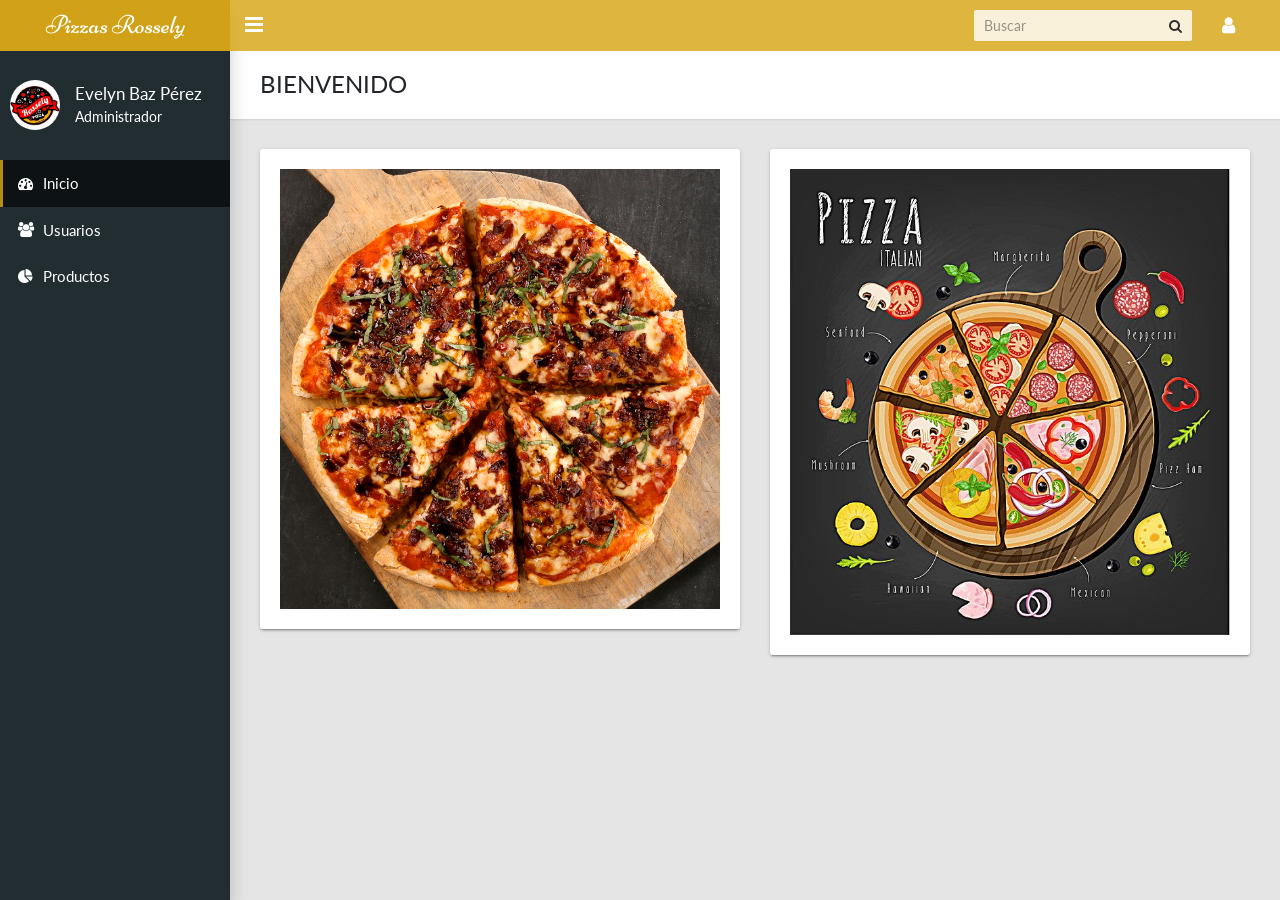
==== dashboard.html @ 7cd82986 "Se agregaron las carpetas de jsdash y src, las cuales contienen los estilos y animaciones para el Da" ====
<!DOCTYPE html>
<html lang="es">
  <head>
    <meta name="description" content="Vali is a responsive and free admin theme built with Bootstrap 4, SASS and PUG.js. It's fully customizable and modular.">
    <!-- Twitter meta-->
    <meta property="twitter:card" content="summary_large_image">
    <meta property="twitter:site" content="@pratikborsadiya">
    <meta property="twitter:creator" content="@pratikborsadiya">
    <!-- Open Graph Meta-->
    <meta property="og:type" content="website">
    <meta property="og:site_name" content="Vali Admin">
    <meta property="og:title" content="Vali - Free Bootstrap 4 admin theme">
    <meta property="og:url" content="http://pratikborsadiya.in/blog/vali-admin">
    <meta property="og:image" content="http://pratikborsadiya.in/blog/vali-admin/hero-social.png">
    <meta property="og:description" content="Vali is a responsive and free admin theme built with Bootstrap 4, SASS and PUG.js. It's fully customizable and modular.">
    <title>Project-3</title>
    <meta charset="utf-8">
    <meta http-equiv="X-UA-Compatible" content="IE=edge">
    <meta name="viewport" content="width=device-width, initial-scale=1">
    <link rel="stylesheet" type="text/css" href="css/maindash.css">
    <link rel="stylesheet" type="text/css" href="https://maxcdn.bootstrapcdn.com/font-awesome/4.7.0/css/font-awesome.min.css">
  </head>
  <body class="app sidebar-mini rtl">
    <header class="app-header">
        <a class="app-header__logo" href="dashboard.html">Pizzas Rossely</a>
      <a class="app-sidebar__toggle" href="#" data-toggle="sidebar" aria-label="Hide Sidebar"></a>
      <ul class="app-nav">
        <li class="app-search">
          <input class="app-search__input" type="search" placeholder="Buscar">
          <button class="app-search__button"><i class="fa fa-search"></i></button>
        </li>
        <!-- User Menu-->
        <li class="dropdown"><a class="app-nav__item" href="#" data-toggle="dropdown" aria-label="Open Profile Menu"><i class="fa fa-user fa-lg"></i></a>
          <ul class="dropdown-menu settings-menu dropdown-menu-right">
            <li><a class="dropdown-item" href="login.html"><i class="fa fa-sign-out fa-lg"></i>Cerrar Sesión</a></li>
          </ul>
        </li>
      </ul>
    </header>
    <!-- Sidebar menu-->
    <div class="app-sidebar__overlay" data-toggle="sidebar"></div>
    <aside class="app-sidebar">
        <div class="app-sidebar__user">
            <img class="app-sidebar__user-avatar" src="images/Pizza.png">
            <div>
                <p class="app-sidebar__user-name">Evelyn Baz Pérez</p>
                <p class="app-sidebar__user-designation">Administrador</p>
            </div>
        </div>
        <ul class="app-menu">
            <li><a class="app-menu__item active" href="dashboard.html"><i class="app-menu__icon fa fa-dashboard"></i><span class="app-menu__label">Inicio</span></a></li>
            <li><a class="app-menu__item" href="users.html"><i class="app-menu__icon icon fa fa-users"></i><span class="app-menu__label">Usuarios</span></a></li>
            <li><a class="app-menu__item" href="product.html"><i class="app-menu__icon fa fa-pie-chart"></i><span class="app-menu__label">Productos</span></a></li>
        </ul>
        </li>
      </ul>
    </aside>
    <main class="app-content">
      <div class="app-title">
        <div >
          <h1 >BIENVENIDO</h1>
        </div>
      </div>
      <div class="row">
        <div class="col-md-6">
          <div class="tile">
            <img class="image" src="images/fondod.jpg">
          </div>
        </div>
        <div class="col-md-6">
          <div class="tile">
            <img class="image" src="images/fondod2.jpg">
          </div>
        </div>
      </div>
      </div>
    </main>
    <!-- Essential javascripts for application to work-->
    <script src="jsdash/jquery-3.2.1.min.js"></script>
    <script src="jsdash/popper.min.js"></script>
    <script src="jsdash/bootstrap.min.js"></script>
    <script src="jsdash/main.js"></script>
    <!-- The javascript plugin to display page loading on top-->
    <script src="jsdash/plugins/pace.min.js"></script>
    
  </body>
</html>
---- css/maindash.css ----
@charset "UTF-8";
/*!
 * Vali Admin
 * Author: Pratik Borsadiya
 * ================================*/
@import url(https://fonts.googleapis.com/css?family=Lato:300,400,400i,700);
@import url(https://fonts.googleapis.com/css?family=Niconne);
/*!
 * Bootstrap v4.1.1 (https://getbootstrap.com/)
 * Copyright 2011-2018 The Bootstrap Authors
 * Copyright 2011-2018 Twitter, Inc.
 * Licensed under MIT (https://github.com/twbs/bootstrap/blob/master/LICENSE)
 */
:root {
  --blue: #007bff;
  --indigo: #6610f2;
  --purple: #6f42c1;
  --pink: #e83e8c;
  --red: #dc3545;
  --orange: #fd7e14;
  --yellow: #ffc107;
  --green: #28a745;
  --teal: rgba(214, 166, 25, 0.83);
  --cyan: #17a2b8;
  --white: #FFF;
  --gray: #6c757d;
  --gray-dark: #343a40;
  --primary: rgba(214, 166, 25, 0.83);
  --secondary: #6c757d;
  --success: #28a745;
  --info: #17a2b8;
  --warning: #ffc107;
  --danger: #dc3545;
  --light: #f8f9fa;
  --dark: #343a40;
  --breakpoint-xs: 0;
  --breakpoint-sm: 576px;
  --breakpoint-md: 768px;
  --breakpoint-lg: 992px;
  --breakpoint-xl: 1200px;
  --font-family-sans-serif: "Lato", -apple-system, BlinkMacSystemFont, "Segoe UI", Roboto, "Helvetica Neue", Arial, sans-serif;
  --font-family-monospace: SFMono-Regular, Menlo, Monaco, Consolas, "Liberation Mono", "Courier New", monospace;
}

*,
*::before,
*::after {
  -webkit-box-sizing: border-box;
          box-sizing: border-box;
}

html {
  font-family: sans-serif;
  line-height: 1.15;
  -webkit-text-size-adjust: 100%;
  -ms-text-size-adjust: 100%;
  -ms-overflow-style: scrollbar;
  -webkit-tap-highlight-color: rgba(0, 0, 0, 0);
}

@-ms-viewport {
  width: device-width;
}

article, aside, figcaption, figure, footer, header, hgroup, main, nav, section {
  display: block;
}

body {
  margin: 0;
  font-family: "Lato", -apple-system, BlinkMacSystemFont, "Segoe UI", Roboto, "Helvetica Neue", Arial, sans-serif;
  font-size: 0.875rem;
  font-weight: 400;
  line-height: 1.5;
  color: #212529;
  text-align: left;
  background-color: #FFF;
}

[tabindex="-1"]:focus {
  outline: 0 !important;
}

hr {
  -webkit-box-sizing: content-box;
          box-sizing: content-box;
  height: 0;
  overflow: visible;
}

h1, h2, h3, h4, h5, h6 {
  margin-top: 0;
  margin-bottom: 0.5rem;
}

p {
  margin-top: 0;
  margin-bottom: 1rem;
}

abbr[title],
abbr[data-original-title] {
  text-decoration: underline;
  -webkit-text-decoration: underline dotted;
          text-decoration: underline dotted;
  cursor: help;
  border-bottom: 0;
}

address {
  margin-bottom: 1rem;
  font-style: normal;
  line-height: inherit;
}

ol,
ul,
dl {
  margin-top: 0;
  margin-bottom: 1rem;
}

ol ol,
ul ul,
ol ul,
ul ol {
  margin-bottom: 0;
}

dt {
  font-weight: 700;
}

dd {
  margin-bottom: .5rem;
  margin-left: 0;
}

blockquote {
  margin: 0 0 1rem;
}

dfn {
  font-style: italic;
}

b,
strong {
  font-weight: bolder;
}

small {
  font-size: 80%;
}

sub,
sup {
  position: relative;
  font-size: 75%;
  line-height: 0;
  vertical-align: baseline;
}

sub {
  bottom: -.25em;
}

sup {
  top: -.5em;
}

a {
  color: rgba(214, 166, 25, 0.83);
  text-decoration: none;
  background-color: transparent;
  -webkit-text-decoration-skip: objects;
}

a:hover {
  color: rgba(214, 166, 25, 0.83);
  text-decoration: underline;
}

a:not([href]):not([tabindex]) {
  color: inherit;
  text-decoration: none;
}

a:not([href]):not([tabindex]):hover, a:not([href]):not([tabindex]):focus {
  color: inherit;
  text-decoration: none;
}

a:not([href]):not([tabindex]):focus {
  outline: 0;
}

pre,
code,
kbd,
samp {
  font-family: SFMono-Regular, Menlo, Monaco, Consolas, "Liberation Mono", "Courier New", monospace;
  font-size: 1em;
}

.image{
  width: 100%;
  height: 70%;
}

pre {
  margin-top: 0;
  margin-bottom: 1rem;
  overflow: auto;
  -ms-overflow-style: scrollbar;
}

figure {
  margin: 0 0 1rem;
}

img {
  height: 50px;
  width: 50px;
  vertical-align: middle;
  border-style: none;
}

svg:not(:root) {
  overflow: hidden;
}

table {
  border-collapse: collapse;
}

caption {
  padding-top: 0.75rem;
  padding-bottom: 0.75rem;
  color: #6c757d;
  text-align: left;
  caption-side: bottom;
}

th {
  text-align: inherit;
}

label {
  display: inline-block;
  margin-bottom: 0.5rem;
}

button {
  border-radius: 0;
}

button:focus {
  outline: 1px dotted;
  outline: 5px auto -webkit-focus-ring-color;
}

input,
button,
select,
optgroup,
textarea {
  margin: 0;
  font-family: inherit;
  font-size: inherit;
  line-height: inherit;
}

button,
input {
  overflow: visible;
}

button,
select {
  text-transform: none;
}

button,
html [type="button"],
[type="reset"],
[type="submit"] {
  -webkit-appearance: button;
}

button::-moz-focus-inner,
[type="button"]::-moz-focus-inner,
[type="reset"]::-moz-focus-inner,
[type="submit"]::-moz-focus-inner {
  padding: 0;
  border-style: none;
}

input[type="radio"],
input[type="checkbox"] {
  -webkit-box-sizing: border-box;
          box-sizing: border-box;
  padding: 0;
}

input[type="date"],
input[type="time"],
input[type="datetime-local"],
input[type="month"] {
  -webkit-appearance: listbox;
}

textarea {
  overflow: auto;
  resize: vertical;
}

fieldset {
  min-width: 0;
  padding: 0;
  margin: 0;
  border: 0;
}

legend {
  display: block;
  width: 100%;
  max-width: 100%;
  padding: 0;
  margin-bottom: .5rem;
  font-size: 1.5rem;
  line-height: inherit;
  color: inherit;
  white-space: normal;
}

progress {
  vertical-align: baseline;
}

[type="number"]::-webkit-inner-spin-button,
[type="number"]::-webkit-outer-spin-button {
  height: auto;
}

[type="search"] {
  outline-offset: -2px;
  -webkit-appearance: none;
}

[type="search"]::-webkit-search-cancel-button,
[type="search"]::-webkit-search-decoration {
  -webkit-appearance: none;
}

::-webkit-file-upload-button {
  font: inherit;
  -webkit-appearance: button;
}

output {
  display: inline-block;
}

summary {
  display: list-item;
  cursor: pointer;
}

template {
  display: none;
}

[hidden] {
  display: none !important;
}

h1, h2, h3, h4, h5, h6,
.h1, .h2, .h3, .h4, .h5, .h6 {
  margin-bottom: 0.5rem;
  font-family: inherit;
  font-weight: bold;
  line-height: 1.2;
  color: inherit;
}

h1, .h1 {
  font-size: 2.1875rem;
}

h2, .h2 {
  font-size: 1.75rem;
}

h3, .h3 {
  font-size: 1.53125rem;
}

h4, .h4 {
  font-size: 1.3125rem;
}

h5, .h5 {
  font-size: 1.09375rem;
}

h6, .h6 {
  font-size: 0.875rem;
}

.lead {
  font-size: 1.09375rem;
  font-weight: 300;
}

.display-1 {
  font-size: 6rem;
  font-weight: 300;
  line-height: 1.2;
}

.display-2 {
  font-size: 5.5rem;
  font-weight: 300;
  line-height: 1.2;
}

.display-3 {
  font-size: 4.5rem;
  font-weight: 300;
  line-height: 1.2;
}

.display-4 {
  font-size: 3.5rem;
  font-weight: 300;
  line-height: 1.2;
}

hr {
  margin-top: 1rem;
  margin-bottom: 1rem;
  border: 0;
  border-top: 1px solid rgba(0, 0, 0, 0.1);
}

small,
.small {
  font-size: 80%;
  font-weight: 400;
}

mark,
.mark {
  padding: 0.2em;
  background-color: #fcf8e3;
}

.list-unstyled, .app-nav, .app-menu, .treeview-menu {
  padding-left: 0;
  list-style: none;
}

.list-inline {
  padding-left: 0;
  list-style: none;
}

.list-inline-item {
  display: inline-block;
}

.list-inline-item:not(:last-child) {
  margin-right: 0.5rem;
}

.initialism {
  font-size: 90%;
  text-transform: uppercase;
}

.blockquote {
  margin-bottom: 1rem;
  font-size: 1.09375rem;
}

.blockquote-footer {
  display: block;
  font-size: 80%;
  color: #6c757d;
}

.blockquote-footer::before {
  content: "\2014 \00A0";
}

.img-fluid {
  max-width: 100%;
  height: auto;
}

.img-thumbnail {
  padding: 0.25rem;
  background-color: #FFF;
  border: 1px solid #dee2e6;
  border-radius: 0.25rem;
  max-width: 100%;
  height: auto;
}

.figure {
  display: inline-block;
}

.figure-img {
  margin-bottom: 0.5rem;
  line-height: 1;
}

a > code {
  color: inherit;
}

kbd {
  padding: 0.2rem 0.4rem;
  font-size: 87.5%;
  color: #FFF;
  background-color: #212529;
  border-radius: 0.2rem;
}

kbd kbd {
  padding: 0;
  font-size: 100%;
  font-weight: 700;
}

pre {
  display: block;
  font-size: 87.5%;
  color: #212529;
}

pre code {
  font-size: inherit;
  color: inherit;
  word-break: normal;
}

.pre-scrollable {
  max-height: 340px;
  overflow-y: scroll;
}

.container {
  width: 100%;
  padding-right: 15px;
  padding-left: 15px;
  margin-right: auto;
  margin-left: auto;
}

@media (min-width: 576px) {
  .container {
    max-width: 540px;
  }
}

@media (min-width: 768px) {
  .container {
    max-width: 720px;
  }
}

@media (min-width: 992px) {
  .container {
    max-width: 960px;
  }
}

@media (min-width: 1200px) {
  .container {
    max-width: 1140px;
  }
}

.container-fluid {
  width: 100%;
  padding-right: 15px;
  padding-left: 15px;
  margin-right: auto;
  margin-left: auto;
}

.row {
  display: -webkit-box;
  display: -ms-flexbox;
  display: flex;
  -ms-flex-wrap: wrap;
      flex-wrap: wrap;
  margin-right: -15px;
  margin-left: -15px;
}

.no-gutters {
  margin-right: 0;
  margin-left: 0;
}

.no-gutters > .col,
.no-gutters > [class*="col-"] {
  padding-right: 0;
  padding-left: 0;
}

.col-1, .col-2, .col-3, .col-4, .col-5, .col-6, .col-7, .col-8, .col-9, .col-10, .col-11, .col-12, .col,
.col-auto, .col-sm-1, .col-sm-2, .col-sm-3, .col-sm-4, .col-sm-5, .col-sm-6, .col-sm-7, .col-sm-8, .col-sm-9, .col-sm-10, .col-sm-11, .col-sm-12, .col-sm,
.col-sm-auto, .col-md-1, .col-md-2, .col-md-3, .col-md-4, .col-md-5, .col-md-6, .col-md-7, .col-md-8, .col-md-9, .col-md-10, .col-md-11, .col-md-12, .col-md,
.col-md-auto, .col-lg-1, .col-lg-2, .col-lg-3, .col-lg-4, .col-lg-5, .col-lg-6, .col-lg-7, .col-lg-8, .col-lg-9, .col-lg-10, .col-lg-11, .col-lg-12, .col-lg,
.col-lg-auto, .col-xl-1, .col-xl-2, .col-xl-3, .col-xl-4, .col-xl-5, .col-xl-6, .col-xl-7, .col-xl-8, .col-xl-9, .col-xl-10, .col-xl-11, .col-xl-12, .col-xl,
.col-xl-auto {
  position: relative;
  width: 100%;
  min-height: 1px;
  padding-right: 15px;
  padding-left: 15px;
}

.col {
  -ms-flex-preferred-size: 0;
      flex-basis: 0;
  -webkit-box-flex: 1;
      -ms-flex-positive: 1;
          flex-grow: 1;
  max-width: 100%;
}

.col-auto {
  -webkit-box-flex: 0;
      -ms-flex: 0 0 auto;
          flex: 0 0 auto;
  width: auto;
  max-width: none;
}

.col-1 {
  -webkit-box-flex: 0;
      -ms-flex: 0 0 8.3333333333%;
          flex: 0 0 8.3333333333%;
  max-width: 8.3333333333%;
}

.col-2 {
  -webkit-box-flex: 0;
      -ms-flex: 0 0 16.6666666667%;
          flex: 0 0 16.6666666667%;
  max-width: 16.6666666667%;
}

.col-3 {
  -webkit-box-flex: 0;
      -ms-flex: 0 0 25%;
          flex: 0 0 25%;
  max-width: 25%;
}

.col-4 {
  -webkit-box-flex: 0;
      -ms-flex: 0 0 33.3333333333%;
          flex: 0 0 33.3333333333%;
  max-width: 33.3333333333%;
}

.col-5 {
  -webkit-box-flex: 0;
      -ms-flex: 0 0 41.6666666667%;
          flex: 0 0 41.6666666667%;
  max-width: 41.6666666667%;
}

.col-6 {
  -webkit-box-flex: 0;
      -ms-flex: 0 0 50%;
          flex: 0 0 50%;
  max-width: 50%;
}

.col-7 {
  -webkit-box-flex: 0;
      -ms-flex: 0 0 58.3333333333%;
          flex: 0 0 58.3333333333%;
  max-width: 58.3333333333%;
}

.col-8 {
  -webkit-box-flex: 0;
      -ms-flex: 0 0 66.6666666667%;
          flex: 0 0 66.6666666667%;
  max-width: 66.6666666667%;
}

.col-9 {
  -webkit-box-flex: 0;
      -ms-flex: 0 0 75%;
          flex: 0 0 75%;
  max-width: 75%;
}

.col-10 {
  -webkit-box-flex: 0;
      -ms-flex: 0 0 83.3333333333%;
          flex: 0 0 83.3333333333%;
  max-width: 83.3333333333%;
}

.col-11 {
  -webkit-box-flex: 0;
      -ms-flex: 0 0 91.6666666667%;
          flex: 0 0 91.6666666667%;
  max-width: 91.6666666667%;
}

.col-12 {
  -webkit-box-flex: 0;
      -ms-flex: 0 0 100%;
          flex: 0 0 100%;
  max-width: 100%;
}

.order-first {
  -webkit-box-ordinal-group: 0;
      -ms-flex-order: -1;
          order: -1;
}

.order-last {
  -webkit-box-ordinal-group: 14;
      -ms-flex-order: 13;
          order: 13;
}

.order-0 {
  -webkit-box-ordinal-group: 1;
      -ms-flex-order: 0;
          order: 0;
}

.order-1 {
  -webkit-box-ordinal-group: 2;
      -ms-flex-order: 1;
          order: 1;
}

.order-2 {
  -webkit-box-ordinal-group: 3;
      -ms-flex-order: 2;
          order: 2;
}

.order-3 {
  -webkit-box-ordinal-group: 4;
      -ms-flex-order: 3;
          order: 3;
}

.order-4 {
  -webkit-box-ordinal-group: 5;
      -ms-flex-order: 4;
          order: 4;
}

.order-5 {
  -webkit-box-ordinal-group: 6;
      -ms-flex-order: 5;
          order: 5;
}

.order-6 {
  -webkit-box-ordinal-group: 7;
      -ms-flex-order: 6;
          order: 6;
}

.order-7 {
  -webkit-box-ordinal-group: 8;
      -ms-flex-order: 7;
          order: 7;
}

.order-8 {
  -webkit-box-ordinal-group: 9;
      -ms-flex-order: 8;
          order: 8;
}

.order-9 {
  -webkit-box-ordinal-group: 10;
      -ms-flex-order: 9;
          order: 9;
}

.order-10 {
  -webkit-box-ordinal-group: 11;
      -ms-flex-order: 10;
          order: 10;
}

.order-11 {
  -webkit-box-ordinal-group: 12;
      -ms-flex-order: 11;
          order: 11;
}

.order-12 {
  -webkit-box-ordinal-group: 13;
      -ms-flex-order: 12;
          order: 12;
}

.offset-1 {
  margin-left: 8.3333333333%;
}

.offset-2 {
  margin-left: 16.6666666667%;
}

.offset-3 {
  margin-left: 25%;
}

.offset-4 {
  margin-left: 33.3333333333%;
}

.offset-5 {
  margin-left: 41.6666666667%;
}

.offset-6 {
  margin-left: 50%;
}

.offset-7 {
  margin-left: 58.3333333333%;
}

.offset-8 {
  margin-left: 66.6666666667%;
}

.offset-9 {
  margin-left: 75%;
}

.offset-10 {
  margin-left: 83.3333333333%;
}

.offset-11 {
  margin-left: 91.6666666667%;
}

@media (min-width: 576px) {
  .col-sm {
    -ms-flex-preferred-size: 0;
        flex-basis: 0;
    -webkit-box-flex: 1;
        -ms-flex-positive: 1;
            flex-grow: 1;
    max-width: 100%;
  }
  .col-sm-auto {
    -webkit-box-flex: 0;
        -ms-flex: 0 0 auto;
            flex: 0 0 auto;
    width: auto;
    max-width: none;
  }
  .col-sm-1 {
    -webkit-box-flex: 0;
        -ms-flex: 0 0 8.3333333333%;
            flex: 0 0 8.3333333333%;
    max-width: 8.3333333333%;
  }
  .col-sm-2 {
    -webkit-box-flex: 0;
        -ms-flex: 0 0 16.6666666667%;
            flex: 0 0 16.6666666667%;
    max-width: 16.6666666667%;
  }
  .col-sm-3 {
    -webkit-box-flex: 0;
        -ms-flex: 0 0 25%;
            flex: 0 0 25%;
    max-width: 25%;
  }
  .col-sm-4 {
    -webkit-box-flex: 0;
        -ms-flex: 0 0 33.3333333333%;
            flex: 0 0 33.3333333333%;
    max-width: 33.3333333333%;
  }
  .col-sm-5 {
    -webkit-box-flex: 0;
        -ms-flex: 0 0 41.6666666667%;
            flex: 0 0 41.6666666667%;
    max-width: 41.6666666667%;
  }
  .col-sm-6 {
    -webkit-box-flex: 0;
        -ms-flex: 0 0 50%;
            flex: 0 0 50%;
    max-width: 50%;
  }
  .col-sm-7 {
    -webkit-box-flex: 0;
        -ms-flex: 0 0 58.3333333333%;
            flex: 0 0 58.3333333333%;
    max-width: 58.3333333333%;
  }
  .col-sm-8 {
    -webkit-box-flex: 0;
        -ms-flex: 0 0 66.6666666667%;
            flex: 0 0 66.6666666667%;
    max-width: 66.6666666667%;
  }
  .col-sm-9 {
    -webkit-box-flex: 0;
        -ms-flex: 0 0 75%;
            flex: 0 0 75%;
    max-width: 75%;
  }
  .col-sm-10 {
    -webkit-box-flex: 0;
        -ms-flex: 0 0 83.3333333333%;
            flex: 0 0 83.3333333333%;
    max-width: 83.3333333333%;
  }
  .col-sm-11 {
    -webkit-box-flex: 0;
        -ms-flex: 0 0 91.6666666667%;
            flex: 0 0 91.6666666667%;
    max-width: 91.6666666667%;
  }
  .col-sm-12 {
    -webkit-box-flex: 0;
        -ms-flex: 0 0 100%;
            flex: 0 0 100%;
    max-width: 100%;
  }
  .order-sm-first {
    -webkit-box-ordinal-group: 0;
        -ms-flex-order: -1;
            order: -1;
  }
  .order-sm-last {
    -webkit-box-ordinal-group: 14;
        -ms-flex-order: 13;
            order: 13;
  }
  .order-sm-0 {
    -webkit-box-ordinal-group: 1;
        -ms-flex-order: 0;
            order: 0;
  }
  .order-sm-1 {
    -webkit-box-ordinal-group: 2;
        -ms-flex-order: 1;
            order: 1;
  }
  .order-sm-2 {
    -webkit-box-ordinal-group: 3;
        -ms-flex-order: 2;
            order: 2;
  }
  .order-sm-3 {
    -webkit-box-ordinal-group: 4;
        -ms-flex-order: 3;
            order: 3;
  }
  .order-sm-4 {
    -webkit-box-ordinal-group: 5;
        -ms-flex-order: 4;
            order: 4;
  }
  .order-sm-5 {
    -webkit-box-ordinal-group: 6;
        -ms-flex-order: 5;
            order: 5;
  }
  .order-sm-6 {
    -webkit-box-ordinal-group: 7;
        -ms-flex-order: 6;
            order: 6;
  }
  .order-sm-7 {
    -webkit-box-ordinal-group: 8;
        -ms-flex-order: 7;
            order: 7;
  }
  .order-sm-8 {
    -webkit-box-ordinal-group: 9;
        -ms-flex-order: 8;
            order: 8;
  }
  .order-sm-9 {
    -webkit-box-ordinal-group: 10;
        -ms-flex-order: 9;
            order: 9;
  }
  .order-sm-10 {
    -webkit-box-ordinal-group: 11;
        -ms-flex-order: 10;
            order: 10;
  }
  .order-sm-11 {
    -webkit-box-ordinal-group: 12;
        -ms-flex-order: 11;
            order: 11;
  }
  .order-sm-12 {
    -webkit-box-ordinal-group: 13;
        -ms-flex-order: 12;
            order: 12;
  }
  .offset-sm-0 {
    margin-left: 0;
  }
  .offset-sm-1 {
    margin-left: 8.3333333333%;
  }
  .offset-sm-2 {
    margin-left: 16.6666666667%;
  }
  .offset-sm-3 {
    margin-left: 25%;
  }
  .offset-sm-4 {
    margin-left: 33.3333333333%;
  }
  .offset-sm-5 {
    margin-left: 41.6666666667%;
  }
  .offset-sm-6 {
    margin-left: 50%;
  }
  .offset-sm-7 {
    margin-left: 58.3333333333%;
  }
  .offset-sm-8 {
    margin-left: 66.6666666667%;
  }
  .offset-sm-9 {
    margin-left: 75%;
  }
  .offset-sm-10 {
    margin-left: 83.3333333333%;
  }
  .offset-sm-11 {
    margin-left: 91.6666666667%;
  }
}

@media (min-width: 768px) {
  .col-md {
    -ms-flex-preferred-size: 0;
        flex-basis: 0;
    -webkit-box-flex: 1;
        -ms-flex-positive: 1;
            flex-grow: 1;
    max-width: 100%;
  }
  .col-md-auto {
    -webkit-box-flex: 0;
        -ms-flex: 0 0 auto;
            flex: 0 0 auto;
    width: auto;
    max-width: none;
  }
  .col-md-1 {
    -webkit-box-flex: 0;
        -ms-flex: 0 0 8.3333333333%;
            flex: 0 0 8.3333333333%;
    max-width: 8.3333333333%;
  }
  .col-md-2 {
    -webkit-box-flex: 0;
        -ms-flex: 0 0 16.6666666667%;
            flex: 0 0 16.6666666667%;
    max-width: 16.6666666667%;
  }
  .col-md-3 {
    -webkit-box-flex: 0;
        -ms-flex: 0 0 25%;
            flex: 0 0 25%;
    max-width: 25%;
  }
  .col-md-4 {
    -webkit-box-flex: 0;
        -ms-flex: 0 0 33.3333333333%;
            flex: 0 0 33.3333333333%;
    max-width: 33.3333333333%;
  }
  .col-md-5 {
    -webkit-box-flex: 0;
        -ms-flex: 0 0 41.6666666667%;
            flex: 0 0 41.6666666667%;
    max-width: 41.6666666667%;
  }
  .col-md-6 {
    -webkit-box-flex: 0;
        -ms-flex: 0 0 50%;
            flex: 0 0 50%;
    max-width: 50%;
  }
  .col-md-7 {
    -webkit-box-flex: 0;
        -ms-flex: 0 0 58.3333333333%;
            flex: 0 0 58.3333333333%;
    max-width: 58.3333333333%;
  }
  .col-md-8 {
    -webkit-box-flex: 0;
        -ms-flex: 0 0 66.6666666667%;
            flex: 0 0 66.6666666667%;
    max-width: 66.6666666667%;
  }
  .col-md-9 {
    -webkit-box-flex: 0;
        -ms-flex: 0 0 75%;
            flex: 0 0 75%;
    max-width: 75%;
  }
  .col-md-10 {
    -webkit-box-flex: 0;
        -ms-flex: 0 0 83.3333333333%;
            flex: 0 0 83.3333333333%;
    max-width: 83.3333333333%;
  }
  .col-md-11 {
    -webkit-box-flex: 0;
        -ms-flex: 0 0 91.6666666667%;
            flex: 0 0 91.6666666667%;
    max-width: 91.6666666667%;
  }
  .col-md-12 {
    -webkit-box-flex: 0;
        -ms-flex: 0 0 100%;
            flex: 0 0 100%;
    max-width: 100%;
  }
  .order-md-first {
    -webkit-box-ordinal-group: 0;
        -ms-flex-order: -1;
            order: -1;
  }
  .order-md-last {
    -webkit-box-ordinal-group: 14;
        -ms-flex-order: 13;
            order: 13;
  }
  .order-md-0 {
    -webkit-box-ordinal-group: 1;
        -ms-flex-order: 0;
            order: 0;
  }
  .order-md-1 {
    -webkit-box-ordinal-group: 2;
        -ms-flex-order: 1;
            order: 1;
  }
  .order-md-2 {
    -webkit-box-ordinal-group: 3;
        -ms-flex-order: 2;
            order: 2;
  }
  .order-md-3 {
    -webkit-box-ordinal-group: 4;
        -ms-flex-order: 3;
            order: 3;
  }
  .order-md-4 {
    -webkit-box-ordinal-group: 5;
        -ms-flex-order: 4;
            order: 4;
  }
  .order-md-5 {
    -webkit-box-ordinal-group: 6;
        -ms-flex-order: 5;
            order: 5;
  }
  .order-md-6 {
    -webkit-box-ordinal-group: 7;
        -ms-flex-order: 6;
            order: 6;
  }
  .order-md-7 {
    -webkit-box-ordinal-group: 8;
        -ms-flex-order: 7;
            order: 7;
  }
  .order-md-8 {
    -webkit-box-ordinal-group: 9;
        -ms-flex-order: 8;
            order: 8;
  }
  .order-md-9 {
    -webkit-box-ordinal-group: 10;
        -ms-flex-order: 9;
            order: 9;
  }
  .order-md-10 {
    -webkit-box-ordinal-group: 11;
        -ms-flex-order: 10;
            order: 10;
  }
  .order-md-11 {
    -webkit-box-ordinal-group: 12;
        -ms-flex-order: 11;
            order: 11;
  }
  .order-md-12 {
    -webkit-box-ordinal-group: 13;
        -ms-flex-order: 12;
            order: 12;
  }
  .offset-md-0 {
    margin-left: 0;
  }
  .offset-md-1 {
    margin-left: 8.3333333333%;
  }
  .offset-md-2 {
    margin-left: 16.6666666667%;
  }
  .offset-md-3 {
    margin-left: 25%;
  }
  .offset-md-4 {
    margin-left: 33.3333333333%;
  }
  .offset-md-5 {
    margin-left: 41.6666666667%;
  }
  .offset-md-6 {
    margin-left: 50%;
  }
  .offset-md-7 {
    margin-left: 58.3333333333%;
  }
  .offset-md-8 {
    margin-left: 66.6666666667%;
  }
  .offset-md-9 {
    margin-left: 75%;
  }
  .offset-md-10 {
    margin-left: 83.3333333333%;
  }
  .offset-md-11 {
    margin-left: 91.6666666667%;
  }
}

@media (min-width: 992px) {
  .col-lg {
    -ms-flex-preferred-size: 0;
        flex-basis: 0;
    -webkit-box-flex: 1;
        -ms-flex-positive: 1;
            flex-grow: 1;
    max-width: 100%;
  }
  .col-lg-auto {
    -webkit-box-flex: 0;
        -ms-flex: 0 0 auto;
            flex: 0 0 auto;
    width: auto;
    max-width: none;
  }
  .col-lg-1 {
    -webkit-box-flex: 0;
        -ms-flex: 0 0 8.3333333333%;
            flex: 0 0 8.3333333333%;
    max-width: 8.3333333333%;
  }
  .col-lg-2 {
    -webkit-box-flex: 0;
        -ms-flex: 0 0 16.6666666667%;
            flex: 0 0 16.6666666667%;
    max-width: 16.6666666667%;
  }
  .col-lg-3 {
    -webkit-box-flex: 0;
        -ms-flex: 0 0 25%;
            flex: 0 0 25%;
    max-width: 25%;
  }
  .col-lg-4 {
    -webkit-box-flex: 0;
        -ms-flex: 0 0 33.3333333333%;
            flex: 0 0 33.3333333333%;
    max-width: 33.3333333333%;
  }
  .col-lg-5 {
    -webkit-box-flex: 0;
        -ms-flex: 0 0 41.6666666667%;
            flex: 0 0 41.6666666667%;
    max-width: 41.6666666667%;
  }
  .col-lg-6 {
    -webkit-box-flex: 0;
        -ms-flex: 0 0 50%;
            flex: 0 0 50%;
    max-width: 50%;
  }
  .col-lg-7 {
    -webkit-box-flex: 0;
        -ms-flex: 0 0 58.3333333333%;
            flex: 0 0 58.3333333333%;
    max-width: 58.3333333333%;
  }
  .col-lg-8 {
    -webkit-box-flex: 0;
        -ms-flex: 0 0 66.6666666667%;
            flex: 0 0 66.6666666667%;
    max-width: 66.6666666667%;
  }
  .col-lg-9 {
    -webkit-box-flex: 0;
        -ms-flex: 0 0 75%;
            flex: 0 0 75%;
    max-width: 75%;
  }
  .col-lg-10 {
    -webkit-box-flex: 0;
        -ms-flex: 0 0 83.3333333333%;
            flex: 0 0 83.3333333333%;
    max-width: 83.3333333333%;
  }
  .col-lg-11 {
    -webkit-box-flex: 0;
        -ms-flex: 0 0 91.6666666667%;
            flex: 0 0 91.6666666667%;
    max-width: 91.6666666667%;
  }
  .col-lg-12 {
    -webkit-box-flex: 0;
        -ms-flex: 0 0 100%;
            flex: 0 0 100%;
    max-width: 100%;
  }
  .order-lg-first {
    -webkit-box-ordinal-group: 0;
        -ms-flex-order: -1;
            order: -1;
  }
  .order-lg-last {
    -webkit-box-ordinal-group: 14;
        -ms-flex-order: 13;
            order: 13;
  }
  .order-lg-0 {
    -webkit-box-ordinal-group: 1;
        -ms-flex-order: 0;
            order: 0;
  }
  .order-lg-1 {
    -webkit-box-ordinal-group: 2;
        -ms-flex-order: 1;
            order: 1;
  }
  .order-lg-2 {
    -webkit-box-ordinal-group: 3;
        -ms-flex-order: 2;
            order: 2;
  }
  .order-lg-3 {
    -webkit-box-ordinal-group: 4;
        -ms-flex-order: 3;
            order: 3;
  }
  .order-lg-4 {
    -webkit-box-ordinal-group: 5;
        -ms-flex-order: 4;
            order: 4;
  }
  .order-lg-5 {
    -webkit-box-ordinal-group: 6;
        -ms-flex-order: 5;
            order: 5;
  }
  .order-lg-6 {
    -webkit-box-ordinal-group: 7;
        -ms-flex-order: 6;
            order: 6;
  }
  .order-lg-7 {
    -webkit-box-ordinal-group: 8;
        -ms-flex-order: 7;
            order: 7;
  }
  .order-lg-8 {
    -webkit-box-ordinal-group: 9;
        -ms-flex-order: 8;
            order: 8;
  }
  .order-lg-9 {
    -webkit-box-ordinal-group: 10;
        -ms-flex-order: 9;
            order: 9;
  }
  .order-lg-10 {
    -webkit-box-ordinal-group: 11;
        -ms-flex-order: 10;
            order: 10;
  }
  .order-lg-11 {
    -webkit-box-ordinal-group: 12;
        -ms-flex-order: 11;
            order: 11;
  }
  .order-lg-12 {
    -webkit-box-ordinal-group: 13;
        -ms-flex-order: 12;
            order: 12;
  }
  .offset-lg-0 {
    margin-left: 0;
  }
  .offset-lg-1 {
    margin-left: 8.3333333333%;
  }
  .offset-lg-2 {
    margin-left: 16.6666666667%;
  }
  .offset-lg-3 {
    margin-left: 25%;
  }
  .offset-lg-4 {
    margin-left: 33.3333333333%;
  }
  .offset-lg-5 {
    margin-left: 41.6666666667%;
  }
  .offset-lg-6 {
    margin-left: 50%;
  }
  .offset-lg-7 {
    margin-left: 58.3333333333%;
  }
  .offset-lg-8 {
    margin-left: 66.6666666667%;
  }
  .offset-lg-9 {
    margin-left: 75%;
  }
  .offset-lg-10 {
    margin-left: 83.3333333333%;
  }
  .offset-lg-11 {
    margin-left: 91.6666666667%;
  }
}

@media (min-width: 1200px) {
  .col-xl {
    -ms-flex-preferred-size: 0;
        flex-basis: 0;
    -webkit-box-flex: 1;
        -ms-flex-positive: 1;
            flex-grow: 1;
    max-width: 100%;
  }
  .col-xl-auto {
    -webkit-box-flex: 0;
        -ms-flex: 0 0 auto;
            flex: 0 0 auto;
    width: auto;
    max-width: none;
  }
  .col-xl-1 {
    -webkit-box-flex: 0;
        -ms-flex: 0 0 8.3333333333%;
            flex: 0 0 8.3333333333%;
    max-width: 8.3333333333%;
  }
  .col-xl-2 {
    -webkit-box-flex: 0;
        -ms-flex: 0 0 16.6666666667%;
            flex: 0 0 16.6666666667%;
    max-width: 16.6666666667%;
  }
  .col-xl-3 {
    -webkit-box-flex: 0;
        -ms-flex: 0 0 25%;
            flex: 0 0 25%;
    max-width: 25%;
  }
  .col-xl-4 {
    -webkit-box-flex: 0;
        -ms-flex: 0 0 33.3333333333%;
            flex: 0 0 33.3333333333%;
    max-width: 33.3333333333%;
  }
  .col-xl-5 {
    -webkit-box-flex: 0;
        -ms-flex: 0 0 41.6666666667%;
            flex: 0 0 41.6666666667%;
    max-width: 41.6666666667%;
  }
  .col-xl-6 {
    -webkit-box-flex: 0;
        -ms-flex: 0 0 50%;
            flex: 0 0 50%;
    max-width: 50%;
  }
  .col-xl-7 {
    -webkit-box-flex: 0;
        -ms-flex: 0 0 58.3333333333%;
            flex: 0 0 58.3333333333%;
    max-width: 58.3333333333%;
  }
  .col-xl-8 {
    -webkit-box-flex: 0;
        -ms-flex: 0 0 66.6666666667%;
            flex: 0 0 66.6666666667%;
    max-width: 66.6666666667%;
  }
  .col-xl-9 {
    -webkit-box-flex: 0;
        -ms-flex: 0 0 75%;
            flex: 0 0 75%;
    max-width: 75%;
  }
  .col-xl-10 {
    -webkit-box-flex: 0;
        -ms-flex: 0 0 83.3333333333%;
            flex: 0 0 83.3333333333%;
    max-width: 83.3333333333%;
  }
  .col-xl-11 {
    -webkit-box-flex: 0;
        -ms-flex: 0 0 91.6666666667%;
            flex: 0 0 91.6666666667%;
    max-width: 91.6666666667%;
  }
  .col-xl-12 {
    -webkit-box-flex: 0;
        -ms-flex: 0 0 100%;
            flex: 0 0 100%;
    max-width: 100%;
  }
  .order-xl-first {
    -webkit-box-ordinal-group: 0;
        -ms-flex-order: -1;
            order: -1;
  }
  .order-xl-last {
    -webkit-box-ordinal-group: 14;
        -ms-flex-order: 13;
            order: 13;
  }
  .order-xl-0 {
    -webkit-box-ordinal-group: 1;
        -ms-flex-order: 0;
            order: 0;
  }
  .order-xl-1 {
    -webkit-box-ordinal-group: 2;
        -ms-flex-order: 1;
            order: 1;
  }
  .order-xl-2 {
    -webkit-box-ordinal-group: 3;
        -ms-flex-order: 2;
            order: 2;
  }
  .order-xl-3 {
    -webkit-box-ordinal-group: 4;
        -ms-flex-order: 3;
            order: 3;
  }
  .order-xl-4 {
    -webkit-box-ordinal-group: 5;
        -ms-flex-order: 4;
            order: 4;
  }
  .order-xl-5 {
    -webkit-box-ordinal-group: 6;
        -ms-flex-order: 5;
            order: 5;
  }
  .order-xl-6 {
    -webkit-box-ordinal-group: 7;
        -ms-flex-order: 6;
            order: 6;
  }
  .order-xl-7 {
    -webkit-box-ordinal-group: 8;
        -ms-flex-order: 7;
            order: 7;
  }
  .order-xl-8 {
    -webkit-box-ordinal-group: 9;
        -ms-flex-order: 8;
            order: 8;
  }
  .order-xl-9 {
    -webkit-box-ordinal-group: 10;
        -ms-flex-order: 9;
            order: 9;
  }
  .order-xl-10 {
    -webkit-box-ordinal-group: 11;
        -ms-flex-order: 10;
            order: 10;
  }
  .order-xl-11 {
    -webkit-box-ordinal-group: 12;
        -ms-flex-order: 11;
            order: 11;
  }
  .order-xl-12 {
    -webkit-box-ordinal-group: 13;
        -ms-flex-order: 12;
            order: 12;
  }
  .offset-xl-0 {
    margin-left: 0;
  }
  .offset-xl-1 {
    margin-left: 8.3333333333%;
  }
  .offset-xl-2 {
    margin-left: 16.6666666667%;
  }
  .offset-xl-3 {
    margin-left: 25%;
  }
  .offset-xl-4 {
    margin-left: 33.3333333333%;
  }
  .offset-xl-5 {
    margin-left: 41.6666666667%;
  }
  .offset-xl-6 {
    margin-left: 50%;
  }
  .offset-xl-7 {
    margin-left: 58.3333333333%;
  }
  .offset-xl-8 {
    margin-left: 66.6666666667%;
  }
  .offset-xl-9 {
    margin-left: 75%;
  }
  .offset-xl-10 {
    margin-left: 83.3333333333%;
  }
  .offset-xl-11 {
    margin-left: 91.6666666667%;
  }
}

.col-form-label {
  padding-top: calc(0.375rem + 2px);
  padding-bottom: calc(0.375rem + 2px);
  margin-bottom: 0;
  font-size: inherit;
  line-height: 1.5;
}

.col-form-label-lg {
  padding-top: calc(0.5rem + 2px);
  padding-bottom: calc(0.5rem + 2px);
  font-size: 1.09375rem;
  line-height: 1.5;
}

.col-form-label-sm {
  padding-top: calc(0.25rem + 2px);
  padding-bottom: calc(0.25rem + 2px);
  font-size: 0.765625rem;
  line-height: 1.5;
}

.form-control-plaintext {
  display: block;
  width: 100%;
  padding-top: 0.375rem;
  padding-bottom: 0.375rem;
  margin-bottom: 0;
  line-height: 1.5;
  color: #212529;
  background-color: transparent;
  border: solid transparent;
  border-width: 2px 0;
}

.form-control-plaintext.form-control-sm, .input-group-sm > .form-control-plaintext.form-control,
.input-group-sm > .input-group-prepend > .form-control-plaintext.input-group-text,
.input-group-sm > .input-group-append > .form-control-plaintext.input-group-text,
.input-group-sm > .input-group-prepend > .form-control-plaintext.btn,
.input-group-sm > .input-group-append > .form-control-plaintext.btn, .form-control-plaintext.form-control-lg, .input-group-lg > .form-control-plaintext.form-control,
.input-group-lg > .input-group-prepend > .form-control-plaintext.input-group-text,
.input-group-lg > .input-group-append > .form-control-plaintext.input-group-text,
.input-group-lg > .input-group-prepend > .form-control-plaintext.btn,
.input-group-lg > .input-group-append > .form-control-plaintext.btn {
  padding-right: 0;
  padding-left: 0;
}

.form-control-sm, .input-group-sm > .form-control,
.input-group-sm > .input-group-prepend > .input-group-text,
.input-group-sm > .input-group-append > .input-group-text,
.input-group-sm > .input-group-prepend > .btn,
.input-group-sm > .input-group-append > .btn {
  padding: 0.25rem 0.5rem;
  font-size: 0.765625rem;
  line-height: 1.5;
  border-radius: 4px;
}

select.form-control-sm:not([size]):not([multiple]), .input-group-sm > select.form-control:not([size]):not([multiple]),
.input-group-sm > .input-group-prepend > select.input-group-text:not([size]):not([multiple]),
.input-group-sm > .input-group-append > select.input-group-text:not([size]):not([multiple]),
.input-group-sm > .input-group-prepend > select.btn:not([size]):not([multiple]),
.input-group-sm > .input-group-append > select.btn:not([size]):not([multiple]) {
  height: calc(1.6484375rem + 4px);
}

.form-control-lg, .input-group-lg > .form-control,
.input-group-lg > .input-group-prepend > .input-group-text,
.input-group-lg > .input-group-append > .input-group-text,
.input-group-lg > .input-group-prepend > .btn,
.input-group-lg > .input-group-append > .btn {
  padding: 0.5rem 1rem;
  font-size: 1.09375rem;
  line-height: 1.5;
  border-radius: 4px;
}

select.form-control-lg:not([size]):not([multiple]), .input-group-lg > select.form-control:not([size]):not([multiple]),
.input-group-lg > .input-group-prepend > select.input-group-text:not([size]):not([multiple]),
.input-group-lg > .input-group-append > select.input-group-text:not([size]):not([multiple]),
.input-group-lg > .input-group-prepend > select.btn:not([size]):not([multiple]),
.input-group-lg > .input-group-append > select.btn:not([size]):not([multiple]) {
  height: calc(2.640625rem + 4px);
}

.form-group {
  margin-bottom: 1rem;
}

.form-text {
  display: block;
  margin-top: 0.25rem;
}

.form-row {
  display: -webkit-box;
  display: -ms-flexbox;
  display: flex;
  -ms-flex-wrap: wrap;
      flex-wrap: wrap;
  margin-right: -5px;
  margin-left: -5px;
}

.form-row > .col,
.form-row > [class*="col-"] {
  padding-right: 5px;
  padding-left: 5px;
}

.form-check {
  position: relative;
  display: block;
  padding-left: 1.25rem;
}

.form-check-input {
  position: absolute;
  margin-top: 0.3rem;
  margin-left: -1.25rem;
}

.form-check-input:disabled ~ .form-check-label {
  color: #6c757d;
}

.form-check-label {
  margin-bottom: 0;
}

.form-check-inline {
  display: -webkit-inline-box;
  display: -ms-inline-flexbox;
  display: inline-flex;
  -webkit-box-align: center;
      -ms-flex-align: center;
          align-items: center;
  padding-left: 0;
  margin-right: 0.75rem;
}

.form-check-inline .form-check-input {
  position: static;
  margin-top: 0;
  margin-right: 0.3125rem;
  margin-left: 0;
}

.valid-feedback {
  display: none;
  width: 100%;
  margin-top: 0.25rem;
  font-size: 80%;
  color: #28a745;
}

.valid-tooltip {
  position: absolute;
  top: 100%;
  z-index: 5;
  display: none;
  max-width: 100%;
  padding: .5rem;
  margin-top: .1rem;
  font-size: .875rem;
  line-height: 1;
  color: #FFF;
  background-color: rgba(40, 167, 69, 0.8);
  border-radius: .2rem;
}

.was-validated .form-control:valid, .form-control.is-valid, .was-validated
.custom-select:valid,
.custom-select.is-valid {
  border-color: #28a745;
}

.was-validated .form-control:valid:focus, .form-control.is-valid:focus, .was-validated
.custom-select:valid:focus,
.custom-select.is-valid:focus {
  border-color: #28a745;
  -webkit-box-shadow: 0 0 0 0 rgba(40, 167, 69, 0.25);
          box-shadow: 0 0 0 0 rgba(40, 167, 69, 0.25);
}

.was-validated .form-control:valid ~ .valid-feedback,
.was-validated .form-control:valid ~ .valid-tooltip, .form-control.is-valid ~ .valid-feedback,
.form-control.is-valid ~ .valid-tooltip, .was-validated
.custom-select:valid ~ .valid-feedback,
.was-validated
.custom-select:valid ~ .valid-tooltip,
.custom-select.is-valid ~ .valid-feedback,
.custom-select.is-valid ~ .valid-tooltip {
  display: block;
}

.was-validated .form-control-file:valid ~ .valid-feedback,
.was-validated .form-control-file:valid ~ .valid-tooltip, .form-control-file.is-valid ~ .valid-feedback,
.form-control-file.is-valid ~ .valid-tooltip {
  display: block;
}

.was-validated .form-check-input:valid ~ .form-check-label, .form-check-input.is-valid ~ .form-check-label {
  color: #28a745;
}

.was-validated .form-check-input:valid ~ .valid-feedback,
.was-validated .form-check-input:valid ~ .valid-tooltip, .form-check-input.is-valid ~ .valid-feedback,
.form-check-input.is-valid ~ .valid-tooltip {
  display: block;
}

.was-validated .custom-control-input:valid ~ .custom-control-label, .custom-control-input.is-valid ~ .custom-control-label {
  color: #28a745;
}

.was-validated .custom-control-input:valid ~ .custom-control-label::before, .custom-control-input.is-valid ~ .custom-control-label::before {
  background-color: #71dd8a;
}

.was-validated .custom-control-input:valid ~ .valid-feedback,
.was-validated .custom-control-input:valid ~ .valid-tooltip, .custom-control-input.is-valid ~ .valid-feedback,
.custom-control-input.is-valid ~ .valid-tooltip {
  display: block;
}

.was-validated .custom-control-input:valid:checked ~ .custom-control-label::before, .custom-control-input.is-valid:checked ~ .custom-control-label::before {
  background-color: #34ce57;
}

.was-validated .custom-control-input:valid:focus ~ .custom-control-label::before, .custom-control-input.is-valid:focus ~ .custom-control-label::before {
  -webkit-box-shadow: 0 0 0 1px #FFF, 0 0 0 0 rgba(40, 167, 69, 0.25);
          box-shadow: 0 0 0 1px #FFF, 0 0 0 0 rgba(40, 167, 69, 0.25);
}

.was-validated .custom-file-input:valid ~ .custom-file-label, .custom-file-input.is-valid ~ .custom-file-label {
  border-color: #28a745;
}

.was-validated .custom-file-input:valid ~ .custom-file-label::before, .custom-file-input.is-valid ~ .custom-file-label::before {
  border-color: inherit;
}

.was-validated .custom-file-input:valid ~ .valid-feedback,
.was-validated .custom-file-input:valid ~ .valid-tooltip, .custom-file-input.is-valid ~ .valid-feedback,
.custom-file-input.is-valid ~ .valid-tooltip {
  display: block;
}

.was-validated .custom-file-input:valid:focus ~ .custom-file-label, .custom-file-input.is-valid:focus ~ .custom-file-label {
  -webkit-box-shadow: 0 0 0 0 rgba(40, 167, 69, 0.25);
          box-shadow: 0 0 0 0 rgba(40, 167, 69, 0.25);
}

.invalid-feedback {
  display: none;
  width: 100%;
  margin-top: 0.25rem;
  font-size: 80%;
  color: #dc3545;
}

.invalid-tooltip {
  position: absolute;
  top: 100%;
  z-index: 5;
  display: none;
  max-width: 100%;
  padding: .5rem;
  margin-top: .1rem;
  font-size: .875rem;
  line-height: 1;
  color: #FFF;
  background-color: rgba(220, 53, 69, 0.8);
  border-radius: .2rem;
}

.was-validated .form-control:invalid, .form-control.is-invalid, .was-validated
.custom-select:invalid,
.custom-select.is-invalid {
  border-color: #dc3545;
}

.was-validated .form-control:invalid:focus, .form-control.is-invalid:focus, .was-validated
.custom-select:invalid:focus,
.custom-select.is-invalid:focus {
  border-color: #dc3545;
  -webkit-box-shadow: 0 0 0 0 rgba(220, 53, 69, 0.25);
          box-shadow: 0 0 0 0 rgba(220, 53, 69, 0.25);
}

.was-validated .form-control:invalid ~ .invalid-feedback,
.was-validated .form-control:invalid ~ .invalid-tooltip, .form-control.is-invalid ~ .invalid-feedback,
.form-control.is-invalid ~ .invalid-tooltip, .was-validated
.custom-select:invalid ~ .invalid-feedback,
.was-validated
.custom-select:invalid ~ .invalid-tooltip,
.custom-select.is-invalid ~ .invalid-feedback,
.custom-select.is-invalid ~ .invalid-tooltip {
  display: block;
}

.was-validated .form-control-file:invalid ~ .invalid-feedback,
.was-validated .form-control-file:invalid ~ .invalid-tooltip, .form-control-file.is-invalid ~ .invalid-feedback,
.form-control-file.is-invalid ~ .invalid-tooltip {
  display: block;
}

.was-validated .form-check-input:invalid ~ .form-check-label, .form-check-input.is-invalid ~ .form-check-label {
  color: #dc3545;
}

.was-validated .form-check-input:invalid ~ .invalid-feedback,
.was-validated .form-check-input:invalid ~ .invalid-tooltip, .form-check-input.is-invalid ~ .invalid-feedback,
.form-check-input.is-invalid ~ .invalid-tooltip {
  display: block;
}

.was-validated .custom-control-input:invalid ~ .custom-control-label, .custom-control-input.is-invalid ~ .custom-control-label {
  color: #dc3545;
}

.was-validated .custom-control-input:invalid ~ .custom-control-label::before, .custom-control-input.is-invalid ~ .custom-control-label::before {
  background-color: #efa2a9;
}

.was-validated .custom-control-input:invalid ~ .invalid-feedback,
.was-validated .custom-control-input:invalid ~ .invalid-tooltip, .custom-control-input.is-invalid ~ .invalid-feedback,
.custom-control-input.is-invalid ~ .invalid-tooltip {
  display: block;
}

.was-validated .custom-control-input:invalid:checked ~ .custom-control-label::before, .custom-control-input.is-invalid:checked ~ .custom-control-label::before {
  background-color: #e4606d;
}

.was-validated .custom-control-input:invalid:focus ~ .custom-control-label::before, .custom-control-input.is-invalid:focus ~ .custom-control-label::before {
  -webkit-box-shadow: 0 0 0 1px #FFF, 0 0 0 0 rgba(220, 53, 69, 0.25);
          box-shadow: 0 0 0 1px #FFF, 0 0 0 0 rgba(220, 53, 69, 0.25);
}

.was-validated .custom-file-input:invalid ~ .custom-file-label, .custom-file-input.is-invalid ~ .custom-file-label {
  border-color: #dc3545;
}

.was-validated .custom-file-input:invalid ~ .custom-file-label::before, .custom-file-input.is-invalid ~ .custom-file-label::before {
  border-color: inherit;
}

.was-validated .custom-file-input:invalid ~ .invalid-feedback,
.was-validated .custom-file-input:invalid ~ .invalid-tooltip, .custom-file-input.is-invalid ~ .invalid-feedback,
.custom-file-input.is-invalid ~ .invalid-tooltip {
  display: block;
}

.was-validated .custom-file-input:invalid:focus ~ .custom-file-label, .custom-file-input.is-invalid:focus ~ .custom-file-label {
  -webkit-box-shadow: 0 0 0 0 rgba(220, 53, 69, 0.25);
          box-shadow: 0 0 0 0 rgba(220, 53, 69, 0.25);
}

.form-inline {
  display: -webkit-box;
  display: -ms-flexbox;
  display: flex;
  -webkit-box-orient: horizontal;
  -webkit-box-direction: normal;
      -ms-flex-flow: row wrap;
          flex-flow: row wrap;
  -webkit-box-align: center;
      -ms-flex-align: center;
          align-items: center;
}

.form-inline .form-check {
  width: 100%;
}

@media (min-width: 576px) {
  .form-inline label {
    display: -webkit-box;
    display: -ms-flexbox;
    display: flex;
    -webkit-box-align: center;
        -ms-flex-align: center;
            align-items: center;
    -webkit-box-pack: center;
        -ms-flex-pack: center;
            justify-content: center;
    margin-bottom: 0;
  }
  .form-inline .form-group {
    display: -webkit-box;
    display: -ms-flexbox;
    display: flex;
    -webkit-box-flex: 0;
        -ms-flex: 0 0 auto;
            flex: 0 0 auto;
    -webkit-box-orient: horizontal;
    -webkit-box-direction: normal;
        -ms-flex-flow: row wrap;
            flex-flow: row wrap;
    -webkit-box-align: center;
        -ms-flex-align: center;
            align-items: center;
    margin-bottom: 0;
  }
  .form-inline .form-control {
    display: inline-block;
    width: auto;
    vertical-align: middle;
  }
  .form-inline .form-control-plaintext {
    display: inline-block;
  }
  .form-inline .input-group,
  .form-inline .custom-select {
    width: auto;
  }
  .form-inline .form-check {
    display: -webkit-box;
    display: -ms-flexbox;
    display: flex;
    -webkit-box-align: center;
        -ms-flex-align: center;
            align-items: center;
    -webkit-box-pack: center;
        -ms-flex-pack: center;
            justify-content: center;
    width: auto;
    padding-left: 0;
  }
  .form-inline .form-check-input {
    position: relative;
    margin-top: 0;
    margin-right: 0.25rem;
    margin-left: 0;
  }
  .form-inline .custom-control {
    -webkit-box-align: center;
        -ms-flex-align: center;
            align-items: center;
    -webkit-box-pack: center;
        -ms-flex-pack: center;
            justify-content: center;
  }
  .form-inline .custom-control-label {
    margin-bottom: 0;
  }
}

.btn {
  display: inline-block;
  font-weight: 700;
  text-align: center;
  white-space: nowrap;
  vertical-align: middle;
  -webkit-user-select: none;
     -moz-user-select: none;
      -ms-user-select: none;
          user-select: none;
  border: 2px solid transparent;
  padding: 0.375rem 0.75rem;
  font-size: 0.875rem;
  line-height: 1.5;
  border-radius: 3px;
  -webkit-transition: background-color 0.3s ease-in-out, border-color 0.3s ease-in-out, -webkit-box-shadow 0.3s cubic-bezier(0.35, 0, 0.25, 1), -webkit-transform 0.2s cubic-bezier(0.35, 0, 0.25, 1);
  transition: background-color 0.3s ease-in-out, border-color 0.3s ease-in-out, -webkit-box-shadow 0.3s cubic-bezier(0.35, 0, 0.25, 1), -webkit-transform 0.2s cubic-bezier(0.35, 0, 0.25, 1);
  -o-transition: box-shadow 0.3s cubic-bezier(0.35, 0, 0.25, 1), transform 0.2s cubic-bezier(0.35, 0, 0.25, 1), background-color 0.3s ease-in-out, border-color 0.3s ease-in-out;
  transition: box-shadow 0.3s cubic-bezier(0.35, 0, 0.25, 1), transform 0.2s cubic-bezier(0.35, 0, 0.25, 1), background-color 0.3s ease-in-out, border-color 0.3s ease-in-out;
  transition: box-shadow 0.3s cubic-bezier(0.35, 0, 0.25, 1), transform 0.2s cubic-bezier(0.35, 0, 0.25, 1), background-color 0.3s ease-in-out, border-color 0.3s ease-in-out, -webkit-box-shadow 0.3s cubic-bezier(0.35, 0, 0.25, 1), -webkit-transform 0.2s cubic-bezier(0.35, 0, 0.25, 1);
}

@media screen and (prefers-reduced-motion: reduce) {
  .btn {
    -webkit-transition: none;
    -o-transition: none;
    transition: none;
  }
}

.btn:hover, .btn:focus {
  text-decoration: none;
}

.btn:focus, .btn.focus {
  outline: 0;
  -webkit-box-shadow: none;
          box-shadow: none;
}

.btn.disabled, .btn:disabled {
  opacity: 0.65;
}

.btn:not(:disabled):not(.disabled) {
  cursor: pointer;
}

.btn:not(:disabled):not(.disabled):active, .btn:not(:disabled):not(.disabled).active {
  background-image: none;
}

a.btn.disabled,
fieldset:disabled a.btn {
  pointer-events: none;
}

.btn-primary {
  color: #FFF;
  background-color: rgba(214, 166, 25, 0.83);
  border-color: rgba(214, 166, 25, 0.83);
}

.btn-primary:hover {
  color: #FFF;
  background-color: rgba(214, 166, 25, 0.83);
  border-color: rgba(214, 166, 25, 0.83)
}

.btn-primary:focus, .btn-primary.focus {
  -webkit-box-shadow: 0 0 0 0 rgba(0, 150, 136, 0.5);
          box-shadow: 0 0 0 0 rgba(0, 150, 136, 0.5);
}

.btn-primary.disabled, .btn-primary:disabled {
  color: #FFF;
  background-color: rgba(214, 166, 25, 0.83);
  border-color: #009688;
}

.btn-primary:not(:disabled):not(.disabled):active, .btn-primary:not(:disabled):not(.disabled).active,
.show > .btn-primary.dropdown-toggle {
  color: #FFF;
  background-color: rgba(214, 166, 25, 0.83);
  border-color:rgba(214, 166, 25, 0.83);
}

.btn-primary:not(:disabled):not(.disabled):active:focus, .btn-primary:not(:disabled):not(.disabled).active:focus,
.show > .btn-primary.dropdown-toggle:focus {
  -webkit-box-shadow: 0 0 0 0 rgba(214, 166, 25, 0.83);
          box-shadow: 0 0 0 0 rgba(0, 150, 136, 0.5);
}

.btn-secondary {
  color: #FFF;
  background-color: #6c757d;
  border-color: #6c757d;
}

.btn-secondary:hover {
  color: #FFF;
  background-color: #5a6268;
  border-color: #545b62;
}

.btn-secondary:focus, .btn-secondary.focus {
  -webkit-box-shadow: 0 0 0 0 rgba(108, 117, 125, 0.5);
          box-shadow: 0 0 0 0 rgba(108, 117, 125, 0.5);
}

.btn-secondary.disabled, .btn-secondary:disabled {
  color: #FFF;
  background-color: #6c757d;
  border-color: #6c757d;
}

.btn-secondary:not(:disabled):not(.disabled):active, .btn-secondary:not(:disabled):not(.disabled).active,
.show > .btn-secondary.dropdown-toggle {
  color: #FFF;
  background-color: #545b62;
  border-color: #4e555b;
}

.btn-secondary:not(:disabled):not(.disabled):active:focus, .btn-secondary:not(:disabled):not(.disabled).active:focus,
.show > .btn-secondary.dropdown-toggle:focus {
  -webkit-box-shadow: 0 0 0 0 rgba(108, 117, 125, 0.5);
          box-shadow: 0 0 0 0 rgba(108, 117, 125, 0.5);
}

.btn-success {
  color: #FFF;
  background-color: #28a745;
  border-color: #28a745;
}

.btn-success:hover {
  color: #FFF;
  background-color: #218838;
  border-color: #1e7e34;
}

.btn-success:focus, .btn-success.focus {
  -webkit-box-shadow: 0 0 0 0 rgba(40, 167, 69, 0.5);
          box-shadow: 0 0 0 0 rgba(40, 167, 69, 0.5);
}

.btn-success.disabled, .btn-success:disabled {
  color: #FFF;
  background-color: #28a745;
  border-color: #28a745;
}

.btn-success:not(:disabled):not(.disabled):active, .btn-success:not(:disabled):not(.disabled).active,
.show > .btn-success.dropdown-toggle {
  color: #FFF;
  background-color: #1e7e34;
  border-color: #1c7430;
}

.btn-success:not(:disabled):not(.disabled):active:focus, .btn-success:not(:disabled):not(.disabled).active:focus,
.show > .btn-success.dropdown-toggle:focus {
  -webkit-box-shadow: 0 0 0 0 rgba(40, 167, 69, 0.5);
          box-shadow: 0 0 0 0 rgba(40, 167, 69, 0.5);
}

.btn-info {
  color: #FFF;
  background-color: #17a2b8;
  border-color: #17a2b8;
}

.btn-info:hover {
  color: #FFF;
  background-color: #138496;
  border-color: #117a8b;
}

.btn-info:focus, .btn-info.focus {
  -webkit-box-shadow: 0 0 0 0 rgba(23, 162, 184, 0.5);
          box-shadow: 0 0 0 0 rgba(23, 162, 184, 0.5);
}

.btn-info.disabled, .btn-info:disabled {
  color: #FFF;
  background-color: #17a2b8;
  border-color: #17a2b8;
}

.btn-info:not(:disabled):not(.disabled):active, .btn-info:not(:disabled):not(.disabled).active,
.show > .btn-info.dropdown-toggle {
  color: #FFF;
  background-color: #117a8b;
  border-color: #10707f;
}

.btn-info:not(:disabled):not(.disabled):active:focus, .btn-info:not(:disabled):not(.disabled).active:focus,
.show > .btn-info.dropdown-toggle:focus {
  -webkit-box-shadow: 0 0 0 0 rgba(23, 162, 184, 0.5);
          box-shadow: 0 0 0 0 rgba(23, 162, 184, 0.5);
}

.btn-warning {
  color: #212529;
  background-color: #ffc107;
  border-color: #ffc107;
}

.btn-warning:hover {
  color: #212529;
  background-color: #e0a800;
  border-color: #d39e00;
}

.btn-warning:focus, .btn-warning.focus {
  -webkit-box-shadow: 0 0 0 0 rgba(255, 193, 7, 0.5);
          box-shadow: 0 0 0 0 rgba(255, 193, 7, 0.5);
}

.btn-warning.disabled, .btn-warning:disabled {
  color: #212529;
  background-color: #ffc107;
  border-color: #ffc107;
}

.btn-warning:not(:disabled):not(.disabled):active, .btn-warning:not(:disabled):not(.disabled).active,
.show > .btn-warning.dropdown-toggle {
  color: #212529;
  background-color: #d39e00;
  border-color: #c69500;
}

.btn-warning:not(:disabled):not(.disabled):active:focus, .btn-warning:not(:disabled):not(.disabled).active:focus,
.show > .btn-warning.dropdown-toggle:focus {
  -webkit-box-shadow: 0 0 0 0 rgba(255, 193, 7, 0.5);
          box-shadow: 0 0 0 0 rgba(255, 193, 7, 0.5);
}

.btn-danger {
  color: #FFF;
  background-color: #dc3545;
  border-color: #dc3545;
}

.btn-danger:hover {
  color: #FFF;
  background-color: #c82333;
  border-color: #bd2130;
}

.btn-danger:focus, .btn-danger.focus {
  -webkit-box-shadow: 0 0 0 0 rgba(220, 53, 69, 0.5);
          box-shadow: 0 0 0 0 rgba(220, 53, 69, 0.5);
}

.btn-danger.disabled, .btn-danger:disabled {
  color: #FFF;
  background-color: #dc3545;
  border-color: #dc3545;
}

.btn-danger:not(:disabled):not(.disabled):active, .btn-danger:not(:disabled):not(.disabled).active,
.show > .btn-danger.dropdown-toggle {
  color: #FFF;
  background-color: #bd2130;
  border-color: #b21f2d;
}

.btn-danger:not(:disabled):not(.disabled):active:focus, .btn-danger:not(:disabled):not(.disabled).active:focus,
.show > .btn-danger.dropdown-toggle:focus {
  -webkit-box-shadow: 0 0 0 0 rgba(220, 53, 69, 0.5);
          box-shadow: 0 0 0 0 rgba(220, 53, 69, 0.5);
}

.btn-light {
  color: #212529;
  background-color: #f8f9fa;
  border-color: #f8f9fa;
}

.btn-light:hover {
  color: #212529;
  background-color: #e2e6ea;
  border-color: #dae0e5;
}

.btn-light:focus, .btn-light.focus {
  -webkit-box-shadow: 0 0 0 0 rgba(248, 249, 250, 0.5);
          box-shadow: 0 0 0 0 rgba(248, 249, 250, 0.5);
}

.btn-light.disabled, .btn-light:disabled {
  color: #212529;
  background-color: #f8f9fa;
  border-color: #f8f9fa;
}

.btn-light:not(:disabled):not(.disabled):active, .btn-light:not(:disabled):not(.disabled).active,
.show > .btn-light.dropdown-toggle {
  color: #212529;
  background-color: #dae0e5;
  border-color: #d3d9df;
}

.btn-light:not(:disabled):not(.disabled):active:focus, .btn-light:not(:disabled):not(.disabled).active:focus,
.show > .btn-light.dropdown-toggle:focus {
  -webkit-box-shadow: 0 0 0 0 rgba(248, 249, 250, 0.5);
          box-shadow: 0 0 0 0 rgba(248, 249, 250, 0.5);
}

.btn-dark {
  color: #FFF;
  background-color: #343a40;
  border-color: #343a40;
}

.btn-dark:hover {
  color: #FFF;
  background-color: #23272b;
  border-color: #1d2124;
}

.btn-dark:focus, .btn-dark.focus {
  -webkit-box-shadow: 0 0 0 0 rgba(52, 58, 64, 0.5);
          box-shadow: 0 0 0 0 rgba(52, 58, 64, 0.5);
}

.btn-dark.disabled, .btn-dark:disabled {
  color: #FFF;
  background-color: #343a40;
  border-color: #343a40;
}

.btn-dark:not(:disabled):not(.disabled):active, .btn-dark:not(:disabled):not(.disabled).active,
.show > .btn-dark.dropdown-toggle {
  color: #FFF;
  background-color: #1d2124;
  border-color: #171a1d;
}

.btn-dark:not(:disabled):not(.disabled):active:focus, .btn-dark:not(:disabled):not(.disabled).active:focus,
.show > .btn-dark.dropdown-toggle:focus {
  -webkit-box-shadow: 0 0 0 0 rgba(52, 58, 64, 0.5);
          box-shadow: 0 0 0 0 rgba(52, 58, 64, 0.5);
}

.btn-outline-primary {
  color: #009688;
  background-color: transparent;
  background-image: none;
  border-color: #009688;
}

.btn-outline-primary:hover {
  color: #FFF;
  background-color: #009688;
  border-color: #009688;
}

.btn-outline-primary:focus, .btn-outline-primary.focus {
  -webkit-box-shadow: 0 0 0 0 rgba(0, 150, 136, 0.5);
          box-shadow: 0 0 0 0 rgba(0, 150, 136, 0.5);
}

.btn-outline-primary.disabled, .btn-outline-primary:disabled {
  color: #009688;
  background-color: transparent;
}

.btn-outline-primary:not(:disabled):not(.disabled):active, .btn-outline-primary:not(:disabled):not(.disabled).active,
.show > .btn-outline-primary.dropdown-toggle {
  color: #FFF;
  background-color: #009688;
  border-color: #009688;
}

.btn-outline-primary:not(:disabled):not(.disabled):active:focus, .btn-outline-primary:not(:disabled):not(.disabled).active:focus,
.show > .btn-outline-primary.dropdown-toggle:focus {
  -webkit-box-shadow: 0 0 0 0 rgba(0, 150, 136, 0.5);
          box-shadow: 0 0 0 0 rgba(0, 150, 136, 0.5);
}

.btn-outline-secondary {
  color: #6c757d;
  background-color: transparent;
  background-image: none;
  border-color: #6c757d;
}

.btn-outline-secondary:hover {
  color: #FFF;
  background-color: #6c757d;
  border-color: #6c757d;
}

.btn-outline-secondary:focus, .btn-outline-secondary.focus {
  -webkit-box-shadow: 0 0 0 0 rgba(108, 117, 125, 0.5);
          box-shadow: 0 0 0 0 rgba(108, 117, 125, 0.5);
}

.btn-outline-secondary.disabled, .btn-outline-secondary:disabled {
  color: #6c757d;
  background-color: transparent;
}

.btn-outline-secondary:not(:disabled):not(.disabled):active, .btn-outline-secondary:not(:disabled):not(.disabled).active,
.show > .btn-outline-secondary.dropdown-toggle {
  color: #FFF;
  background-color: #6c757d;
  border-color: #6c757d;
}

.btn-outline-secondary:not(:disabled):not(.disabled):active:focus, .btn-outline-secondary:not(:disabled):not(.disabled).active:focus,
.show > .btn-outline-secondary.dropdown-toggle:focus {
  -webkit-box-shadow: 0 0 0 0 rgba(108, 117, 125, 0.5);
          box-shadow: 0 0 0 0 rgba(108, 117, 125, 0.5);
}

.btn-outline-success {
  color: #28a745;
  background-color: transparent;
  background-image: none;
  border-color: #28a745;
}

.btn-outline-success:hover {
  color: #FFF;
  background-color: #28a745;
  border-color: #28a745;
}

.btn-outline-success:focus, .btn-outline-success.focus {
  -webkit-box-shadow: 0 0 0 0 rgba(40, 167, 69, 0.5);
          box-shadow: 0 0 0 0 rgba(40, 167, 69, 0.5);
}

.btn-outline-success.disabled, .btn-outline-success:disabled {
  color: #28a745;
  background-color: transparent;
}

.btn-outline-success:not(:disabled):not(.disabled):active, .btn-outline-success:not(:disabled):not(.disabled).active,
.show > .btn-outline-success.dropdown-toggle {
  color: #FFF;
  background-color: #28a745;
  border-color: #28a745;
}

.btn-outline-success:not(:disabled):not(.disabled):active:focus, .btn-outline-success:not(:disabled):not(.disabled).active:focus,
.show > .btn-outline-success.dropdown-toggle:focus {
  -webkit-box-shadow: 0 0 0 0 rgba(40, 167, 69, 0.5);
          box-shadow: 0 0 0 0 rgba(40, 167, 69, 0.5);
}

.btn-outline-info {
  color: #17a2b8;
  background-color: transparent;
  background-image: none;
  border-color: #17a2b8;
}

.btn-outline-info:hover {
  color: #FFF;
  background-color: #17a2b8;
  border-color: #17a2b8;
}

.btn-outline-info:focus, .btn-outline-info.focus {
  -webkit-box-shadow: 0 0 0 0 rgba(23, 162, 184, 0.5);
          box-shadow: 0 0 0 0 rgba(23, 162, 184, 0.5);
}

.btn-outline-info.disabled, .btn-outline-info:disabled {
  color: #17a2b8;
  background-color: transparent;
}

.btn-outline-info:not(:disabled):not(.disabled):active, .btn-outline-info:not(:disabled):not(.disabled).active,
.show > .btn-outline-info.dropdown-toggle {
  color: #FFF;
  background-color: #17a2b8;
  border-color: #17a2b8;
}

.btn-outline-info:not(:disabled):not(.disabled):active:focus, .btn-outline-info:not(:disabled):not(.disabled).active:focus,
.show > .btn-outline-info.dropdown-toggle:focus {
  -webkit-box-shadow: 0 0 0 0 rgba(23, 162, 184, 0.5);
          box-shadow: 0 0 0 0 rgba(23, 162, 184, 0.5);
}

.btn-outline-warning {
  color: #ffc107;
  background-color: transparent;
  background-image: none;
  border-color: #ffc107;
}

.btn-outline-warning:hover {
  color: #212529;
  background-color: #ffc107;
  border-color: #ffc107;
}

.btn-outline-warning:focus, .btn-outline-warning.focus {
  -webkit-box-shadow: 0 0 0 0 rgba(255, 193, 7, 0.5);
          box-shadow: 0 0 0 0 rgba(255, 193, 7, 0.5);
}

.btn-outline-warning.disabled, .btn-outline-warning:disabled {
  color: #ffc107;
  background-color: transparent;
}

.btn-outline-warning:not(:disabled):not(.disabled):active, .btn-outline-warning:not(:disabled):not(.disabled).active,
.show > .btn-outline-warning.dropdown-toggle {
  color: #212529;
  background-color: #ffc107;
  border-color: #ffc107;
}

.btn-outline-warning:not(:disabled):not(.disabled):active:focus, .btn-outline-warning:not(:disabled):not(.disabled).active:focus,
.show > .btn-outline-warning.dropdown-toggle:focus {
  -webkit-box-shadow: 0 0 0 0 rgba(255, 193, 7, 0.5);
          box-shadow: 0 0 0 0 rgba(255, 193, 7, 0.5);
}

.btn-outline-danger {
  color: #dc3545;
  background-color: transparent;
  background-image: none;
  border-color: #dc3545;
}

.btn-outline-danger:hover {
  color: #FFF;
  background-color: #dc3545;
  border-color: #dc3545;
}

.btn-outline-danger:focus, .btn-outline-danger.focus {
  -webkit-box-shadow: 0 0 0 0 rgba(220, 53, 69, 0.5);
          box-shadow: 0 0 0 0 rgba(220, 53, 69, 0.5);
}

.btn-outline-danger.disabled, .btn-outline-danger:disabled {
  color: #dc3545;
  background-color: transparent;
}

.btn-outline-danger:not(:disabled):not(.disabled):active, .btn-outline-danger:not(:disabled):not(.disabled).active,
.show > .btn-outline-danger.dropdown-toggle {
  color: #FFF;
  background-color: #dc3545;
  border-color: #dc3545;
}

.btn-outline-danger:not(:disabled):not(.disabled):active:focus, .btn-outline-danger:not(:disabled):not(.disabled).active:focus,
.show > .btn-outline-danger.dropdown-toggle:focus {
  -webkit-box-shadow: 0 0 0 0 rgba(220, 53, 69, 0.5);
          box-shadow: 0 0 0 0 rgba(220, 53, 69, 0.5);
}

.btn-outline-light {
  color: #f8f9fa;
  background-color: transparent;
  background-image: none;
  border-color: #f8f9fa;
}

.btn-outline-light:hover {
  color: #212529;
  background-color: #f8f9fa;
  border-color: #f8f9fa;
}

.btn-outline-light:focus, .btn-outline-light.focus {
  -webkit-box-shadow: 0 0 0 0 rgba(248, 249, 250, 0.5);
          box-shadow: 0 0 0 0 rgba(248, 249, 250, 0.5);
}

.btn-outline-light.disabled, .btn-outline-light:disabled {
  color: #f8f9fa;
  background-color: transparent;
}

.btn-outline-light:not(:disabled):not(.disabled):active, .btn-outline-light:not(:disabled):not(.disabled).active,
.show > .btn-outline-light.dropdown-toggle {
  color: #212529;
  background-color: #f8f9fa;
  border-color: #f8f9fa;
}

.btn-outline-light:not(:disabled):not(.disabled):active:focus, .btn-outline-light:not(:disabled):not(.disabled).active:focus,
.show > .btn-outline-light.dropdown-toggle:focus {
  -webkit-box-shadow: 0 0 0 0 rgba(248, 249, 250, 0.5);
          box-shadow: 0 0 0 0 rgba(248, 249, 250, 0.5);
}

.btn-outline-dark {
  color: #343a40;
  background-color: transparent;
  background-image: none;
  border-color: #343a40;
}

.btn-outline-dark:hover {
  color: #FFF;
  background-color: #343a40;
  border-color: #343a40;
}

.btn-outline-dark:focus, .btn-outline-dark.focus {
  -webkit-box-shadow: 0 0 0 0 rgba(52, 58, 64, 0.5);
          box-shadow: 0 0 0 0 rgba(52, 58, 64, 0.5);
}

.btn-outline-dark.disabled, .btn-outline-dark:disabled {
  color: #343a40;
  background-color: transparent;
}

.btn-outline-dark:not(:disabled):not(.disabled):active, .btn-outline-dark:not(:disabled):not(.disabled).active,
.show > .btn-outline-dark.dropdown-toggle {
  color: #FFF;
  background-color: #343a40;
  border-color: #343a40;
}

.btn-outline-dark:not(:disabled):not(.disabled):active:focus, .btn-outline-dark:not(:disabled):not(.disabled).active:focus,
.show > .btn-outline-dark.dropdown-toggle:focus {
  -webkit-box-shadow: 0 0 0 0 rgba(52, 58, 64, 0.5);
          box-shadow: 0 0 0 0 rgba(52, 58, 64, 0.5);
}

.btn-link {
  font-weight: 400;
  color: #009688;
  background-color: transparent;
}

.btn-link:hover {
  color: rgba(214, 166, 25, 0.83);
  text-decoration: underline;
  background-color: transparent;
  border-color: transparent;
}

.btn-link:focus, .btn-link.focus {
  text-decoration: underline;
  border-color: transparent;
  -webkit-box-shadow: none;
          box-shadow: none;
}

.btn-link:disabled, .btn-link.disabled {
  color: #6c757d;
  pointer-events: none;
}

.btn-lg, .btn-group-lg > .btn {
  padding: 0.5rem 1rem;
  font-size: 1.09375rem;
  line-height: 1.5;
  border-radius: 3px;
}

.btn-sm, .btn-group-sm > .btn {
  padding: 0.25rem 0.5rem;
  font-size: 0.765625rem;
  line-height: 1.5;
  border-radius: 3px;
}

.btn-block {
  display: block;
  width: 100%;
}

.btn-block + .btn-block {
  margin-top: 0.5rem;
}

input[type="submit"].btn-block,
input[type="reset"].btn-block,
input[type="button"].btn-block {
  width: 100%;
}

.fade {
  -webkit-transition: opacity 0.15s linear;
  -o-transition: opacity 0.15s linear;
  transition: opacity 0.15s linear;
}

@media screen and (prefers-reduced-motion: reduce) {
  .fade {
    -webkit-transition: none;
    -o-transition: none;
    transition: none;
  }
}

.fade:not(.show) {
  opacity: 0;
}

.collapse:not(.show) {
  display: none;
}

.collapsing {
  position: relative;
  height: 0;
  overflow: hidden;
  -webkit-transition: height 0.35s ease;
  -o-transition: height 0.35s ease;
  transition: height 0.35s ease;
}

@media screen and (prefers-reduced-motion: reduce) {
  .collapsing {
    -webkit-transition: none;
    -o-transition: none;
    transition: none;
  }
}

.dropup,
.dropright,
.dropdown,
.dropleft {
  position: relative;
}

.dropdown-toggle::after {
  display: inline-block;
  width: 0;
  height: 0;
  margin-left: 0.255em;
  vertical-align: 0.255em;
  content: "";
  border-top: 0.3em solid;
  border-right: 0.3em solid transparent;
  border-bottom: 0;
  border-left: 0.3em solid transparent;
}

.dropdown-toggle:empty::after {
  margin-left: 0;
}

.dropdown-menu {
  position: absolute;
  top: 100%;
  left: 0;
  z-index: 1000;
  display: none;
  float: left;
  min-width: 10rem;
  padding: 0 0;
  margin: 0 0 0;
  font-size: 0.875rem;
  color: #212529;
  text-align: left;
  list-style: none;
  background-color: #FFF;
  background-clip: padding-box;
  border: 0 solid rgba(0, 0, 0, 0.15);
  border-radius: 0.25rem;
}

.dropdown-menu-right {
  right: 0;
  left: auto;
}

.dropup .dropdown-menu {
  top: auto;
  bottom: 100%;
  margin-top: 0;
  margin-bottom: 0;
}

.dropup .dropdown-toggle::after {
  display: inline-block;
  width: 0;
  height: 0;
  margin-left: 0.255em;
  vertical-align: 0.255em;
  content: "";
  border-top: 0;
  border-right: 0.3em solid transparent;
  border-bottom: 0.3em solid;
  border-left: 0.3em solid transparent;
}

.dropup .dropdown-toggle:empty::after {
  margin-left: 0;
}

.dropright .dropdown-menu {
  top: 0;
  right: auto;
  left: 100%;
  margin-top: 0;
  margin-left: 0;
}

.dropright .dropdown-toggle::after {
  display: inline-block;
  width: 0;
  height: 0;
  margin-left: 0.255em;
  vertical-align: 0.255em;
  content: "";
  border-top: 0.3em solid transparent;
  border-right: 0;
  border-bottom: 0.3em solid transparent;
  border-left: 0.3em solid;
}

.dropright .dropdown-toggle:empty::after {
  margin-left: 0;
}

.dropright .dropdown-toggle::after {
  vertical-align: 0;
}

.dropleft .dropdown-menu {
  top: 0;
  right: 100%;
  left: auto;
  margin-top: 0;
  margin-right: 0;
}

.dropleft .dropdown-toggle::after {
  display: inline-block;
  width: 0;
  height: 0;
  margin-left: 0.255em;
  vertical-align: 0.255em;
  content: "";
}

.dropleft .dropdown-toggle::after {
  display: none;
}

.dropleft .dropdown-toggle::before {
  display: inline-block;
  width: 0;
  height: 0;
  margin-right: 0.255em;
  vertical-align: 0.255em;
  content: "";
  border-top: 0.3em solid transparent;
  border-right: 0.3em solid;
  border-bottom: 0.3em solid transparent;
}

.dropleft .dropdown-toggle:empty::after {
  margin-left: 0;
}

.dropleft .dropdown-toggle::before {
  vertical-align: 0;
}

.dropdown-menu[x-placement^="top"], .dropdown-menu[x-placement^="right"], .dropdown-menu[x-placement^="bottom"], .dropdown-menu[x-placement^="left"] {
  right: auto;
  bottom: auto;
}

.dropdown-divider {
  height: 0;
  margin: 0.5rem 0;
  overflow: hidden;
  border-top: 1px solid #e9ecef;
}

.dropdown-item {
  display: block;
  width: 100%;
  padding: 8px 20px;
  clear: both;
  font-weight: 400;
  color: #212529;
  text-align: inherit;
  white-space: nowrap;
  background-color: transparent;
  border: 0;
}

.dropdown-item:hover, .dropdown-item:focus {
  color: #16181b;
  text-decoration: none;
  background-color: #f8f9fa;
}

.dropdown-item.active, .dropdown-item:active {
  color: #FFF;
  text-decoration: none;
  background-color: rgba(214, 166, 25, 0.83)
}

.dropdown-item.disabled, .dropdown-item:disabled {
  color: #6c757d;
  background-color: transparent;
}

.dropdown-menu.show {
  display: block;
}

.dropdown-header {
  display: block;
  padding: 0 20px;
  margin-bottom: 0;
  font-size: 0.765625rem;
  color: #6c757d;
  white-space: nowrap;
}

.dropdown-item-text {
  display: block;
  padding: 8px 20px;
  color: #212529;
}

.btn-group,
.btn-group-vertical {
  position: relative;
  display: -webkit-inline-box;
  display: -ms-inline-flexbox;
  display: inline-flex;
  vertical-align: middle;
}

.btn-group > .btn,
.btn-group-vertical > .btn {
  position: relative;
  -webkit-box-flex: 0;
      -ms-flex: 0 1 auto;
          flex: 0 1 auto;
}

.btn-group > .btn:hover,
.btn-group-vertical > .btn:hover {
  z-index: 1;
}

.btn-group > .btn:focus, .btn-group > .btn:active, .btn-group > .btn.active,
.btn-group-vertical > .btn:focus,
.btn-group-vertical > .btn:active,
.btn-group-vertical > .btn.active {
  z-index: 1;
}

.btn-group .btn + .btn,
.btn-group .btn + .btn-group,
.btn-group .btn-group + .btn,
.btn-group .btn-group + .btn-group,
.btn-group-vertical .btn + .btn,
.btn-group-vertical .btn + .btn-group,
.btn-group-vertical .btn-group + .btn,
.btn-group-vertical .btn-group + .btn-group {
  margin-left: -2px;
}

.btn-toolbar {
  display: -webkit-box;
  display: -ms-flexbox;
  display: flex;
  -ms-flex-wrap: wrap;
      flex-wrap: wrap;
  -webkit-box-pack: start;
      -ms-flex-pack: start;
          justify-content: flex-start;
}

.btn-toolbar .input-group {
  width: auto;
}

.btn-group > .btn:first-child {
  margin-left: 0;
}

.btn-group > .btn:not(:last-child):not(.dropdown-toggle),
.btn-group > .btn-group:not(:last-child) > .btn {
  border-top-right-radius: 0;
  border-bottom-right-radius: 0;
}

.btn-group > .btn:not(:first-child),
.btn-group > .btn-group:not(:first-child) > .btn {
  border-top-left-radius: 0;
  border-bottom-left-radius: 0;
}

.dropdown-toggle-split {
  padding-right: 0.5625rem;
  padding-left: 0.5625rem;
}

.dropdown-toggle-split::after,
.dropup .dropdown-toggle-split::after,
.dropright .dropdown-toggle-split::after {
  margin-left: 0;
}

.dropleft .dropdown-toggle-split::before {
  margin-right: 0;
}

.btn-sm + .dropdown-toggle-split, .btn-group-sm > .btn + .dropdown-toggle-split {
  padding-right: 0.375rem;
  padding-left: 0.375rem;
}

.btn-lg + .dropdown-toggle-split, .btn-group-lg > .btn + .dropdown-toggle-split {
  padding-right: 0.75rem;
  padding-left: 0.75rem;
}

.btn-group-vertical {
  -webkit-box-orient: vertical;
  -webkit-box-direction: normal;
      -ms-flex-direction: column;
          flex-direction: column;
  -webkit-box-align: start;
      -ms-flex-align: start;
          align-items: flex-start;
  -webkit-box-pack: center;
      -ms-flex-pack: center;
          justify-content: center;
}

.btn-group-vertical .btn,
.btn-group-vertical .btn-group {
  width: 100%;
}

.btn-group-vertical > .btn + .btn,
.btn-group-vertical > .btn + .btn-group,
.btn-group-vertical > .btn-group + .btn,
.btn-group-vertical > .btn-group + .btn-group {
  margin-top: -2px;
  margin-left: 0;
}

.btn-group-vertical > .btn:not(:last-child):not(.dropdown-toggle),
.btn-group-vertical > .btn-group:not(:last-child) > .btn {
  border-bottom-right-radius: 0;
  border-bottom-left-radius: 0;
}

.btn-group-vertical > .btn:not(:first-child),
.btn-group-vertical > .btn-group:not(:first-child) > .btn {
  border-top-left-radius: 0;
  border-top-right-radius: 0;
}

.btn-group-toggle > .btn,
.btn-group-toggle > .btn-group > .btn {
  margin-bottom: 0;
}

.btn-group-toggle > .btn input[type="radio"],
.btn-group-toggle > .btn input[type="checkbox"],
.btn-group-toggle > .btn-group > .btn input[type="radio"],
.btn-group-toggle > .btn-group > .btn input[type="checkbox"] {
  position: absolute;
  clip: rect(0, 0, 0, 0);
  pointer-events: none;
}

.input-group {
  position: relative;
  display: -webkit-box;
  display: -ms-flexbox;
  display: flex;
  -ms-flex-wrap: wrap;
      flex-wrap: wrap;
  -webkit-box-align: stretch;
      -ms-flex-align: stretch;
          align-items: stretch;
  width: 100%;
}

.input-group > .form-control,
.input-group > .custom-select,
.input-group > .custom-file {
  position: relative;
  -webkit-box-flex: 1;
      -ms-flex: 1 1 auto;
          flex: 1 1 auto;
  width: 1%;
  margin-bottom: 0;
}

.input-group > .form-control:focus,
.input-group > .custom-select:focus,
.input-group > .custom-file:focus {
  z-index: 3;
}

.input-group > .form-control + .form-control,
.input-group > .form-control + .custom-select,
.input-group > .form-control + .custom-file,
.input-group > .custom-select + .form-control,
.input-group > .custom-select + .custom-select,
.input-group > .custom-select + .custom-file,
.input-group > .custom-file + .form-control,
.input-group > .custom-file + .custom-select,
.input-group > .custom-file + .custom-file {
  margin-left: -2px;
}

.input-group > .form-control:not(:last-child),
.input-group > .custom-select:not(:last-child) {
  border-top-right-radius: 0;
  border-bottom-right-radius: 0;
}

.input-group > .form-control:not(:first-child),
.input-group > .custom-select:not(:first-child) {
  border-top-left-radius: 0;
  border-bottom-left-radius: 0;
}

.input-group > .custom-file {
  display: -webkit-box;
  display: -ms-flexbox;
  display: flex;
  -webkit-box-align: center;
      -ms-flex-align: center;
          align-items: center;
}

.input-group > .custom-file:not(:last-child) .custom-file-label,
.input-group > .custom-file:not(:last-child) .custom-file-label::after {
  border-top-right-radius: 0;
  border-bottom-right-radius: 0;
}

.input-group > .custom-file:not(:first-child) .custom-file-label {
  border-top-left-radius: 0;
  border-bottom-left-radius: 0;
}

.input-group-prepend,
.input-group-append {
  display: -webkit-box;
  display: -ms-flexbox;
  display: flex;
}

.input-group-prepend .btn,
.input-group-append .btn {
  position: relative;
  z-index: 2;
}

.input-group-prepend .btn + .btn,
.input-group-prepend .btn + .input-group-text,
.input-group-prepend .input-group-text + .input-group-text,
.input-group-prepend .input-group-text + .btn,
.input-group-append .btn + .btn,
.input-group-append .btn + .input-group-text,
.input-group-append .input-group-text + .input-group-text,
.input-group-append .input-group-text + .btn {
  margin-left: -2px;
}

.input-group-prepend {
  margin-right: -2px;
}

.input-group-append {
  margin-left: -2px;
}

.input-group-text {
  display: -webkit-box;
  display: -ms-flexbox;
  display: flex;
  -webkit-box-align: center;
      -ms-flex-align: center;
          align-items: center;
  padding: 0.375rem 0.75rem;
  margin-bottom: 0;
  font-size: 0.875rem;
  font-weight: 400;
  line-height: 1.5;
  color: #495057;
  text-align: center;
  white-space: nowrap;
  background-color: #e9ecef;
  border: 2px solid #ced4da;
  border-radius: 4px;
}

.input-group-text input[type="radio"],
.input-group-text input[type="checkbox"] {
  margin-top: 0;
}

.input-group > .input-group-prepend > .btn,
.input-group > .input-group-prepend > .input-group-text,
.input-group > .input-group-append:not(:last-child) > .btn,
.input-group > .input-group-append:not(:last-child) > .input-group-text,
.input-group > .input-group-append:last-child > .btn:not(:last-child):not(.dropdown-toggle),
.input-group > .input-group-append:last-child > .input-group-text:not(:last-child) {
  border-top-right-radius: 0;
  border-bottom-right-radius: 0;
}

.input-group > .input-group-append > .btn,
.input-group > .input-group-append > .input-group-text,
.input-group > .input-group-prepend:not(:first-child) > .btn,
.input-group > .input-group-prepend:not(:first-child) > .input-group-text,
.input-group > .input-group-prepend:first-child > .btn:not(:first-child),
.input-group > .input-group-prepend:first-child > .input-group-text:not(:first-child) {
  border-top-left-radius: 0;
  border-bottom-left-radius: 0;
}

.custom-control {
  position: relative;
  display: block;
  min-height: 1.5rem;
  padding-left: 1.5rem;
}

.custom-control-inline {
  display: -webkit-inline-box;
  display: -ms-inline-flexbox;
  display: inline-flex;
  margin-right: 1rem;
}

.custom-control-input {
  position: absolute;
  z-index: -1;
  opacity: 0;
}

.custom-control-input:checked ~ .custom-control-label::before {
  color: #FFF;
  background-color: rgba(214, 166, 25, 0.83)
}

.custom-control-input:focus ~ .custom-control-label::before {
  -webkit-box-shadow: 0 0 0 1px #FFF, none;
          box-shadow: 0 0 0 1px #FFF, none;
}

.custom-control-input:active ~ .custom-control-label::before {
  color: #FFF;
  background-color: #4affee;
}

.custom-control-input:disabled ~ .custom-control-label {
  color: #6c757d;
}

.custom-control-input:disabled ~ .custom-control-label::before {
  background-color: #e9ecef;
}

.custom-control-label {
  position: relative;
  margin-bottom: 0;
}

.custom-control-label::before {
  position: absolute;
  top: 0.25rem;
  left: -1.5rem;
  display: block;
  width: 1rem;
  height: 1rem;
  pointer-events: none;
  content: "";
  -webkit-user-select: none;
     -moz-user-select: none;
      -ms-user-select: none;
          user-select: none;
  background-color: #dee2e6;
}

.custom-control-label::after {
  position: absolute;
  top: 0.25rem;
  left: -1.5rem;
  display: block;
  width: 1rem;
  height: 1rem;
  content: "";
  background-repeat: no-repeat;
  background-position: center center;
  background-size: 50% 50%;
}

.custom-checkbox .custom-control-label::before {
  border-radius: 0.25rem;
}

.custom-checkbox .custom-control-input:checked ~ .custom-control-label::before {
  background-color: rgba(214, 166, 25, 0.83)
}

.custom-checkbox .custom-control-input:checked ~ .custom-control-label::after {
  background-image: url("data:image/svg+xml;charset=utf8,%3Csvg xmlns='http://www.w3.org/2000/svg' viewBox='0 0 8 8'%3E%3Cpath fill='%23FFF' d='M6.564.75l-3.59 3.612-1.538-1.55L0 4.26 2.974 7.25 8 2.193z'/%3E%3C/svg%3E");
}

.custom-checkbox .custom-control-input:indeterminate ~ .custom-control-label::before {
  background-color: #009688;
}

.custom-checkbox .custom-control-input:indeterminate ~ .custom-control-label::after {
  background-image: url("data:image/svg+xml;charset=utf8,%3Csvg xmlns='http://www.w3.org/2000/svg' viewBox='0 0 4 4'%3E%3Cpath stroke='%23FFF' d='M0 2h4'/%3E%3C/svg%3E");
}

.custom-checkbox .custom-control-input:disabled:checked ~ .custom-control-label::before {
  background-color: rgba(0, 150, 136, 0.5);
}

.custom-checkbox .custom-control-input:disabled:indeterminate ~ .custom-control-label::before {
  background-color: rgba(0, 150, 136, 0.5);
}

.custom-radio .custom-control-label::before {
  border-radius: 50%;
}

.custom-radio .custom-control-input:checked ~ .custom-control-label::before {
  background-color: #009688;
}

.custom-radio .custom-control-input:checked ~ .custom-control-label::after {
  background-image: url("data:image/svg+xml;charset=utf8,%3Csvg xmlns='http://www.w3.org/2000/svg' viewBox='-4 -4 8 8'%3E%3Ccircle r='3' fill='%23FFF'/%3E%3C/svg%3E");
}

.custom-radio .custom-control-input:disabled:checked ~ .custom-control-label::before {
  background-color: rgba(0, 150, 136, 0.5);
}

.custom-select {
  display: inline-block;
  width: 100%;
  height: calc(2.0625rem + 4px);
  padding: 0.375rem 1.75rem 0.375rem 0.75rem;
  line-height: 1.5;
  color: #495057;
  vertical-align: middle;
  background: #FFF url("data:image/svg+xml;charset=utf8,%3Csvg xmlns='http://www.w3.org/2000/svg' viewBox='0 0 4 5'%3E%3Cpath fill='%23343a40' d='M2 0L0 2h4zm0 5L0 3h4z'/%3E%3C/svg%3E") no-repeat right 0.75rem center;
  background-size: 8px 10px;
  border: 2px solid #ced4da;
  border-radius: 0.25rem;
  -webkit-appearance: none;
     -moz-appearance: none;
          appearance: none;
}


@media (max-width: 575.98px) {
  .navbar-expand-sm > .container,
  .navbar-expand-sm > .container-fluid {
    padding-right: 0;
    padding-left: 0;
  }
}

@media (min-width: 576px) {
  .navbar-expand-sm {
    -webkit-box-orient: horizontal;
    -webkit-box-direction: normal;
        -ms-flex-flow: row nowrap;
            flex-flow: row nowrap;
    -webkit-box-pack: start;
        -ms-flex-pack: start;
            justify-content: flex-start;
  }
  .navbar-expand-sm .navbar-nav {
    -webkit-box-orient: horizontal;
    -webkit-box-direction: normal;
        -ms-flex-direction: row;
            flex-direction: row;
  }
  .navbar-expand-sm .navbar-nav .dropdown-menu {
    position: absolute;
  }
  .navbar-expand-sm .navbar-nav .nav-link {
    padding-right: 0.5rem;
    padding-left: 0.5rem;
  }
  .navbar-expand-sm > .container,
  .navbar-expand-sm > .container-fluid {
    -ms-flex-wrap: nowrap;
        flex-wrap: nowrap;
  }
  .navbar-expand-sm .navbar-collapse {
    display: -webkit-box !important;
    display: -ms-flexbox !important;
    display: flex !important;
    -ms-flex-preferred-size: auto;
        flex-basis: auto;
  }
  .navbar-expand-sm .navbar-toggler {
    display: none;
  }
}

@media (max-width: 767.98px) {
  .navbar-expand-md > .container,
  .navbar-expand-md > .container-fluid {
    padding-right: 0;
    padding-left: 0;
  }
}

@media (min-width: 768px) {
  .navbar-expand-md {
    -webkit-box-orient: horizontal;
    -webkit-box-direction: normal;
        -ms-flex-flow: row nowrap;
            flex-flow: row nowrap;
    -webkit-box-pack: start;
        -ms-flex-pack: start;
            justify-content: flex-start;
  }
  .navbar-expand-md .navbar-nav {
    -webkit-box-orient: horizontal;
    -webkit-box-direction: normal;
        -ms-flex-direction: row;
            flex-direction: row;
  }
  .navbar-expand-md .navbar-nav .dropdown-menu {
    position: absolute;
  }
  .navbar-expand-md .navbar-nav .nav-link {
    padding-right: 0.5rem;
    padding-left: 0.5rem;
  }
  .navbar-expand-md > .container,
  .navbar-expand-md > .container-fluid {
    -ms-flex-wrap: nowrap;
        flex-wrap: nowrap;
  }
  .navbar-expand-md .navbar-collapse {
    display: -webkit-box !important;
    display: -ms-flexbox !important;
    display: flex !important;
    -ms-flex-preferred-size: auto;
        flex-basis: auto;
  }
  .navbar-expand-md .navbar-toggler {
    display: none;
  }
}

@media (max-width: 991.98px) {
  .navbar-expand-lg > .container,
  .navbar-expand-lg > .container-fluid {
    padding-right: 0;
    padding-left: 0;
  }
}

@media (min-width: 992px) {
  .navbar-expand-lg {
    -webkit-box-orient: horizontal;
    -webkit-box-direction: normal;
        -ms-flex-flow: row nowrap;
            flex-flow: row nowrap;
    -webkit-box-pack: start;
        -ms-flex-pack: start;
            justify-content: flex-start;
  }
  .navbar-expand-lg .navbar-nav {
    -webkit-box-orient: horizontal;
    -webkit-box-direction: normal;
        -ms-flex-direction: row;
            flex-direction: row;
  }
  .navbar-expand-lg .navbar-nav .dropdown-menu {
    position: absolute;
  }
  .navbar-expand-lg .navbar-nav .nav-link {
    padding-right: 0.5rem;
    padding-left: 0.5rem;
  }
  .navbar-expand-lg > .container,
  .navbar-expand-lg > .container-fluid {
    -ms-flex-wrap: nowrap;
        flex-wrap: nowrap;
  }
  .navbar-expand-lg .navbar-collapse {
    display: -webkit-box !important;
    display: -ms-flexbox !important;
    display: flex !important;
    -ms-flex-preferred-size: auto;
        flex-basis: auto;
  }
  .navbar-expand-lg .navbar-toggler {
    display: none;
  }
}

@media (max-width: 1199.98px) {
  .navbar-expand-xl > .container,
  .navbar-expand-xl > .container-fluid {
    padding-right: 0;
    padding-left: 0;
  }
}

@media (min-width: 1200px) {
  .navbar-expand-xl {
    -webkit-box-orient: horizontal;
    -webkit-box-direction: normal;
        -ms-flex-flow: row nowrap;
            flex-flow: row nowrap;
    -webkit-box-pack: start;
        -ms-flex-pack: start;
            justify-content: flex-start;
  }
  .navbar-expand-xl .navbar-nav {
    -webkit-box-orient: horizontal;
    -webkit-box-direction: normal;
        -ms-flex-direction: row;
            flex-direction: row;
  }
  .navbar-expand-xl .navbar-nav .dropdown-menu {
    position: absolute;
  }
  .navbar-expand-xl .navbar-nav .nav-link {
    padding-right: 0.5rem;
    padding-left: 0.5rem;
  }
  .navbar-expand-xl > .container,
  .navbar-expand-xl > .container-fluid {
    -ms-flex-wrap: nowrap;
        flex-wrap: nowrap;
  }
  .navbar-expand-xl .navbar-collapse {
    display: -webkit-box !important;
    display: -ms-flexbox !important;
    display: flex !important;
    -ms-flex-preferred-size: auto;
        flex-basis: auto;
  }
  .navbar-expand-xl .navbar-toggler {
    display: none;
  }
}

.navbar-expand {
  -webkit-box-orient: horizontal;
  -webkit-box-direction: normal;
      -ms-flex-flow: row nowrap;
          flex-flow: row nowrap;
  -webkit-box-pack: start;
      -ms-flex-pack: start;
          justify-content: flex-start;
}

.navbar-expand > .container,
.navbar-expand > .container-fluid {
  padding-right: 0;
  padding-left: 0;
}

.navbar-expand .navbar-nav {
  -webkit-box-orient: horizontal;
  -webkit-box-direction: normal;
      -ms-flex-direction: row;
          flex-direction: row;
}

.navbar-expand .navbar-nav .dropdown-menu {
  position: absolute;
}

.navbar-expand .navbar-nav .nav-link {
  padding-right: 0.5rem;
  padding-left: 0.5rem;
}

.navbar-expand > .container,
.navbar-expand > .container-fluid {
  -ms-flex-wrap: nowrap;
      flex-wrap: nowrap;
}

.navbar-expand .navbar-collapse {
  display: -webkit-box !important;
  display: -ms-flexbox !important;
  display: flex !important;
  -ms-flex-preferred-size: auto;
      flex-basis: auto;
}

.navbar-expand .navbar-toggler {
  display: none;
}

.navbar-light .navbar-brand {
  color: rgba(0, 0, 0, 0.9);
}

.navbar-light .navbar-brand:hover, .navbar-light .navbar-brand:focus {
  color: rgba(0, 0, 0, 0.9);
}

.navbar-light .navbar-nav .nav-link {
  color: rgba(0, 0, 0, 0.5);
}

.navbar-light .navbar-nav .nav-link:hover, .navbar-light .navbar-nav .nav-link:focus {
  color: rgba(0, 0, 0, 0.7);
}

.navbar-light .navbar-nav .nav-link.disabled {
  color: rgba(0, 0, 0, 0.3);
}

.navbar-light .navbar-nav .show > .nav-link,
.navbar-light .navbar-nav .active > .nav-link,
.navbar-light .navbar-nav .nav-link.show,
.navbar-light .navbar-nav .nav-link.active {
  color: rgba(0, 0, 0, 0.9);
}

.navbar-light .navbar-toggler {
  color: rgba(0, 0, 0, 0.5);
  border-color: rgba(0, 0, 0, 0.1);
}

.navbar-light .navbar-toggler-icon {
  background-image: url("data:image/svg+xml;charset=utf8,%3Csvg viewBox='0 0 30 30' xmlns='http://www.w3.org/2000/svg'%3E%3Cpath stroke='rgba(0, 0, 0, 0.5)' stroke-width='2' stroke-linecap='round' stroke-miterlimit='10' d='M4 7h22M4 15h22M4 23h22'/%3E%3C/svg%3E");
}

.navbar-light .navbar-text {
  color: rgba(0, 0, 0, 0.5);
}

.navbar-light .navbar-text a {
  color: rgba(0, 0, 0, 0.9);
}

.navbar-light .navbar-text a:hover, .navbar-light .navbar-text a:focus {
  color: rgba(0, 0, 0, 0.9);
}

.navbar-dark .navbar-brand {
  color: #FFF;
}

.navbar-dark .navbar-brand:hover, .navbar-dark .navbar-brand:focus {
  color: #FFF;
}

.navbar-dark .navbar-nav .nav-link {
  color: rgba(255, 255, 255, 0.5);
}

.navbar-dark .navbar-nav .nav-link:hover, .navbar-dark .navbar-nav .nav-link:focus {
  color: rgba(255, 255, 255, 0.75);
}

.navbar-dark .navbar-nav .nav-link.disabled {
  color: rgba(255, 255, 255, 0.25);
}

.navbar-dark .navbar-nav .show > .nav-link,
.navbar-dark .navbar-nav .active > .nav-link,
.navbar-dark .navbar-nav .nav-link.show,
.navbar-dark .navbar-nav .nav-link.active {
  color: #FFF;
}

.navbar-dark .navbar-toggler {
  color: rgba(255, 255, 255, 0.5);
  border-color: rgba(255, 255, 255, 0.1);
}

.navbar-dark .navbar-toggler-icon {
  background-image: url("data:image/svg+xml;charset=utf8,%3Csvg viewBox='0 0 30 30' xmlns='http://www.w3.org/2000/svg'%3E%3Cpath stroke='rgba(255, 255, 255, 0.5)' stroke-width='2' stroke-linecap='round' stroke-miterlimit='10' d='M4 7h22M4 15h22M4 23h22'/%3E%3C/svg%3E");
}

.navbar-dark .navbar-text {
  color: rgba(255, 255, 255, 0.5);
}

.navbar-dark .navbar-text a {
  color: #FFF;
}

.navbar-dark .navbar-text a:hover, .navbar-dark .navbar-text a:focus {
  color: #FFF;
}

.card {
  position: relative;
  display: -webkit-box;
  display: -ms-flexbox;
  display: flex;
  -webkit-box-orient: vertical;
  -webkit-box-direction: normal;
      -ms-flex-direction: column;
          flex-direction: column;
  min-width: 0;
  word-wrap: break-word;
  background-color: #FFF;
  background-clip: border-box;
  border: 1px solid rgba(0, 0, 0, 0.125);
  border-radius: 0.25rem;
}

.card > hr {
  margin-right: 0;
  margin-left: 0;
}

.card > .list-group:first-child .list-group-item:first-child {
  border-top-left-radius: 0.25rem;
  border-top-right-radius: 0.25rem;
}

.card > .list-group:last-child .list-group-item:last-child {
  border-bottom-right-radius: 0.25rem;
  border-bottom-left-radius: 0.25rem;
}

.card-body {
  -webkit-box-flex: 1;
      -ms-flex: 1 1 auto;
          flex: 1 1 auto;
  padding: 1.25rem;
}

.card-title {
  margin-bottom: 0.75rem;
}

.card-subtitle {
  margin-top: -0.375rem;
  margin-bottom: 0;
}

.card-text:last-child {
  margin-bottom: 0;
}

.card-link:hover {
  text-decoration: none;
}

.card-link + .card-link {
  margin-left: 1.25rem;
}

.card-header {
  padding: 0.75rem 1.25rem;
  margin-bottom: 0;
  background-color: rgba(0, 0, 0, 0.03);
  border-bottom: 1px solid rgba(0, 0, 0, 0.125);
}

.card-header:first-child {
  border-radius: calc(0.25rem - 1px) calc(0.25rem - 1px) 0 0;
}

.card-header + .list-group .list-group-item:first-child {
  border-top: 0;
}

.card-footer {
  padding: 0.75rem 1.25rem;
  background-color: rgba(0, 0, 0, 0.03);
  border-top: 1px solid rgba(0, 0, 0, 0.125);
}

.card-footer:last-child {
  border-radius: 0 0 calc(0.25rem - 1px) calc(0.25rem - 1px);
}

.card-header-tabs {
  margin-right: -0.625rem;
  margin-bottom: -0.75rem;
  margin-left: -0.625rem;
  border-bottom: 0;
}

.card-header-pills {
  margin-right: -0.625rem;
  margin-left: -0.625rem;
}

.card-img-overlay {
  position: absolute;
  top: 0;
  right: 0;
  bottom: 0;
  left: 0;
  padding: 1.25rem;
}

.card-img {
  width: 100%;
  border-radius: calc(0.25rem - 1px);
}

.card-img-top {
  width: 100%;
  border-top-left-radius: calc(0.25rem - 1px);
  border-top-right-radius: calc(0.25rem - 1px);
}

.card-img-bottom {
  width: 100%;
  border-bottom-right-radius: calc(0.25rem - 1px);
  border-bottom-left-radius: calc(0.25rem - 1px);
}

.card-deck {
  display: -webkit-box;
  display: -ms-flexbox;
  display: flex;
  -webkit-box-orient: vertical;
  -webkit-box-direction: normal;
      -ms-flex-direction: column;
          flex-direction: column;
}

.card-deck .card {
  margin-bottom: 15px;
}

@media (min-width: 576px) {
  .card-deck {
    -webkit-box-orient: horizontal;
    -webkit-box-direction: normal;
        -ms-flex-flow: row wrap;
            flex-flow: row wrap;
    margin-right: -15px;
    margin-left: -15px;
  }
  .card-deck .card {
    display: -webkit-box;
    display: -ms-flexbox;
    display: flex;
    -webkit-box-flex: 1;
        -ms-flex: 1 0 0%;
            flex: 1 0 0%;
    -webkit-box-orient: vertical;
    -webkit-box-direction: normal;
        -ms-flex-direction: column;
            flex-direction: column;
    margin-right: 15px;
    margin-bottom: 0;
    margin-left: 15px;
  }
}

.card-group {
  display: -webkit-box;
  display: -ms-flexbox;
  display: flex;
  -webkit-box-orient: vertical;
  -webkit-box-direction: normal;
      -ms-flex-direction: column;
          flex-direction: column;
}

.card-group > .card {
  margin-bottom: 15px;
}

@media (min-width: 576px) {
  .card-group {
    -webkit-box-orient: horizontal;
    -webkit-box-direction: normal;
        -ms-flex-flow: row wrap;
            flex-flow: row wrap;
  }
  .card-group > .card {
    -webkit-box-flex: 1;
        -ms-flex: 1 0 0%;
            flex: 1 0 0%;
    margin-bottom: 0;
  }
  .card-group > .card + .card {
    margin-left: 0;
    border-left: 0;
  }
  .card-group > .card:first-child {
    border-top-right-radius: 0;
    border-bottom-right-radius: 0;
  }
  .card-group > .card:first-child .card-img-top,
  .card-group > .card:first-child .card-header {
    border-top-right-radius: 0;
  }
  .card-group > .card:first-child .card-img-bottom,
  .card-group > .card:first-child .card-footer {
    border-bottom-right-radius: 0;
  }
  .card-group > .card:last-child {
    border-top-left-radius: 0;
    border-bottom-left-radius: 0;
  }
  .card-group > .card:last-child .card-img-top,
  .card-group > .card:last-child .card-header {
    border-top-left-radius: 0;
  }
  .card-group > .card:last-child .card-img-bottom,
  .card-group > .card:last-child .card-footer {
    border-bottom-left-radius: 0;
  }
  .card-group > .card:only-child {
    border-radius: 0.25rem;
  }
  .card-group > .card:only-child .card-img-top,
  .card-group > .card:only-child .card-header {
    border-top-left-radius: 0.25rem;
    border-top-right-radius: 0.25rem;
  }
  .card-group > .card:only-child .card-img-bottom,
  .card-group > .card:only-child .card-footer {
    border-bottom-right-radius: 0.25rem;
    border-bottom-left-radius: 0.25rem;
  }
  .card-group > .card:not(:first-child):not(:last-child):not(:only-child) {
    border-radius: 0;
  }
  .card-group > .card:not(:first-child):not(:last-child):not(:only-child) .card-img-top,
  .card-group > .card:not(:first-child):not(:last-child):not(:only-child) .card-img-bottom,
  .card-group > .card:not(:first-child):not(:last-child):not(:only-child) .card-header,
  .card-group > .card:not(:first-child):not(:last-child):not(:only-child) .card-footer {
    border-radius: 0;
  }
}

.card-columns .card {
  margin-bottom: 0.75rem;
}

@media (min-width: 576px) {
  .card-columns {
    -webkit-column-count: 3;
            column-count: 3;
    -webkit-column-gap: 1.25rem;
            column-gap: 1.25rem;
    orphans: 1;
    widows: 1;
  }
  .card-columns .card {
    display: inline-block;
    width: 100%;
  }
}

.accordion .card:not(:first-of-type):not(:last-of-type) {
  border-bottom: 0;
  border-radius: 0;
}

.accordion .card:not(:first-of-type) .card-header:first-child {
  border-radius: 0;
}

.accordion .card:first-of-type {
  border-bottom: 0;
  border-bottom-right-radius: 0;
  border-bottom-left-radius: 0;
}

.accordion .card:last-of-type {
  border-top-left-radius: 0;
  border-top-right-radius: 0;
}

.breadcrumb {
  display: -webkit-box;
  display: -ms-flexbox;
  display: flex;
  -ms-flex-wrap: wrap;
      flex-wrap: wrap;
  padding: 0.75rem 1rem;
  margin-bottom: 1rem;
  list-style: none;
  background-color: #e9ecef;
  border-radius: 0.25rem;
}

.breadcrumb-item + .breadcrumb-item {
  padding-left: 0.5rem;
}

.breadcrumb-item + .breadcrumb-item::before {
  display: inline-block;
  padding-right: 0.5rem;
  color: #6c757d;
  content: "/";
}

.breadcrumb-item + .breadcrumb-item:hover::before {
  text-decoration: underline;
}

.breadcrumb-item + .breadcrumb-item:hover::before {
  text-decoration: none;
}

.breadcrumb-item.active {
  color: #6c757d;
}

.pagination {
  display: -webkit-box;
  display: -ms-flexbox;
  display: flex;
  padding-left: 0;
  list-style: none;
  border-radius: 0.25rem;
}

.page-link {
  position: relative;
  display: block;
  padding: 0.5rem 0.75rem;
  margin-left: -1px;
  line-height: 1.25;
  color: #009688;
  background-color: #FFF;
  border: 1px solid #dee2e6;
}

.page-link:hover {
  z-index: 2;
  color: #004a43;
  text-decoration: none;
  background-color: #e9ecef;
  border-color: #dee2e6;
}

.page-link:focus {
  z-index: 2;
  outline: 0;
  -webkit-box-shadow: none;
          box-shadow: none;
}

.page-link:not(:disabled):not(.disabled) {
  cursor: pointer;
}

.page-item:first-child .page-link {
  margin-left: 0;
  border-top-left-radius: 0.25rem;
  border-bottom-left-radius: 0.25rem;
}

.page-item:last-child .page-link {
  border-top-right-radius: 0.25rem;
  border-bottom-right-radius: 0.25rem;
}

.page-item.active .page-link {
  z-index: 1;
  color: #FFF;
  background-color: #009688;
  border-color: #009688;
}

.page-item.disabled .page-link {
  color: #6c757d;
  pointer-events: none;
  cursor: auto;
  background-color: #FFF;
  border-color: #dee2e6;
}

.pagination-lg .page-link {
  padding: 0.75rem 1.5rem;
  font-size: 1.09375rem;
  line-height: 1.5;
}

.pagination-lg .page-item:first-child .page-link {
  border-top-left-radius: 0.3rem;
  border-bottom-left-radius: 0.3rem;
}

.pagination-lg .page-item:last-child .page-link {
  border-top-right-radius: 0.3rem;
  border-bottom-right-radius: 0.3rem;
}

.pagination-sm .page-link {
  padding: 0.25rem 0.5rem;
  font-size: 0.765625rem;
  line-height: 1.5;
}

.pagination-sm .page-item:first-child .page-link {
  border-top-left-radius: 0.2rem;
  border-bottom-left-radius: 0.2rem;
}

.pagination-sm .page-item:last-child .page-link {
  border-top-right-radius: 0.2rem;
  border-bottom-right-radius: 0.2rem;
}

.badge {
  display: inline-block;
  padding: 0.25em 0.4em;
  font-size: 75%;
  font-weight: 700;
  line-height: 1;
  text-align: center;
  white-space: nowrap;
  vertical-align: baseline;
  border-radius: 0.25rem;
}

.badge:empty {
  display: none;
}

.btn .badge {
  position: relative;
  top: -1px;
}

.badge-pill {
  padding-right: 0.6em;
  padding-left: 0.6em;
  border-radius: 10rem;
}

.badge-primary {
  color: #FFF;
  background-color: #009688;
}

.badge-primary[href]:hover, .badge-primary[href]:focus {
  color: #FFF;
  text-decoration: none;
  background-color: #00635a;
}

.badge-secondary {
  color: #FFF;
  background-color: #6c757d;
}

.badge-secondary[href]:hover, .badge-secondary[href]:focus {
  color: #FFF;
  text-decoration: none;
  background-color: #545b62;
}

.badge-success {
  color: #FFF;
  background-color: #28a745;
}

.badge-success[href]:hover, .badge-success[href]:focus {
  color: #FFF;
  text-decoration: none;
  background-color: #1e7e34;
}

.badge-info {
  color: #FFF;
  background-color: #17a2b8;
}

.badge-info[href]:hover, .badge-info[href]:focus {
  color: #FFF;
  text-decoration: none;
  background-color: #117a8b;
}

.badge-warning {
  color: #212529;
  background-color: #ffc107;
}

.badge-warning[href]:hover, .badge-warning[href]:focus {
  color: #212529;
  text-decoration: none;
  background-color: #d39e00;
}

.badge-danger {
  color: #FFF;
  background-color: #dc3545;
}

.badge-danger[href]:hover, .badge-danger[href]:focus {
  color: #FFF;
  text-decoration: none;
  background-color: #bd2130;
}

.badge-light {
  color: #212529;
  background-color: #f8f9fa;
}

.badge-light[href]:hover, .badge-light[href]:focus {
  color: #212529;
  text-decoration: none;
  background-color: #dae0e5;
}

.badge-dark {
  color: #FFF;
  background-color: #343a40;
}

.badge-dark[href]:hover, .badge-dark[href]:focus {
  color: #FFF;
  text-decoration: none;
  background-color: #1d2124;
}

.jumbotron {
  padding: 2rem 1rem;
  margin-bottom: 2rem;
  background-color: #e9ecef;
  border-radius: 0.3rem;
}

@media (min-width: 576px) {
  .jumbotron {
    padding: 4rem 2rem;
  }
}

.jumbotron-fluid {
  padding-right: 0;
  padding-left: 0;
  border-radius: 0;
}

.alert {
  position: relative;
  padding: 0.75rem 1.25rem;
  margin-bottom: 1rem;
  border: 1px solid transparent;
  border-radius: 0.25rem;
}

.alert-heading {
  color: inherit;
}

.alert-link {
  font-weight: 700;
}

.alert-dismissible {
  padding-right: 3.8125rem;
}

.alert-dismissible .close {
  position: absolute;
  top: 0;
  right: 0;
  padding: 0.75rem 1.25rem;
  color: inherit;
}

.alert-primary {
  color: #004e47;
  background-color: #cceae7;
  border-color: #b8e2de;
}

.alert-primary hr {
  border-top-color: #a6dbd6;
}

.alert-primary .alert-link {
  color: #001b19;
}

.alert-secondary {
  color: #383d41;
  background-color: #e2e3e5;
  border-color: #d6d8db;
}

.alert-secondary hr {
  border-top-color: #c8cbcf;
}

.alert-secondary .alert-link {
  color: #202326;
}

.alert-success {
  color: #155724;
  background-color: #d4edda;
  border-color: #c3e6cb;
}

.alert-success hr {
  border-top-color: #b1dfbb;
}

.alert-success .alert-link {
  color: #0b2e13;
}

.alert-info {
  color: #0c5460;
  background-color: #d1ecf1;
  border-color: #bee5eb;
}

.alert-info hr {
  border-top-color: #abdde5;
}

.alert-info .alert-link {
  color: #062c33;
}

.alert-warning {
  color: #856404;
  background-color: #fff3cd;
  border-color: #ffeeba;
}

.alert-warning hr {
  border-top-color: #ffe8a1;
}

.alert-warning .alert-link {
  color: #533f03;
}

.alert-danger {
  color: #721c24;
  background-color: #f8d7da;
  border-color: #f5c6cb;
}

.alert-danger hr {
  border-top-color: #f1b0b7;
}

.alert-danger .alert-link {
  color: #491217;
}

.alert-light {
  color: #818182;
  background-color: #fefefe;
  border-color: #fdfdfe;
}

.alert-light hr {
  border-top-color: #ececf6;
}

.alert-light .alert-link {
  color: #686868;
}

.alert-dark {
  color: #1b1e21;
  background-color: #d6d8d9;
  border-color: #c6c8ca;
}

.alert-dark hr {
  border-top-color: #b9bbbe;
}

.alert-dark .alert-link {
  color: #040505;
}

@-webkit-keyframes progress-bar-stripes {
  from {
    background-position: 1rem 0;
  }
  to {
    background-position: 0 0;
  }
}

@keyframes progress-bar-stripes {
  from {
    background-position: 1rem 0;
  }
  to {
    background-position: 0 0;
  }
}

.progress {
  display: -webkit-box;
  display: -ms-flexbox;
  display: flex;
  height: 1rem;
  overflow: hidden;
  font-size: 0.65625rem;
  background-color: #e9ecef;
  border-radius: 0.25rem;
}

.progress-bar {
  display: -webkit-box;
  display: -ms-flexbox;
  display: flex;
  -webkit-box-orient: vertical;
  -webkit-box-direction: normal;
      -ms-flex-direction: column;
          flex-direction: column;
  -webkit-box-pack: center;
      -ms-flex-pack: center;
          justify-content: center;
  color: #FFF;
  text-align: center;
  white-space: nowrap;
  background-color: #009688;
  -webkit-transition: width 0.6s ease;
  -o-transition: width 0.6s ease;
  transition: width 0.6s ease;
}

@media screen and (prefers-reduced-motion: reduce) {
  .progress-bar {
    -webkit-transition: none;
    -o-transition: none;
    transition: none;
  }
}

.progress-bar-striped {
  background-image: -o-linear-gradient(45deg, rgba(255, 255, 255, 0.15) 25%, transparent 25%, transparent 50%, rgba(255, 255, 255, 0.15) 50%, rgba(255, 255, 255, 0.15) 75%, transparent 75%, transparent);
  background-image: linear-gradient(45deg, rgba(255, 255, 255, 0.15) 25%, transparent 25%, transparent 50%, rgba(255, 255, 255, 0.15) 50%, rgba(255, 255, 255, 0.15) 75%, transparent 75%, transparent);
  background-size: 1rem 1rem;
}

.progress-bar-animated {
  -webkit-animation: progress-bar-stripes 1s linear infinite;
          animation: progress-bar-stripes 1s linear infinite;
}

.media {
  display: -webkit-box;
  display: -ms-flexbox;
  display: flex;
  -webkit-box-align: start;
      -ms-flex-align: start;
          align-items: flex-start;
}

.media-body {
  -webkit-box-flex: 1;
      -ms-flex: 1;
          flex: 1;
}

.list-group {
  display: -webkit-box;
  display: -ms-flexbox;
  display: flex;
  -webkit-box-orient: vertical;
  -webkit-box-direction: normal;
      -ms-flex-direction: column;
          flex-direction: column;
  padding-left: 0;
  margin-bottom: 0;
}

.list-group-item-action {
  width: 100%;
  color: #495057;
  text-align: inherit;
}

.list-group-item-action:hover, .list-group-item-action:focus {
  color: #495057;
  text-decoration: none;
  background-color: #f8f9fa;
}

.list-group-item-action:active {
  color: #212529;
  background-color: #e9ecef;
}

.list-group-item {
  position: relative;
  display: block;
  padding: 0.75rem 1.25rem;
  margin-bottom: -1px;
  background-color: #FFF;
  border: 1px solid rgba(0, 0, 0, 0.125);
}

.list-group-item:first-child {
  border-top-left-radius: 0.25rem;
  border-top-right-radius: 0.25rem;
}

.list-group-item:last-child {
  margin-bottom: 0;
  border-bottom-right-radius: 0.25rem;
  border-bottom-left-radius: 0.25rem;
}

.list-group-item:hover, .list-group-item:focus {
  z-index: 1;
  text-decoration: none;
}

.list-group-item.disabled, .list-group-item:disabled {
  color: #6c757d;
  background-color: #FFF;
}

.list-group-item.active {
  z-index: 2;
  color: #FFF;
  background-color: #009688;
  border-color: #009688;
}

.list-group-flush .list-group-item {
  border-right: 0;
  border-left: 0;
  border-radius: 0;
}

.list-group-flush:first-child .list-group-item:first-child {
  border-top: 0;
}

.list-group-flush:last-child .list-group-item:last-child {
  border-bottom: 0;
}

.list-group-item-primary {
  color: #004e47;
  background-color: #b8e2de;
}

.list-group-item-primary.list-group-item-action:hover, .list-group-item-primary.list-group-item-action:focus {
  color: #004e47;
  background-color: #a6dbd6;
}

.list-group-item-primary.list-group-item-action.active {
  color: #FFF;
  background-color: #004e47;
  border-color: #004e47;
}

.list-group-item-secondary {
  color: #383d41;
  background-color: #d6d8db;
}

.list-group-item-secondary.list-group-item-action:hover, .list-group-item-secondary.list-group-item-action:focus {
  color: #383d41;
  background-color: #c8cbcf;
}

.list-group-item-secondary.list-group-item-action.active {
  color: #FFF;
  background-color: #383d41;
  border-color: #383d41;
}

.list-group-item-success {
  color: #155724;
  background-color: #c3e6cb;
}

.list-group-item-success.list-group-item-action:hover, .list-group-item-success.list-group-item-action:focus {
  color: #155724;
  background-color: #b1dfbb;
}

.list-group-item-success.list-group-item-action.active {
  color: #FFF;
  background-color: #155724;
  border-color: #155724;
}

.list-group-item-info {
  color: #0c5460;
  background-color: #bee5eb;
}

.list-group-item-info.list-group-item-action:hover, .list-group-item-info.list-group-item-action:focus {
  color: #0c5460;
  background-color: #abdde5;
}

.list-group-item-info.list-group-item-action.active {
  color: #FFF;
  background-color: #0c5460;
  border-color: #0c5460;
}

.list-group-item-warning {
  color: #856404;
  background-color: #ffeeba;
}

.list-group-item-warning.list-group-item-action:hover, .list-group-item-warning.list-group-item-action:focus {
  color: #856404;
  background-color: #ffe8a1;
}

.list-group-item-warning.list-group-item-action.active {
  color: #FFF;
  background-color: #856404;
  border-color: #856404;
}

.list-group-item-danger {
  color: #721c24;
  background-color: #f5c6cb;
}

.list-group-item-danger.list-group-item-action:hover, .list-group-item-danger.list-group-item-action:focus {
  color: #721c24;
  background-color: #f1b0b7;
}

.list-group-item-danger.list-group-item-action.active {
  color: #FFF;
  background-color: #721c24;
  border-color: #721c24;
}

.list-group-item-light {
  color: #818182;
  background-color: #fdfdfe;
}

.list-group-item-light.list-group-item-action:hover, .list-group-item-light.list-group-item-action:focus {
  color: #818182;
  background-color: #ececf6;
}

.list-group-item-light.list-group-item-action.active {
  color: #FFF;
  background-color: #818182;
  border-color: #818182;
}

.list-group-item-dark {
  color: #1b1e21;
  background-color: #c6c8ca;
}

.list-group-item-dark.list-group-item-action:hover, .list-group-item-dark.list-group-item-action:focus {
  color: #1b1e21;
  background-color: #b9bbbe;
}

.list-group-item-dark.list-group-item-action.active {
  color: #FFF;
  background-color: #1b1e21;
  border-color: #1b1e21;
}

.close {
  float: right;
  font-size: 1.3125rem;
  font-weight: 700;
  line-height: 1;
  color: #000;
  text-shadow: 0 1px 0 #FFF;
  opacity: .5;
}

.close:hover, .close:focus {
  color: #000;
  text-decoration: none;
  opacity: .75;
}

.close:not(:disabled):not(.disabled) {
  cursor: pointer;
}

button.close {
  padding: 0;
  background-color: transparent;
  border: 0;
  -webkit-appearance: none;
}

.modal-open {
  overflow: hidden;
}

.modal {
  position: fixed;
  top: 0;
  right: 0;
  bottom: 0;
  left: 0;
  z-index: 1050;
  display: none;
  overflow: hidden;
  outline: 0;
}

.modal-open .modal {
  overflow-x: hidden;
  overflow-y: auto;
}

.modal-dialog {
  position: relative;
  width: auto;
  margin: 0.5rem;
  pointer-events: none;
}

.modal.fade .modal-dialog {
  -webkit-transition: -webkit-transform 0.3s ease-out;
  transition: -webkit-transform 0.3s ease-out;
  -o-transition: transform 0.3s ease-out;
  transition: transform 0.3s ease-out;
  transition: transform 0.3s ease-out, -webkit-transform 0.3s ease-out;
  -webkit-transform: translate(0, -25%);
      -ms-transform: translate(0, -25%);
          transform: translate(0, -25%);
}

@media screen and (prefers-reduced-motion: reduce) {
  .modal.fade .modal-dialog {
    -webkit-transition: none;
    -o-transition: none;
    transition: none;
  }
}

.modal.show .modal-dialog {
  -webkit-transform: translate(0, 0);
      -ms-transform: translate(0, 0);
          transform: translate(0, 0);
}

.modal-dialog-centered {
  display: -webkit-box;
  display: -ms-flexbox;
  display: flex;
  -webkit-box-align: center;
      -ms-flex-align: center;
          align-items: center;
  min-height: calc(100% - (0.5rem * 2));
}

.modal-content {
  position: relative;
  display: -webkit-box;
  display: -ms-flexbox;
  display: flex;
  -webkit-box-orient: vertical;
  -webkit-box-direction: normal;
      -ms-flex-direction: column;
          flex-direction: column;
  width: 100%;
  pointer-events: auto;
  background-color: #FFF;
  background-clip: padding-box;
  border: 1px solid rgba(0, 0, 0, 0.2);
  border-radius: 0.3rem;
  outline: 0;
}

.modal-backdrop {
  position: fixed;
  top: 0;
  right: 0;
  bottom: 0;
  left: 0;
  z-index: 1040;
  background-color: #000;
}

.modal-backdrop.fade {
  opacity: 0;
}

.modal-backdrop.show {
  opacity: 0.5;
}

.modal-header {
  display: -webkit-box;
  display: -ms-flexbox;
  display: flex;
  -webkit-box-align: start;
      -ms-flex-align: start;
          align-items: flex-start;
  -webkit-box-pack: justify;
      -ms-flex-pack: justify;
          justify-content: space-between;
  padding: 1rem;
  border-bottom: 1px solid #e9ecef;
  border-top-left-radius: 0.3rem;
  border-top-right-radius: 0.3rem;
}

.modal-header .close {
  padding: 1rem;
  margin: -1rem -1rem -1rem auto;
}

.modal-title {
  margin-bottom: 0;
  line-height: 1.5;
}

.modal-body {
  position: relative;
  -webkit-box-flex: 1;
      -ms-flex: 1 1 auto;
          flex: 1 1 auto;
  padding: 1rem;
}

.modal-footer {
  display: -webkit-box;
  display: -ms-flexbox;
  display: flex;
  -webkit-box-align: center;
      -ms-flex-align: center;
          align-items: center;
  -webkit-box-pack: end;
      -ms-flex-pack: end;
          justify-content: flex-end;
  padding: 1rem;
  border-top: 1px solid #e9ecef;
}

.modal-footer > :not(:first-child) {
  margin-left: .25rem;
}

.modal-footer > :not(:last-child) {
  margin-right: .25rem;
}

.modal-scrollbar-measure {
  position: absolute;
  top: -9999px;
  width: 50px;
  height: 50px;
  overflow: scroll;
}

@media (min-width: 576px) {
  .modal-dialog {
    max-width: 500px;
    margin: 1.75rem auto;
  }
  .modal-dialog-centered {
    min-height: calc(100% - (1.75rem * 2));
  }
  .modal-sm {
    max-width: 300px;
  }
}

@media (min-width: 992px) {
  .modal-lg {
    max-width: 800px;
  }
}

.tooltip {
  position: absolute;
  z-index: 1070;
  display: block;
  margin: 0;
  font-family: "Lato", -apple-system, BlinkMacSystemFont, "Segoe UI", Roboto, "Helvetica Neue", Arial, sans-serif;
  font-style: normal;
  font-weight: 400;
  line-height: 1.5;
  text-align: left;
  text-align: start;
  text-decoration: none;
  text-shadow: none;
  text-transform: none;
  letter-spacing: normal;
  word-break: normal;
  word-spacing: normal;
  white-space: normal;
  line-break: auto;
  font-size: 0.765625rem;
  word-wrap: break-word;
  opacity: 0;
}

.tooltip.show {
  opacity: 0.9;
}

.tooltip .arrow {
  position: absolute;
  display: block;
  width: 0.8rem;
  height: 0.4rem;
}

.tooltip .arrow::before {
  position: absolute;
  content: "";
  border-color: transparent;
  border-style: solid;
}

.bs-tooltip-top, .bs-tooltip-auto[x-placement^="top"] {
  padding: 0.4rem 0;
}

.bs-tooltip-top .arrow, .bs-tooltip-auto[x-placement^="top"] .arrow {
  bottom: 0;
}

.bs-tooltip-top .arrow::before, .bs-tooltip-auto[x-placement^="top"] .arrow::before {
  top: 0;
  border-width: 0.4rem 0.4rem 0;
  border-top-color: #000;
}

.bs-tooltip-right, .bs-tooltip-auto[x-placement^="right"] {
  padding: 0 0.4rem;
}

.bs-tooltip-right .arrow, .bs-tooltip-auto[x-placement^="right"] .arrow {
  left: 0;
  width: 0.4rem;
  height: 0.8rem;
}

.bs-tooltip-right .arrow::before, .bs-tooltip-auto[x-placement^="right"] .arrow::before {
  right: 0;
  border-width: 0.4rem 0.4rem 0.4rem 0;
  border-right-color: #000;
}

.bs-tooltip-bottom, .bs-tooltip-auto[x-placement^="bottom"] {
  padding: 0.4rem 0;
}

.bs-tooltip-bottom .arrow, .bs-tooltip-auto[x-placement^="bottom"] .arrow {
  top: 0;
}

.bs-tooltip-bottom .arrow::before, .bs-tooltip-auto[x-placement^="bottom"] .arrow::before {
  bottom: 0;
  border-width: 0 0.4rem 0.4rem;
  border-bottom-color: #000;
}

.bs-tooltip-left, .bs-tooltip-auto[x-placement^="left"] {
  padding: 0 0.4rem;
}

.bs-tooltip-left .arrow, .bs-tooltip-auto[x-placement^="left"] .arrow {
  right: 0;
  width: 0.4rem;
  height: 0.8rem;
}

.bs-tooltip-left .arrow::before, .bs-tooltip-auto[x-placement^="left"] .arrow::before {
  left: 0;
  border-width: 0.4rem 0 0.4rem 0.4rem;
  border-left-color: #000;
}

.tooltip-inner {
  max-width: 200px;
  padding: 0.25rem 0.5rem;
  color: #FFF;
  text-align: center;
  background-color: #000;
  border-radius: 0.25rem;
}

.popover {
  position: absolute;
  top: 0;
  left: 0;
  z-index: 1060;
  display: block;
  max-width: 276px;
  font-family: "Lato", -apple-system, BlinkMacSystemFont, "Segoe UI", Roboto, "Helvetica Neue", Arial, sans-serif;
  font-style: normal;
  font-weight: 400;
  line-height: 1.5;
  text-align: left;
  text-align: start;
  text-decoration: none;
  text-shadow: none;
  text-transform: none;
  letter-spacing: normal;
  word-break: normal;
  word-spacing: normal;
  white-space: normal;
  line-break: auto;
  font-size: 0.765625rem;
  word-wrap: break-word;
  background-color: #FFF;
  background-clip: padding-box;
  border: 1px solid rgba(0, 0, 0, 0.2);
  border-radius: 0.3rem;
}

.popover .arrow {
  position: absolute;
  display: block;
  width: 1rem;
  height: 0.5rem;
  margin: 0 0.3rem;
}

.popover .arrow::before, .popover .arrow::after {
  position: absolute;
  display: block;
  content: "";
  border-color: transparent;
  border-style: solid;
}

.bs-popover-top, .bs-popover-auto[x-placement^="top"] {
  margin-bottom: 0.5rem;
}

.bs-popover-top .arrow, .bs-popover-auto[x-placement^="top"] .arrow {
  bottom: calc((0.5rem + 1px) * -1);
}

.bs-popover-top .arrow::before, .bs-popover-auto[x-placement^="top"] .arrow::before,
.bs-popover-top .arrow::after,
.bs-popover-auto[x-placement^="top"] .arrow::after {
  border-width: 0.5rem 0.5rem 0;
}

.bs-popover-top .arrow::before, .bs-popover-auto[x-placement^="top"] .arrow::before {
  bottom: 0;
  border-top-color: rgba(0, 0, 0, 0.25);
}


.bs-popover-top .arrow::after,
.bs-popover-auto[x-placement^="top"] .arrow::after {
  bottom: 1px;
  border-top-color: #FFF;
}

.bs-popover-right, .bs-popover-auto[x-placement^="right"] {
  margin-left: 0.5rem;
}

.bs-popover-right .arrow, .bs-popover-auto[x-placement^="right"] .arrow {
  left: calc((0.5rem + 1px) * -1);
  width: 0.5rem;
  height: 1rem;
  margin: 0.3rem 0;
}

.bs-popover-right .arrow::before, .bs-popover-auto[x-placement^="right"] .arrow::before,
.bs-popover-right .arrow::after,
.bs-popover-auto[x-placement^="right"] .arrow::after {
  border-width: 0.5rem 0.5rem 0.5rem 0;
}

.bs-popover-right .arrow::before, .bs-popover-auto[x-placement^="right"] .arrow::before {
  left: 0;
  border-right-color: rgba(0, 0, 0, 0.25);
}


.bs-popover-right .arrow::after,
.bs-popover-auto[x-placement^="right"] .arrow::after {
  left: 1px;
  border-right-color: #FFF;
}

.bs-popover-bottom, .bs-popover-auto[x-placement^="bottom"] {
  margin-top: 0.5rem;
}

.bs-popover-bottom .arrow, .bs-popover-auto[x-placement^="bottom"] .arrow {
  top: calc((0.5rem + 1px) * -1);
}

.bs-popover-bottom .arrow::before, .bs-popover-auto[x-placement^="bottom"] .arrow::before,
.bs-popover-bottom .arrow::after,
.bs-popover-auto[x-placement^="bottom"] .arrow::after {
  border-width: 0 0.5rem 0.5rem 0.5rem;
}

.bs-popover-bottom .arrow::before, .bs-popover-auto[x-placement^="bottom"] .arrow::before {
  top: 0;
  border-bottom-color: rgba(0, 0, 0, 0.25);
}


.bs-popover-bottom .arrow::after,
.bs-popover-auto[x-placement^="bottom"] .arrow::after {
  top: 1px;
  border-bottom-color: #FFF;
}

.bs-popover-bottom .popover-header::before, .bs-popover-auto[x-placement^="bottom"] .popover-header::before {
  position: absolute;
  top: 0;
  left: 50%;
  display: block;
  width: 1rem;
  margin-left: -0.5rem;
  content: "";
  border-bottom: 1px solid #f7f7f7;
}

.bs-popover-left, .bs-popover-auto[x-placement^="left"] {
  margin-right: 0.5rem;
}

.bs-popover-left .arrow, .bs-popover-auto[x-placement^="left"] .arrow {
  right: calc((0.5rem + 1px) * -1);
  width: 0.5rem;
  height: 1rem;
  margin: 0.3rem 0;
}

.bs-popover-left .arrow::before, .bs-popover-auto[x-placement^="left"] .arrow::before,
.bs-popover-left .arrow::after,
.bs-popover-auto[x-placement^="left"] .arrow::after {
  border-width: 0.5rem 0 0.5rem 0.5rem;
}

.bs-popover-left .arrow::before, .bs-popover-auto[x-placement^="left"] .arrow::before {
  right: 0;
  border-left-color: rgba(0, 0, 0, 0.25);
}


.bs-popover-left .arrow::after,
.bs-popover-auto[x-placement^="left"] .arrow::after {
  right: 1px;
  border-left-color: #FFF;
}

.popover-header {
  padding: 0.5rem 0.75rem;
  margin-bottom: 0;
  font-size: 0.875rem;
  color: inherit;
  background-color: #f7f7f7;
  border-bottom: 1px solid #ebebeb;
  border-top-left-radius: calc(0.3rem - 1px);
  border-top-right-radius: calc(0.3rem - 1px);
}

.popover-header:empty {
  display: none;
}

.popover-body {
  padding: 0.5rem 0.75rem;
  color: #212529;
}

.carousel {
  position: relative;
}

.carousel-inner {
  position: relative;
  width: 100%;
  overflow: hidden;
}

.carousel-item {
  position: relative;
  display: none;
  -webkit-box-align: center;
      -ms-flex-align: center;
          align-items: center;
  width: 100%;
  -webkit-transition: -webkit-transform 0.6s ease;
  transition: -webkit-transform 0.6s ease;
  -o-transition: transform 0.6s ease;
  transition: transform 0.6s ease;
  transition: transform 0.6s ease, -webkit-transform 0.6s ease;
  -webkit-backface-visibility: hidden;
          backface-visibility: hidden;
  -webkit-perspective: 1000px;
          perspective: 1000px;
}

@media screen and (prefers-reduced-motion: reduce) {
  .carousel-item {
    -webkit-transition: none;
    -o-transition: none;
    transition: none;
  }
}

.carousel-item.active,
.carousel-item-next,
.carousel-item-prev {
  display: block;
}

.carousel-item-next,
.carousel-item-prev {
  position: absolute;
  top: 0;
}

.carousel-item-next.carousel-item-left,
.carousel-item-prev.carousel-item-right {
  -webkit-transform: translateX(0);
      -ms-transform: translateX(0);
          transform: translateX(0);
}

@supports ((-webkit-transform-style: preserve-3d) or (transform-style: preserve-3d)) {
  .carousel-item-next.carousel-item-left,
  .carousel-item-prev.carousel-item-right {
    -webkit-transform: translate3d(0, 0, 0);
            transform: translate3d(0, 0, 0);
  }
}

.carousel-item-next,
.active.carousel-item-right {
  -webkit-transform: translateX(100%);
      -ms-transform: translateX(100%);
          transform: translateX(100%);
}

@supports ((-webkit-transform-style: preserve-3d) or (transform-style: preserve-3d)) {
  .carousel-item-next,
  .active.carousel-item-right {
    -webkit-transform: translate3d(100%, 0, 0);
            transform: translate3d(100%, 0, 0);
  }
}

.carousel-item-prev,
.active.carousel-item-left {
  -webkit-transform: translateX(-100%);
      -ms-transform: translateX(-100%);
          transform: translateX(-100%);
}

@supports ((-webkit-transform-style: preserve-3d) or (transform-style: preserve-3d)) {
  .carousel-item-prev,
  .active.carousel-item-left {
    -webkit-transform: translate3d(-100%, 0, 0);
            transform: translate3d(-100%, 0, 0);
  }
}

.carousel-fade .carousel-item {
  opacity: 0;
  -webkit-transition-duration: .6s;
       -o-transition-duration: .6s;
          transition-duration: .6s;
  -webkit-transition-property: opacity;
  -o-transition-property: opacity;
  transition-property: opacity;
}

.carousel-fade .carousel-item.active,
.carousel-fade .carousel-item-next.carousel-item-left,
.carousel-fade .carousel-item-prev.carousel-item-right {
  opacity: 1;
}

.carousel-fade .active.carousel-item-left,
.carousel-fade .active.carousel-item-right {
  opacity: 0;
}

.carousel-fade .carousel-item-next,
.carousel-fade .carousel-item-prev,
.carousel-fade .carousel-item.active,
.carousel-fade .active.carousel-item-left,
.carousel-fade .active.carousel-item-prev {
  -webkit-transform: translateX(0);
      -ms-transform: translateX(0);
          transform: translateX(0);
}

@supports ((-webkit-transform-style: preserve-3d) or (transform-style: preserve-3d)) {
  .carousel-fade .carousel-item-next,
  .carousel-fade .carousel-item-prev,
  .carousel-fade .carousel-item.active,
  .carousel-fade .active.carousel-item-left,
  .carousel-fade .active.carousel-item-prev {
    -webkit-transform: translate3d(0, 0, 0);
            transform: translate3d(0, 0, 0);
  }
}

.carousel-control-prev,
.carousel-control-next {
  position: absolute;
  top: 0;
  bottom: 0;
  display: -webkit-box;
  display: -ms-flexbox;
  display: flex;
  -webkit-box-align: center;
      -ms-flex-align: center;
          align-items: center;
  -webkit-box-pack: center;
      -ms-flex-pack: center;
          justify-content: center;
  width: 15%;
  color: #FFF;
  text-align: center;
  opacity: 0.5;
}

.carousel-control-prev:hover, .carousel-control-prev:focus,
.carousel-control-next:hover,
.carousel-control-next:focus {
  color: #FFF;
  text-decoration: none;
  outline: 0;
  opacity: .9;
}

.carousel-control-prev {
  left: 0;
}

.carousel-control-next {
  right: 0;
}

.carousel-control-prev-icon,
.carousel-control-next-icon {
  display: inline-block;
  width: 20px;
  height: 20px;
  background: transparent no-repeat center center;
  background-size: 100% 100%;
}

.carousel-control-prev-icon {
  background-image: url("data:image/svg+xml;charset=utf8,%3Csvg xmlns='http://www.w3.org/2000/svg' fill='%23FFF' viewBox='0 0 8 8'%3E%3Cpath d='M5.25 0l-4 4 4 4 1.5-1.5-2.5-2.5 2.5-2.5-1.5-1.5z'/%3E%3C/svg%3E");
}

.carousel-control-next-icon {
  background-image: url("data:image/svg+xml;charset=utf8,%3Csvg xmlns='http://www.w3.org/2000/svg' fill='%23FFF' viewBox='0 0 8 8'%3E%3Cpath d='M2.75 0l-1.5 1.5 2.5 2.5-2.5 2.5 1.5 1.5 4-4-4-4z'/%3E%3C/svg%3E");
}

.carousel-indicators {
  position: absolute;
  right: 0;
  bottom: 10px;
  left: 0;
  z-index: 15;
  display: -webkit-box;
  display: -ms-flexbox;
  display: flex;
  -webkit-box-pack: center;
      -ms-flex-pack: center;
          justify-content: center;
  padding-left: 0;
  margin-right: 15%;
  margin-left: 15%;
  list-style: none;
}

.carousel-indicators li {
  position: relative;
  -webkit-box-flex: 0;
      -ms-flex: 0 1 auto;
          flex: 0 1 auto;
  width: 30px;
  height: 3px;
  margin-right: 3px;
  margin-left: 3px;
  text-indent: -999px;
  cursor: pointer;
  background-color: rgba(255, 255, 255, 0.5);
}

.carousel-indicators li::before {
  position: absolute;
  top: -10px;
  left: 0;
  display: inline-block;
  width: 100%;
  height: 10px;
  content: "";
}

.carousel-indicators li::after {
  position: absolute;
  bottom: -10px;
  left: 0;
  display: inline-block;
  width: 100%;
  height: 10px;
  content: "";
}

.carousel-indicators .active {
  background-color: #FFF;
}

.carousel-caption {
  position: absolute;
  right: 15%;
  bottom: 20px;
  left: 15%;
  z-index: 10;
  padding-top: 20px;
  padding-bottom: 20px;
  color: #FFF;
  text-align: center;
}

.align-baseline {
  vertical-align: baseline !important;
}

.align-top {
  vertical-align: top !important;
}

.align-middle {
  vertical-align: middle !important;
}

.align-bottom {
  vertical-align: bottom !important;
}

.align-text-bottom {
  vertical-align: text-bottom !important;
}

.align-text-top {
  vertical-align: text-top !important;
}

.bg-primary {
  background-color: #009688 !important;
}

a.bg-primary:hover, a.bg-primary:focus,
button.bg-primary:hover,
button.bg-primary:focus {
  background-color: #00635a !important;
}

.bg-secondary {
  background-color: #6c757d !important;
}

a.bg-secondary:hover, a.bg-secondary:focus,
button.bg-secondary:hover,
button.bg-secondary:focus {
  background-color: #545b62 !important;
}

.bg-success {
  background-color: #28a745 !important;
}

a.bg-success:hover, a.bg-success:focus,
button.bg-success:hover,
button.bg-success:focus {
  background-color: #1e7e34 !important;
}

.bg-info {
  background-color: #17a2b8 !important;
}

a.bg-info:hover, a.bg-info:focus,
button.bg-info:hover,
button.bg-info:focus {
  background-color: #117a8b !important;
}

.bg-warning {
  background-color: #ffc107 !important;
}

a.bg-warning:hover, a.bg-warning:focus,
button.bg-warning:hover,
button.bg-warning:focus {
  background-color: #d39e00 !important;
}

.bg-danger {
  background-color: #dc3545 !important;
}

a.bg-danger:hover, a.bg-danger:focus,
button.bg-danger:hover,
button.bg-danger:focus {
  background-color: #bd2130 !important;
}

.bg-light {
  background-color: #f8f9fa !important;
}

a.bg-light:hover, a.bg-light:focus,
button.bg-light:hover,
button.bg-light:focus {
  background-color: #dae0e5 !important;
}

.bg-dark {
  background-color: #343a40 !important;
}

a.bg-dark:hover, a.bg-dark:focus,
button.bg-dark:hover,
button.bg-dark:focus {
  background-color: #1d2124 !important;
}

.bg-white {
  background-color: #FFF !important;
}

.bg-transparent {
  background-color: transparent !important;
}

.border {
  border: 1px solid #dee2e6 !important;
}

.border-top {
  border-top: 1px solid #dee2e6 !important;
}

.border-right {
  border-right: 1px solid #dee2e6 !important;
}

.border-bottom {
  border-bottom: 1px solid #dee2e6 !important;
}

.border-left {
  border-left: 1px solid #dee2e6 !important;
}

.border-0 {
  border: 0 !important;
}

.border-top-0 {
  border-top: 0 !important;
}

.border-right-0 {
  border-right: 0 !important;
}

.border-bottom-0 {
  border-bottom: 0 !important;
}

.border-left-0 {
  border-left: 0 !important;
}

.border-primary {
  border-color: #009688 !important;
}

.border-secondary {
  border-color: #6c757d !important;
}

.border-success {
  border-color: #28a745 !important;
}

.border-info {
  border-color: #17a2b8 !important;
}

.border-warning {
  border-color: #ffc107 !important;
}

.border-danger {
  border-color: #dc3545 !important;
}

.border-light {
  border-color: #f8f9fa !important;
}

.border-dark {
  border-color: #343a40 !important;
}

.border-white {
  border-color: #FFF !important;
}

.rounded {
  border-radius: 0.25rem !important;
}

.rounded-top {
  border-top-left-radius: 0.25rem !important;
  border-top-right-radius: 0.25rem !important;
}

.rounded-right {
  border-top-right-radius: 0.25rem !important;
  border-bottom-right-radius: 0.25rem !important;
}

.rounded-bottom {
  border-bottom-right-radius: 0.25rem !important;
  border-bottom-left-radius: 0.25rem !important;
}

.rounded-left {
  border-top-left-radius: 0.25rem !important;
  border-bottom-left-radius: 0.25rem !important;
}

.rounded-circle, .app-sidebar__user-avatar {
  border-radius: 50% !important;
}

.rounded-0 {
  border-radius: 0 !important;
}

.clearfix::after {
  display: block;
  clear: both;
  content: "";
}

.d-none {
  display: none !important;
}

.d-inline {
  display: inline !important;
}

.d-inline-block {
  display: inline-block !important;
}

.d-block {
  display: block !important;
}

.d-table {
  display: table !important;
}

.d-table-row {
  display: table-row !important;
}

.d-table-cell {
  display: table-cell !important;
}

.d-flex {
  display: -webkit-box !important;
  display: -ms-flexbox !important;
  display: flex !important;
}

.d-inline-flex {
  display: -webkit-inline-box !important;
  display: -ms-inline-flexbox !important;
  display: inline-flex !important;
}

@media (min-width: 576px) {
  .d-sm-none {
    display: none !important;
  }
  .d-sm-inline {
    display: inline !important;
  }
  .d-sm-inline-block {
    display: inline-block !important;
  }
  .d-sm-block {
    display: block !important;
  }
  .d-sm-table {
    display: table !important;
  }
  .d-sm-table-row {
    display: table-row !important;
  }
  .d-sm-table-cell {
    display: table-cell !important;
  }
  .d-sm-flex {
    display: -webkit-box !important;
    display: -ms-flexbox !important;
    display: flex !important;
  }
  .d-sm-inline-flex {
    display: -webkit-inline-box !important;
    display: -ms-inline-flexbox !important;
    display: inline-flex !important;
  }
}

@media (min-width: 768px) {
  .d-md-none {
    display: none !important;
  }
  .d-md-inline {
    display: inline !important;
  }
  .d-md-inline-block {
    display: inline-block !important;
  }
  .d-md-block {
    display: block !important;
  }
  .d-md-table {
    display: table !important;
  }
  .d-md-table-row {
    display: table-row !important;
  }
  .d-md-table-cell {
    display: table-cell !important;
  }
  .d-md-flex {
    display: -webkit-box !important;
    display: -ms-flexbox !important;
    display: flex !important;
  }
  .d-md-inline-flex {
    display: -webkit-inline-box !important;
    display: -ms-inline-flexbox !important;
    display: inline-flex !important;
  }
}

@media (min-width: 992px) {
  .d-lg-none {
    display: none !important;
  }
  .d-lg-inline {
    display: inline !important;
  }
  .d-lg-inline-block {
    display: inline-block !important;
  }
  .d-lg-block {
    display: block !important;
  }
  .d-lg-table {
    display: table !important;
  }
  .d-lg-table-row {
    display: table-row !important;
  }
  .d-lg-table-cell {
    display: table-cell !important;
  }
  .d-lg-flex {
    display: -webkit-box !important;
    display: -ms-flexbox !important;
    display: flex !important;
  }
  .d-lg-inline-flex {
    display: -webkit-inline-box !important;
    display: -ms-inline-flexbox !important;
    display: inline-flex !important;
  }
}

@media (min-width: 1200px) {
  .d-xl-none {
    display: none !important;
  }
  .d-xl-inline {
    display: inline !important;
  }
  .d-xl-inline-block {
    display: inline-block !important;
  }
  .d-xl-block {
    display: block !important;
  }
  .d-xl-table {
    display: table !important;
  }
  .d-xl-table-row {
    display: table-row !important;
  }
  .d-xl-table-cell {
    display: table-cell !important;
  }
  .d-xl-flex {
    display: -webkit-box !important;
    display: -ms-flexbox !important;
    display: flex !important;
  }
  .d-xl-inline-flex {
    display: -webkit-inline-box !important;
    display: -ms-inline-flexbox !important;
    display: inline-flex !important;
  }
}

@media print {
  .d-print-none {
    display: none !important;
  }
  .d-print-inline {
    display: inline !important;
  }
  .d-print-inline-block {
    display: inline-block !important;
  }
  .d-print-block {
    display: block !important;
  }
  .d-print-table {
    display: table !important;
  }
  .d-print-table-row {
    display: table-row !important;
  }
  .d-print-table-cell {
    display: table-cell !important;
  }
  .d-print-flex {
    display: -webkit-box !important;
    display: -ms-flexbox !important;
    display: flex !important;
  }
  .d-print-inline-flex {
    display: -webkit-inline-box !important;
    display: -ms-inline-flexbox !important;
    display: inline-flex !important;
  }
}

.embed-responsive {
  position: relative;
  display: block;
  width: 100%;
  padding: 0;
  overflow: hidden;
}

.embed-responsive::before {
  display: block;
  content: "";
}

.embed-responsive .embed-responsive-item,
.embed-responsive iframe,
.embed-responsive embed,
.embed-responsive object,
.embed-responsive video {
  position: absolute;
  top: 0;
  bottom: 0;
  left: 0;
  width: 100%;
  height: 100%;
  border: 0;
}

.embed-responsive-21by9::before {
  padding-top: 42.8571428571%;
}

.embed-responsive-16by9::before {
  padding-top: 56.25%;
}

.embed-responsive-4by3::before {
  padding-top: 75%;
}

.embed-responsive-1by1::before {
  padding-top: 100%;
}

.flex-row {
  -webkit-box-orient: horizontal !important;
  -webkit-box-direction: normal !important;
      -ms-flex-direction: row !important;
          flex-direction: row !important;
}

.flex-column {
  -webkit-box-orient: vertical !important;
  -webkit-box-direction: normal !important;
      -ms-flex-direction: column !important;
          flex-direction: column !important;
}

.flex-row-reverse {
  -webkit-box-orient: horizontal !important;
  -webkit-box-direction: reverse !important;
      -ms-flex-direction: row-reverse !important;
          flex-direction: row-reverse !important;
}

.flex-column-reverse {
  -webkit-box-orient: vertical !important;
  -webkit-box-direction: reverse !important;
      -ms-flex-direction: column-reverse !important;
          flex-direction: column-reverse !important;
}

.flex-wrap {
  -ms-flex-wrap: wrap !important;
      flex-wrap: wrap !important;
}

.flex-nowrap {
  -ms-flex-wrap: nowrap !important;
      flex-wrap: nowrap !important;
}

.flex-wrap-reverse {
  -ms-flex-wrap: wrap-reverse !important;
      flex-wrap: wrap-reverse !important;
}

.flex-fill {
  -webkit-box-flex: 1 !important;
      -ms-flex: 1 1 auto !important;
          flex: 1 1 auto !important;
}

.flex-grow-0 {
  -webkit-box-flex: 0 !important;
      -ms-flex-positive: 0 !important;
          flex-grow: 0 !important;
}

.flex-grow-1 {
  -webkit-box-flex: 1 !important;
      -ms-flex-positive: 1 !important;
          flex-grow: 1 !important;
}

.flex-shrink-0 {
  -ms-flex-negative: 0 !important;
      flex-shrink: 0 !important;
}

.flex-shrink-1 {
  -ms-flex-negative: 1 !important;
      flex-shrink: 1 !important;
}

.justify-content-start {
  -webkit-box-pack: start !important;
      -ms-flex-pack: start !important;
          justify-content: flex-start !important;
}

.justify-content-end {
  -webkit-box-pack: end !important;
      -ms-flex-pack: end !important;
          justify-content: flex-end !important;
}

.justify-content-center {
  -webkit-box-pack: center !important;
      -ms-flex-pack: center !important;
          justify-content: center !important;
}

.justify-content-between {
  -webkit-box-pack: justify !important;
      -ms-flex-pack: justify !important;
          justify-content: space-between !important;
}

.justify-content-around {
  -ms-flex-pack: distribute !important;
      justify-content: space-around !important;
}

.align-items-start {
  -webkit-box-align: start !important;
      -ms-flex-align: start !important;
          align-items: flex-start !important;
}

.align-items-end {
  -webkit-box-align: end !important;
      -ms-flex-align: end !important;
          align-items: flex-end !important;
}

.align-items-center {
  -webkit-box-align: center !important;
      -ms-flex-align: center !important;
          align-items: center !important;
}

.align-items-baseline {
  -webkit-box-align: baseline !important;
      -ms-flex-align: baseline !important;
          align-items: baseline !important;
}

.align-items-stretch {
  -webkit-box-align: stretch !important;
      -ms-flex-align: stretch !important;
          align-items: stretch !important;
}

.align-content-start {
  -ms-flex-line-pack: start !important;
      align-content: flex-start !important;
}

.align-content-end {
  -ms-flex-line-pack: end !important;
      align-content: flex-end !important;
}

.align-content-center {
  -ms-flex-line-pack: center !important;
      align-content: center !important;
}

.align-content-between {
  -ms-flex-line-pack: justify !important;
      align-content: space-between !important;
}

.align-content-around {
  -ms-flex-line-pack: distribute !important;
      align-content: space-around !important;
}

.align-content-stretch {
  -ms-flex-line-pack: stretch !important;
      align-content: stretch !important;
}

.align-self-auto {
  -ms-flex-item-align: auto !important;
      align-self: auto !important;
}

.align-self-start {
  -ms-flex-item-align: start !important;
      align-self: flex-start !important;
}

.align-self-end {
  -ms-flex-item-align: end !important;
      align-self: flex-end !important;
}

.align-self-center {
  -ms-flex-item-align: center !important;
      align-self: center !important;
}

.align-self-baseline {
  -ms-flex-item-align: baseline !important;
      align-self: baseline !important;
}

.align-self-stretch {
  -ms-flex-item-align: stretch !important;
      align-self: stretch !important;
}

@media (min-width: 576px) {
  .flex-sm-row {
    -webkit-box-orient: horizontal !important;
    -webkit-box-direction: normal !important;
        -ms-flex-direction: row !important;
            flex-direction: row !important;
  }
  .flex-sm-column {
    -webkit-box-orient: vertical !important;
    -webkit-box-direction: normal !important;
        -ms-flex-direction: column !important;
            flex-direction: column !important;
  }
  .flex-sm-row-reverse {
    -webkit-box-orient: horizontal !important;
    -webkit-box-direction: reverse !important;
        -ms-flex-direction: row-reverse !important;
            flex-direction: row-reverse !important;
  }
  .flex-sm-column-reverse {
    -webkit-box-orient: vertical !important;
    -webkit-box-direction: reverse !important;
        -ms-flex-direction: column-reverse !important;
            flex-direction: column-reverse !important;
  }
  .flex-sm-wrap {
    -ms-flex-wrap: wrap !important;
        flex-wrap: wrap !important;
  }
  .flex-sm-nowrap {
    -ms-flex-wrap: nowrap !important;
        flex-wrap: nowrap !important;
  }
  .flex-sm-wrap-reverse {
    -ms-flex-wrap: wrap-reverse !important;
        flex-wrap: wrap-reverse !important;
  }
  .flex-sm-fill {
    -webkit-box-flex: 1 !important;
        -ms-flex: 1 1 auto !important;
            flex: 1 1 auto !important;
  }
  .flex-sm-grow-0 {
    -webkit-box-flex: 0 !important;
        -ms-flex-positive: 0 !important;
            flex-grow: 0 !important;
  }
  .flex-sm-grow-1 {
    -webkit-box-flex: 1 !important;
        -ms-flex-positive: 1 !important;
            flex-grow: 1 !important;
  }
  .flex-sm-shrink-0 {
    -ms-flex-negative: 0 !important;
        flex-shrink: 0 !important;
  }
  .flex-sm-shrink-1 {
    -ms-flex-negative: 1 !important;
        flex-shrink: 1 !important;
  }
  .justify-content-sm-start {
    -webkit-box-pack: start !important;
        -ms-flex-pack: start !important;
            justify-content: flex-start !important;
  }
  .justify-content-sm-end {
    -webkit-box-pack: end !important;
        -ms-flex-pack: end !important;
            justify-content: flex-end !important;
  }
  .justify-content-sm-center {
    -webkit-box-pack: center !important;
        -ms-flex-pack: center !important;
            justify-content: center !important;
  }
  .justify-content-sm-between {
    -webkit-box-pack: justify !important;
        -ms-flex-pack: justify !important;
            justify-content: space-between !important;
  }
  .justify-content-sm-around {
    -ms-flex-pack: distribute !important;
        justify-content: space-around !important;
  }
  .align-items-sm-start {
    -webkit-box-align: start !important;
        -ms-flex-align: start !important;
            align-items: flex-start !important;
  }
  .align-items-sm-end {
    -webkit-box-align: end !important;
        -ms-flex-align: end !important;
            align-items: flex-end !important;
  }
  .align-items-sm-center {
    -webkit-box-align: center !important;
        -ms-flex-align: center !important;
            align-items: center !important;
  }
  .align-items-sm-baseline {
    -webkit-box-align: baseline !important;
        -ms-flex-align: baseline !important;
            align-items: baseline !important;
  }
  .align-items-sm-stretch {
    -webkit-box-align: stretch !important;
        -ms-flex-align: stretch !important;
            align-items: stretch !important;
  }
  .align-content-sm-start {
    -ms-flex-line-pack: start !important;
        align-content: flex-start !important;
  }
  .align-content-sm-end {
    -ms-flex-line-pack: end !important;
        align-content: flex-end !important;
  }
  .align-content-sm-center {
    -ms-flex-line-pack: center !important;
        align-content: center !important;
  }
  .align-content-sm-between {
    -ms-flex-line-pack: justify !important;
        align-content: space-between !important;
  }
  .align-content-sm-around {
    -ms-flex-line-pack: distribute !important;
        align-content: space-around !important;
  }
  .align-content-sm-stretch {
    -ms-flex-line-pack: stretch !important;
        align-content: stretch !important;
  }
  .align-self-sm-auto {
    -ms-flex-item-align: auto !important;
        align-self: auto !important;
  }
  .align-self-sm-start {
    -ms-flex-item-align: start !important;
        align-self: flex-start !important;
  }
  .align-self-sm-end {
    -ms-flex-item-align: end !important;
        align-self: flex-end !important;
  }
  .align-self-sm-center {
    -ms-flex-item-align: center !important;
        align-self: center !important;
  }
  .align-self-sm-baseline {
    -ms-flex-item-align: baseline !important;
        align-self: baseline !important;
  }
  .align-self-sm-stretch {
    -ms-flex-item-align: stretch !important;
        align-self: stretch !important;
  }
}

@media (min-width: 768px) {
  .flex-md-row {
    -webkit-box-orient: horizontal !important;
    -webkit-box-direction: normal !important;
        -ms-flex-direction: row !important;
            flex-direction: row !important;
  }
  .flex-md-column {
    -webkit-box-orient: vertical !important;
    -webkit-box-direction: normal !important;
        -ms-flex-direction: column !important;
            flex-direction: column !important;
  }
  .flex-md-row-reverse {
    -webkit-box-orient: horizontal !important;
    -webkit-box-direction: reverse !important;
        -ms-flex-direction: row-reverse !important;
            flex-direction: row-reverse !important;
  }
  .flex-md-column-reverse {
    -webkit-box-orient: vertical !important;
    -webkit-box-direction: reverse !important;
        -ms-flex-direction: column-reverse !important;
            flex-direction: column-reverse !important;
  }
  .flex-md-wrap {
    -ms-flex-wrap: wrap !important;
        flex-wrap: wrap !important;
  }
  .flex-md-nowrap {
    -ms-flex-wrap: nowrap !important;
        flex-wrap: nowrap !important;
  }
  .flex-md-wrap-reverse {
    -ms-flex-wrap: wrap-reverse !important;
        flex-wrap: wrap-reverse !important;
  }
  .flex-md-fill {
    -webkit-box-flex: 1 !important;
        -ms-flex: 1 1 auto !important;
            flex: 1 1 auto !important;
  }
  .flex-md-grow-0 {
    -webkit-box-flex: 0 !important;
        -ms-flex-positive: 0 !important;
            flex-grow: 0 !important;
  }
  .flex-md-grow-1 {
    -webkit-box-flex: 1 !important;
        -ms-flex-positive: 1 !important;
            flex-grow: 1 !important;
  }
  .flex-md-shrink-0 {
    -ms-flex-negative: 0 !important;
        flex-shrink: 0 !important;
  }
  .flex-md-shrink-1 {
    -ms-flex-negative: 1 !important;
        flex-shrink: 1 !important;
  }
  .justify-content-md-start {
    -webkit-box-pack: start !important;
        -ms-flex-pack: start !important;
            justify-content: flex-start !important;
  }
  .justify-content-md-end {
    -webkit-box-pack: end !important;
        -ms-flex-pack: end !important;
            justify-content: flex-end !important;
  }
  .justify-content-md-center {
    -webkit-box-pack: center !important;
        -ms-flex-pack: center !important;
            justify-content: center !important;
  }
  .justify-content-md-between {
    -webkit-box-pack: justify !important;
        -ms-flex-pack: justify !important;
            justify-content: space-between !important;
  }
  .justify-content-md-around {
    -ms-flex-pack: distribute !important;
        justify-content: space-around !important;
  }
  .align-items-md-start {
    -webkit-box-align: start !important;
        -ms-flex-align: start !important;
            align-items: flex-start !important;
  }
  .align-items-md-end {
    -webkit-box-align: end !important;
        -ms-flex-align: end !important;
            align-items: flex-end !important;
  }
  .align-items-md-center {
    -webkit-box-align: center !important;
        -ms-flex-align: center !important;
            align-items: center !important;
  }
  .align-items-md-baseline {
    -webkit-box-align: baseline !important;
        -ms-flex-align: baseline !important;
            align-items: baseline !important;
  }
  .align-items-md-stretch {
    -webkit-box-align: stretch !important;
        -ms-flex-align: stretch !important;
            align-items: stretch !important;
  }
  .align-content-md-start {
    -ms-flex-line-pack: start !important;
        align-content: flex-start !important;
  }
  .align-content-md-end {
    -ms-flex-line-pack: end !important;
        align-content: flex-end !important;
  }
  .align-content-md-center {
    -ms-flex-line-pack: center !important;
        align-content: center !important;
  }
  .align-content-md-between {
    -ms-flex-line-pack: justify !important;
        align-content: space-between !important;
  }
  .align-content-md-around {
    -ms-flex-line-pack: distribute !important;
        align-content: space-around !important;
  }
  .align-content-md-stretch {
    -ms-flex-line-pack: stretch !important;
        align-content: stretch !important;
  }
  .align-self-md-auto {
    -ms-flex-item-align: auto !important;
        align-self: auto !important;
  }
  .align-self-md-start {
    -ms-flex-item-align: start !important;
        align-self: flex-start !important;
  }
  .align-self-md-end {
    -ms-flex-item-align: end !important;
        align-self: flex-end !important;
  }
  .align-self-md-center {
    -ms-flex-item-align: center !important;
        align-self: center !important;
  }
  .align-self-md-baseline {
    -ms-flex-item-align: baseline !important;
        align-self: baseline !important;
  }
  .align-self-md-stretch {
    -ms-flex-item-align: stretch !important;
        align-self: stretch !important;
  }
}

@media (min-width: 992px) {
  .flex-lg-row {
    -webkit-box-orient: horizontal !important;
    -webkit-box-direction: normal !important;
        -ms-flex-direction: row !important;
            flex-direction: row !important;
  }
  .flex-lg-column {
    -webkit-box-orient: vertical !important;
    -webkit-box-direction: normal !important;
        -ms-flex-direction: column !important;
            flex-direction: column !important;
  }
  .flex-lg-row-reverse {
    -webkit-box-orient: horizontal !important;
    -webkit-box-direction: reverse !important;
        -ms-flex-direction: row-reverse !important;
            flex-direction: row-reverse !important;
  }
  .flex-lg-column-reverse {
    -webkit-box-orient: vertical !important;
    -webkit-box-direction: reverse !important;
        -ms-flex-direction: column-reverse !important;
            flex-direction: column-reverse !important;
  }
  .flex-lg-wrap {
    -ms-flex-wrap: wrap !important;
        flex-wrap: wrap !important;
  }
  .flex-lg-nowrap {
    -ms-flex-wrap: nowrap !important;
        flex-wrap: nowrap !important;
  }
  .flex-lg-wrap-reverse {
    -ms-flex-wrap: wrap-reverse !important;
        flex-wrap: wrap-reverse !important;
  }
  .flex-lg-fill {
    -webkit-box-flex: 1 !important;
        -ms-flex: 1 1 auto !important;
            flex: 1 1 auto !important;
  }
  .flex-lg-grow-0 {
    -webkit-box-flex: 0 !important;
        -ms-flex-positive: 0 !important;
            flex-grow: 0 !important;
  }
  .flex-lg-grow-1 {
    -webkit-box-flex: 1 !important;
        -ms-flex-positive: 1 !important;
            flex-grow: 1 !important;
  }
  .flex-lg-shrink-0 {
    -ms-flex-negative: 0 !important;
        flex-shrink: 0 !important;
  }
  .flex-lg-shrink-1 {
    -ms-flex-negative: 1 !important;
        flex-shrink: 1 !important;
  }
  .justify-content-lg-start {
    -webkit-box-pack: start !important;
        -ms-flex-pack: start !important;
            justify-content: flex-start !important;
  }
  .justify-content-lg-end {
    -webkit-box-pack: end !important;
        -ms-flex-pack: end !important;
            justify-content: flex-end !important;
  }
  .justify-content-lg-center {
    -webkit-box-pack: center !important;
        -ms-flex-pack: center !important;
            justify-content: center !important;
  }
  .justify-content-lg-between {
    -webkit-box-pack: justify !important;
        -ms-flex-pack: justify !important;
            justify-content: space-between !important;
  }
  .justify-content-lg-around {
    -ms-flex-pack: distribute !important;
        justify-content: space-around !important;
  }
  .align-items-lg-start {
    -webkit-box-align: start !important;
        -ms-flex-align: start !important;
            align-items: flex-start !important;
  }
  .align-items-lg-end {
    -webkit-box-align: end !important;
        -ms-flex-align: end !important;
            align-items: flex-end !important;
  }
  .align-items-lg-center {
    -webkit-box-align: center !important;
        -ms-flex-align: center !important;
            align-items: center !important;
  }
  .align-items-lg-baseline {
    -webkit-box-align: baseline !important;
        -ms-flex-align: baseline !important;
            align-items: baseline !important;
  }
  .align-items-lg-stretch {
    -webkit-box-align: stretch !important;
        -ms-flex-align: stretch !important;
            align-items: stretch !important;
  }
  .align-content-lg-start {
    -ms-flex-line-pack: start !important;
        align-content: flex-start !important;
  }
  .align-content-lg-end {
    -ms-flex-line-pack: end !important;
        align-content: flex-end !important;
  }
  .align-content-lg-center {
    -ms-flex-line-pack: center !important;
        align-content: center !important;
  }
  .align-content-lg-between {
    -ms-flex-line-pack: justify !important;
        align-content: space-between !important;
  }
  .align-content-lg-around {
    -ms-flex-line-pack: distribute !important;
        align-content: space-around !important;
  }
  .align-content-lg-stretch {
    -ms-flex-line-pack: stretch !important;
        align-content: stretch !important;
  }
  .align-self-lg-auto {
    -ms-flex-item-align: auto !important;
        align-self: auto !important;
  }
  .align-self-lg-start {
    -ms-flex-item-align: start !important;
        align-self: flex-start !important;
  }
  .align-self-lg-end {
    -ms-flex-item-align: end !important;
        align-self: flex-end !important;
  }
  .align-self-lg-center {
    -ms-flex-item-align: center !important;
        align-self: center !important;
  }
  .align-self-lg-baseline {
    -ms-flex-item-align: baseline !important;
        align-self: baseline !important;
  }
  .align-self-lg-stretch {
    -ms-flex-item-align: stretch !important;
        align-self: stretch !important;
  }
}

@media (min-width: 1200px) {
  .flex-xl-row {
    -webkit-box-orient: horizontal !important;
    -webkit-box-direction: normal !important;
        -ms-flex-direction: row !important;
            flex-direction: row !important;
  }
  .flex-xl-column {
    -webkit-box-orient: vertical !important;
    -webkit-box-direction: normal !important;
        -ms-flex-direction: column !important;
            flex-direction: column !important;
  }
  .flex-xl-row-reverse {
    -webkit-box-orient: horizontal !important;
    -webkit-box-direction: reverse !important;
        -ms-flex-direction: row-reverse !important;
            flex-direction: row-reverse !important;
  }
  .flex-xl-column-reverse {
    -webkit-box-orient: vertical !important;
    -webkit-box-direction: reverse !important;
        -ms-flex-direction: column-reverse !important;
            flex-direction: column-reverse !important;
  }
  .flex-xl-wrap {
    -ms-flex-wrap: wrap !important;
        flex-wrap: wrap !important;
  }
  .flex-xl-nowrap {
    -ms-flex-wrap: nowrap !important;
        flex-wrap: nowrap !important;
  }
  .flex-xl-wrap-reverse {
    -ms-flex-wrap: wrap-reverse !important;
        flex-wrap: wrap-reverse !important;
  }
  .flex-xl-fill {
    -webkit-box-flex: 1 !important;
        -ms-flex: 1 1 auto !important;
            flex: 1 1 auto !important;
  }
  .flex-xl-grow-0 {
    -webkit-box-flex: 0 !important;
        -ms-flex-positive: 0 !important;
            flex-grow: 0 !important;
  }
  .flex-xl-grow-1 {
    -webkit-box-flex: 1 !important;
        -ms-flex-positive: 1 !important;
            flex-grow: 1 !important;
  }
  .flex-xl-shrink-0 {
    -ms-flex-negative: 0 !important;
        flex-shrink: 0 !important;
  }
  .flex-xl-shrink-1 {
    -ms-flex-negative: 1 !important;
        flex-shrink: 1 !important;
  }
  .justify-content-xl-start {
    -webkit-box-pack: start !important;
        -ms-flex-pack: start !important;
            justify-content: flex-start !important;
  }
  .justify-content-xl-end {
    -webkit-box-pack: end !important;
        -ms-flex-pack: end !important;
            justify-content: flex-end !important;
  }
  .justify-content-xl-center {
    -webkit-box-pack: center !important;
        -ms-flex-pack: center !important;
            justify-content: center !important;
  }
  .justify-content-xl-between {
    -webkit-box-pack: justify !important;
        -ms-flex-pack: justify !important;
            justify-content: space-between !important;
  }
  .justify-content-xl-around {
    -ms-flex-pack: distribute !important;
        justify-content: space-around !important;
  }
  .align-items-xl-start {
    -webkit-box-align: start !important;
        -ms-flex-align: start !important;
            align-items: flex-start !important;
  }
  .align-items-xl-end {
    -webkit-box-align: end !important;
        -ms-flex-align: end !important;
            align-items: flex-end !important;
  }
  .align-items-xl-center {
    -webkit-box-align: center !important;
        -ms-flex-align: center !important;
            align-items: center !important;
  }
  .align-items-xl-baseline {
    -webkit-box-align: baseline !important;
        -ms-flex-align: baseline !important;
            align-items: baseline !important;
  }
  .align-items-xl-stretch {
    -webkit-box-align: stretch !important;
        -ms-flex-align: stretch !important;
            align-items: stretch !important;
  }
  .align-content-xl-start {
    -ms-flex-line-pack: start !important;
        align-content: flex-start !important;
  }
  .align-content-xl-end {
    -ms-flex-line-pack: end !important;
        align-content: flex-end !important;
  }
  .align-content-xl-center {
    -ms-flex-line-pack: center !important;
        align-content: center !important;
  }
  .align-content-xl-between {
    -ms-flex-line-pack: justify !important;
        align-content: space-between !important;
  }
  .align-content-xl-around {
    -ms-flex-line-pack: distribute !important;
        align-content: space-around !important;
  }
  .align-content-xl-stretch {
    -ms-flex-line-pack: stretch !important;
        align-content: stretch !important;
  }
  .align-self-xl-auto {
    -ms-flex-item-align: auto !important;
        align-self: auto !important;
  }
  .align-self-xl-start {
    -ms-flex-item-align: start !important;
        align-self: flex-start !important;
  }
  .align-self-xl-end {
    -ms-flex-item-align: end !important;
        align-self: flex-end !important;
  }
  .align-self-xl-center {
    -ms-flex-item-align: center !important;
        align-self: center !important;
  }
  .align-self-xl-baseline {
    -ms-flex-item-align: baseline !important;
        align-self: baseline !important;
  }
  .align-self-xl-stretch {
    -ms-flex-item-align: stretch !important;
        align-self: stretch !important;
  }
}

.float-left {
  float: left !important;
}

.float-right {
  float: right !important;
}

.float-none {
  float: none !important;
}

@media (min-width: 576px) {
  .float-sm-left {
    float: left !important;
  }
  .float-sm-right {
    float: right !important;
  }
  .float-sm-none {
    float: none !important;
  }
}

@media (min-width: 768px) {
  .float-md-left {
    float: left !important;
  }
  .float-md-right {
    float: right !important;
  }
  .float-md-none {
    float: none !important;
  }
}

@media (min-width: 992px) {
  .float-lg-left {
    float: left !important;
  }
  .float-lg-right {
    float: right !important;
  }
  .float-lg-none {
    float: none !important;
  }
}

@media (min-width: 1200px) {
  .float-xl-left {
    float: left !important;
  }
  .float-xl-right {
    float: right !important;
  }
  .float-xl-none {
    float: none !important;
  }
}

.position-static {
  position: static !important;
}

.position-relative {
  position: relative !important;
}

.position-absolute {
  position: absolute !important;
}

.position-fixed {
  position: fixed !important;
}

.position-sticky {
  position: -webkit-sticky !important;
  position: sticky !important;
}

.fixed-top {
  position: fixed;
  top: 0;
  right: 0;
  left: 0;
  z-index: 1030;
}

.fixed-bottom {
  position: fixed;
  right: 0;
  bottom: 0;
  left: 0;
  z-index: 1030;
}

@supports ((position: -webkit-sticky) or (position: sticky)) {
  .sticky-top {
    position: -webkit-sticky;
    position: sticky;
    top: 0;
    z-index: 1020;
  }
}

.sr-only {
  position: absolute;
  width: 1px;
  height: 1px;
  padding: 0;
  overflow: hidden;
  clip: rect(0, 0, 0, 0);
  white-space: nowrap;
  border: 0;
}

.sr-only-focusable:active, .sr-only-focusable:focus {
  position: static;
  width: auto;
  height: auto;
  overflow: visible;
  clip: auto;
  white-space: normal;
}

.shadow-sm {
  -webkit-box-shadow: 0 0.125rem 0.25rem rgba(0, 0, 0, 0.075) !important;
          box-shadow: 0 0.125rem 0.25rem rgba(0, 0, 0, 0.075) !important;
}

.shadow {
  -webkit-box-shadow: 0 0.5rem 1rem rgba(0, 0, 0, 0.15) !important;
          box-shadow: 0 0.5rem 1rem rgba(0, 0, 0, 0.15) !important;
}

.shadow-lg {
  -webkit-box-shadow: 0 1rem 3rem rgba(0, 0, 0, 0.175) !important;
          box-shadow: 0 1rem 3rem rgba(0, 0, 0, 0.175) !important;
}

.shadow-none {
  -webkit-box-shadow: none !important;
          box-shadow: none !important;
}

.w-25 {
  width: 25% !important;
}

.w-50 {
  width: 50% !important;
}

.w-75 {
  width: 75% !important;
}

.w-100 {
  width: 100% !important;
}

.w-auto {
  width: auto !important;
}

.h-25 {
  height: 25% !important;
}

.h-50 {
  height: 50% !important;
}

.h-75 {
  height: 75% !important;
}

.h-100 {
  height: 100% !important;
}

.h-auto {
  height: auto !important;
}

.mw-100 {
  max-width: 100% !important;
}

.mh-100 {
  max-height: 100% !important;
}

.m-0 {
  margin: 0 !important;
}

.mt-0,
.my-0 {
  margin-top: 0 !important;
}

.mr-0,
.mx-0 {
  margin-right: 0 !important;
}

.mb-0,
.my-0 {
  margin-bottom: 0 !important;
}

.ml-0,
.mx-0 {
  margin-left: 0 !important;
}

.m-1 {
  margin: 0.25rem !important;
}

.mt-1,
.my-1 {
  margin-top: 0.25rem !important;
}

.mr-1,
.mx-1 {
  margin-right: 0.25rem !important;
}

.mb-1,
.my-1 {
  margin-bottom: 0.25rem !important;
}

.ml-1,
.mx-1 {
  margin-left: 0.25rem !important;
}

.m-2 {
  margin: 0.5rem !important;
}

.mt-2,
.my-2 {
  margin-top: 0.5rem !important;
}

.mr-2,
.mx-2 {
  margin-right: 0.5rem !important;
}

.mb-2,
.my-2 {
  margin-bottom: 0.5rem !important;
}

.ml-2,
.mx-2 {
  margin-left: 0.5rem !important;
}

.m-3 {
  margin: 1rem !important;
}

.mt-3,
.my-3 {
  margin-top: 1rem !important;
}

.mr-3,
.mx-3 {
  margin-right: 1rem !important;
}

.mb-3,
.my-3 {
  margin-bottom: 1rem !important;
}

.ml-3,
.mx-3 {
  margin-left: 1rem !important;
}

.m-4 {
  margin: 1.5rem !important;
}

.mt-4,
.my-4 {
  margin-top: 1.5rem !important;
}

.mr-4,
.mx-4 {
  margin-right: 1.5rem !important;
}

.mb-4,
.my-4 {
  margin-bottom: 1.5rem !important;
}

.ml-4,
.mx-4 {
  margin-left: 1.5rem !important;
}

.m-5 {
  margin: 3rem !important;
}

.mt-5,
.my-5 {
  margin-top: 3rem !important;
}

.mr-5,
.mx-5 {
  margin-right: 3rem !important;
}

.mb-5,
.my-5 {
  margin-bottom: 3rem !important;
}

.ml-5,
.mx-5 {
  margin-left: 3rem !important;
}

.p-0 {
  padding: 0 !important;
}

.pt-0,
.py-0 {
  padding-top: 0 !important;
}

.pr-0,
.px-0 {
  padding-right: 0 !important;
}

.pb-0,
.py-0 {
  padding-bottom: 0 !important;
}

.pl-0,
.px-0 {
  padding-left: 0 !important;
}

.p-1 {
  padding: 0.25rem !important;
}

.pt-1,
.py-1 {
  padding-top: 0.25rem !important;
}

.pr-1,
.px-1 {
  padding-right: 0.25rem !important;
}

.pb-1,
.py-1 {
  padding-bottom: 0.25rem !important;
}

.pl-1,
.px-1 {
  padding-left: 0.25rem !important;
}

.p-2 {
  padding: 0.5rem !important;
}

.pt-2,
.py-2 {
  padding-top: 0.5rem !important;
}

.pr-2,
.px-2 {
  padding-right: 0.5rem !important;
}

.pb-2,
.py-2 {
  padding-bottom: 0.5rem !important;
}

.pl-2,
.px-2 {
  padding-left: 0.5rem !important;
}

.p-3 {
  padding: 1rem !important;
}

.pt-3,
.py-3 {
  padding-top: 1rem !important;
}

.pr-3,
.px-3 {
  padding-right: 1rem !important;
}

.pb-3,
.py-3 {
  padding-bottom: 1rem !important;
}

.pl-3,
.px-3 {
  padding-left: 1rem !important;
}

.p-4 {
  padding: 1.5rem !important;
}

.pt-4,
.py-4 {
  padding-top: 1.5rem !important;
}

.pr-4,
.px-4 {
  padding-right: 1.5rem !important;
}

.pb-4,
.py-4 {
  padding-bottom: 1.5rem !important;
}

.pl-4,
.px-4 {
  padding-left: 1.5rem !important;
}

.p-5 {
  padding: 3rem !important;
}

.pt-5,
.py-5 {
  padding-top: 3rem !important;
}

.pr-5,
.px-5 {
  padding-right: 3rem !important;
}

.pb-5,
.py-5 {
  padding-bottom: 3rem !important;
}

.pl-5,
.px-5 {
  padding-left: 3rem !important;
}

.m-auto {
  margin: auto !important;
}

.mt-auto,
.my-auto {
  margin-top: auto !important;
}

.mr-auto,
.mx-auto {
  margin-right: auto !important;
}

.mb-auto,
.my-auto {
  margin-bottom: auto !important;
}

.ml-auto,
.mx-auto {
  margin-left: auto !important;
}

@media (min-width: 576px) {
  .m-sm-0 {
    margin: 0 !important;
  }
  .mt-sm-0,
  .my-sm-0 {
    margin-top: 0 !important;
  }
  .mr-sm-0,
  .mx-sm-0 {
    margin-right: 0 !important;
  }
  .mb-sm-0,
  .my-sm-0 {
    margin-bottom: 0 !important;
  }
  .ml-sm-0,
  .mx-sm-0 {
    margin-left: 0 !important;
  }
  .m-sm-1 {
    margin: 0.25rem !important;
  }
  .mt-sm-1,
  .my-sm-1 {
    margin-top: 0.25rem !important;
  }
  .mr-sm-1,
  .mx-sm-1 {
    margin-right: 0.25rem !important;
  }
  .mb-sm-1,
  .my-sm-1 {
    margin-bottom: 0.25rem !important;
  }
  .ml-sm-1,
  .mx-sm-1 {
    margin-left: 0.25rem !important;
  }
  .m-sm-2 {
    margin: 0.5rem !important;
  }
  .mt-sm-2,
  .my-sm-2 {
    margin-top: 0.5rem !important;
  }
  .mr-sm-2,
  .mx-sm-2 {
    margin-right: 0.5rem !important;
  }
  .mb-sm-2,
  .my-sm-2 {
    margin-bottom: 0.5rem !important;
  }
  .ml-sm-2,
  .mx-sm-2 {
    margin-left: 0.5rem !important;
  }
  .m-sm-3 {
    margin: 1rem !important;
  }
  .mt-sm-3,
  .my-sm-3 {
    margin-top: 1rem !important;
  }
  .mr-sm-3,
  .mx-sm-3 {
    margin-right: 1rem !important;
  }
  .mb-sm-3,
  .my-sm-3 {
    margin-bottom: 1rem !important;
  }
  .ml-sm-3,
  .mx-sm-3 {
    margin-left: 1rem !important;
  }
  .m-sm-4 {
    margin: 1.5rem !important;
  }
  .mt-sm-4,
  .my-sm-4 {
    margin-top: 1.5rem !important;
  }
  .mr-sm-4,
  .mx-sm-4 {
    margin-right: 1.5rem !important;
  }
  .mb-sm-4,
  .my-sm-4 {
    margin-bottom: 1.5rem !important;
  }
  .ml-sm-4,
  .mx-sm-4 {
    margin-left: 1.5rem !important;
  }
  .m-sm-5 {
    margin: 3rem !important;
  }
  .mt-sm-5,
  .my-sm-5 {
    margin-top: 3rem !important;
  }
  .mr-sm-5,
  .mx-sm-5 {
    margin-right: 3rem !important;
  }
  .mb-sm-5,
  .my-sm-5 {
    margin-bottom: 3rem !important;
  }
  .ml-sm-5,
  .mx-sm-5 {
    margin-left: 3rem !important;
  }
  .p-sm-0 {
    padding: 0 !important;
  }
  .pt-sm-0,
  .py-sm-0 {
    padding-top: 0 !important;
  }
  .pr-sm-0,
  .px-sm-0 {
    padding-right: 0 !important;
  }
  .pb-sm-0,
  .py-sm-0 {
    padding-bottom: 0 !important;
  }
  .pl-sm-0,
  .px-sm-0 {
    padding-left: 0 !important;
  }
  .p-sm-1 {
    padding: 0.25rem !important;
  }
  .pt-sm-1,
  .py-sm-1 {
    padding-top: 0.25rem !important;
  }
  .pr-sm-1,
  .px-sm-1 {
    padding-right: 0.25rem !important;
  }
  .pb-sm-1,
  .py-sm-1 {
    padding-bottom: 0.25rem !important;
  }
  .pl-sm-1,
  .px-sm-1 {
    padding-left: 0.25rem !important;
  }
  .p-sm-2 {
    padding: 0.5rem !important;
  }
  .pt-sm-2,
  .py-sm-2 {
    padding-top: 0.5rem !important;
  }
  .pr-sm-2,
  .px-sm-2 {
    padding-right: 0.5rem !important;
  }
  .pb-sm-2,
  .py-sm-2 {
    padding-bottom: 0.5rem !important;
  }
  .pl-sm-2,
  .px-sm-2 {
    padding-left: 0.5rem !important;
  }
  .p-sm-3 {
    padding: 1rem !important;
  }
  .pt-sm-3,
  .py-sm-3 {
    padding-top: 1rem !important;
  }
  .pr-sm-3,
  .px-sm-3 {
    padding-right: 1rem !important;
  }
  .pb-sm-3,
  .py-sm-3 {
    padding-bottom: 1rem !important;
  }
  .pl-sm-3,
  .px-sm-3 {
    padding-left: 1rem !important;
  }
  .p-sm-4 {
    padding: 1.5rem !important;
  }
  .pt-sm-4,
  .py-sm-4 {
    padding-top: 1.5rem !important;
  }
  .pr-sm-4,
  .px-sm-4 {
    padding-right: 1.5rem !important;
  }
  .pb-sm-4,
  .py-sm-4 {
    padding-bottom: 1.5rem !important;
  }
  .pl-sm-4,
  .px-sm-4 {
    padding-left: 1.5rem !important;
  }
  .p-sm-5 {
    padding: 3rem !important;
  }
  .pt-sm-5,
  .py-sm-5 {
    padding-top: 3rem !important;
  }
  .pr-sm-5,
  .px-sm-5 {
    padding-right: 3rem !important;
  }
  .pb-sm-5,
  .py-sm-5 {
    padding-bottom: 3rem !important;
  }
  .pl-sm-5,
  .px-sm-5 {
    padding-left: 3rem !important;
  }
  .m-sm-auto {
    margin: auto !important;
  }
  .mt-sm-auto,
  .my-sm-auto {
    margin-top: auto !important;
  }
  .mr-sm-auto,
  .mx-sm-auto {
    margin-right: auto !important;
  }
  .mb-sm-auto,
  .my-sm-auto {
    margin-bottom: auto !important;
  }
  .ml-sm-auto,
  .mx-sm-auto {
    margin-left: auto !important;
  }
}

@media (min-width: 768px) {
  .m-md-0 {
    margin: 0 !important;
  }
  .mt-md-0,
  .my-md-0 {
    margin-top: 0 !important;
  }
  .mr-md-0,
  .mx-md-0 {
    margin-right: 0 !important;
  }
  .mb-md-0,
  .my-md-0 {
    margin-bottom: 0 !important;
  }
  .ml-md-0,
  .mx-md-0 {
    margin-left: 0 !important;
  }
  .m-md-1 {
    margin: 0.25rem !important;
  }
  .mt-md-1,
  .my-md-1 {
    margin-top: 0.25rem !important;
  }
  .mr-md-1,
  .mx-md-1 {
    margin-right: 0.25rem !important;
  }
  .mb-md-1,
  .my-md-1 {
    margin-bottom: 0.25rem !important;
  }
  .ml-md-1,
  .mx-md-1 {
    margin-left: 0.25rem !important;
  }
  .m-md-2 {
    margin: 0.5rem !important;
  }
  .mt-md-2,
  .my-md-2 {
    margin-top: 0.5rem !important;
  }
  .mr-md-2,
  .mx-md-2 {
    margin-right: 0.5rem !important;
  }
  .mb-md-2,
  .my-md-2 {
    margin-bottom: 0.5rem !important;
  }
  .ml-md-2,
  .mx-md-2 {
    margin-left: 0.5rem !important;
  }
  .m-md-3 {
    margin: 1rem !important;
  }
  .mt-md-3,
  .my-md-3 {
    margin-top: 1rem !important;
  }
  .mr-md-3,
  .mx-md-3 {
    margin-right: 1rem !important;
  }
  .mb-md-3,
  .my-md-3 {
    margin-bottom: 1rem !important;
  }
  .ml-md-3,
  .mx-md-3 {
    margin-left: 1rem !important;
  }
  .m-md-4 {
    margin: 1.5rem !important;
  }
  .mt-md-4,
  .my-md-4 {
    margin-top: 1.5rem !important;
  }
  .mr-md-4,
  .mx-md-4 {
    margin-right: 1.5rem !important;
  }
  .mb-md-4,
  .my-md-4 {
    margin-bottom: 1.5rem !important;
  }
  .ml-md-4,
  .mx-md-4 {
    margin-left: 1.5rem !important;
  }
  .m-md-5 {
    margin: 3rem !important;
  }
  .mt-md-5,
  .my-md-5 {
    margin-top: 3rem !important;
  }
  .mr-md-5,
  .mx-md-5 {
    margin-right: 3rem !important;
  }
  .mb-md-5,
  .my-md-5 {
    margin-bottom: 3rem !important;
  }
  .ml-md-5,
  .mx-md-5 {
    margin-left: 3rem !important;
  }
  .p-md-0 {
    padding: 0 !important;
  }
  .pt-md-0,
  .py-md-0 {
    padding-top: 0 !important;
  }
  .pr-md-0,
  .px-md-0 {
    padding-right: 0 !important;
  }
  .pb-md-0,
  .py-md-0 {
    padding-bottom: 0 !important;
  }
  .pl-md-0,
  .px-md-0 {
    padding-left: 0 !important;
  }
  .p-md-1 {
    padding: 0.25rem !important;
  }
  .pt-md-1,
  .py-md-1 {
    padding-top: 0.25rem !important;
  }
  .pr-md-1,
  .px-md-1 {
    padding-right: 0.25rem !important;
  }
  .pb-md-1,
  .py-md-1 {
    padding-bottom: 0.25rem !important;
  }
  .pl-md-1,
  .px-md-1 {
    padding-left: 0.25rem !important;
  }
  .p-md-2 {
    padding: 0.5rem !important;
  }
  .pt-md-2,
  .py-md-2 {
    padding-top: 0.5rem !important;
  }
  .pr-md-2,
  .px-md-2 {
    padding-right: 0.5rem !important;
  }
  .pb-md-2,
  .py-md-2 {
    padding-bottom: 0.5rem !important;
  }
  .pl-md-2,
  .px-md-2 {
    padding-left: 0.5rem !important;
  }
  .p-md-3 {
    padding: 1rem !important;
  }
  .pt-md-3,
  .py-md-3 {
    padding-top: 1rem !important;
  }
  .pr-md-3,
  .px-md-3 {
    padding-right: 1rem !important;
  }
  .pb-md-3,
  .py-md-3 {
    padding-bottom: 1rem !important;
  }
  .pl-md-3,
  .px-md-3 {
    padding-left: 1rem !important;
  }
  .p-md-4 {
    padding: 1.5rem !important;
  }
  .pt-md-4,
  .py-md-4 {
    padding-top: 1.5rem !important;
  }
  .pr-md-4,
  .px-md-4 {
    padding-right: 1.5rem !important;
  }
  .pb-md-4,
  .py-md-4 {
    padding-bottom: 1.5rem !important;
  }
  .pl-md-4,
  .px-md-4 {
    padding-left: 1.5rem !important;
  }
  .p-md-5 {
    padding: 3rem !important;
  }
  .pt-md-5,
  .py-md-5 {
    padding-top: 3rem !important;
  }
  .pr-md-5,
  .px-md-5 {
    padding-right: 3rem !important;
  }
  .pb-md-5,
  .py-md-5 {
    padding-bottom: 3rem !important;
  }
  .pl-md-5,
  .px-md-5 {
    padding-left: 3rem !important;
  }
  .m-md-auto {
    margin: auto !important;
  }
  .mt-md-auto,
  .my-md-auto {
    margin-top: auto !important;
  }
  .mr-md-auto,
  .mx-md-auto {
    margin-right: auto !important;
  }
  .mb-md-auto,
  .my-md-auto {
    margin-bottom: auto !important;
  }
  .ml-md-auto,
  .mx-md-auto {
    margin-left: auto !important;
  }
}

@media (min-width: 992px) {
  .m-lg-0 {
    margin: 0 !important;
  }
  .mt-lg-0,
  .my-lg-0 {
    margin-top: 0 !important;
  }
  .mr-lg-0,
  .mx-lg-0 {
    margin-right: 0 !important;
  }
  .mb-lg-0,
  .my-lg-0 {
    margin-bottom: 0 !important;
  }
  .ml-lg-0,
  .mx-lg-0 {
    margin-left: 0 !important;
  }
  .m-lg-1 {
    margin: 0.25rem !important;
  }
  .mt-lg-1,
  .my-lg-1 {
    margin-top: 0.25rem !important;
  }
  .mr-lg-1,
  .mx-lg-1 {
    margin-right: 0.25rem !important;
  }
  .mb-lg-1,
  .my-lg-1 {
    margin-bottom: 0.25rem !important;
  }
  .ml-lg-1,
  .mx-lg-1 {
    margin-left: 0.25rem !important;
  }
  .m-lg-2 {
    margin: 0.5rem !important;
  }
  .mt-lg-2,
  .my-lg-2 {
    margin-top: 0.5rem !important;
  }
  .mr-lg-2,
  .mx-lg-2 {
    margin-right: 0.5rem !important;
  }
  .mb-lg-2,
  .my-lg-2 {
    margin-bottom: 0.5rem !important;
  }
  .ml-lg-2,
  .mx-lg-2 {
    margin-left: 0.5rem !important;
  }
  .m-lg-3 {
    margin: 1rem !important;
  }
  .mt-lg-3,
  .my-lg-3 {
    margin-top: 1rem !important;
  }
  .mr-lg-3,
  .mx-lg-3 {
    margin-right: 1rem !important;
  }
  .mb-lg-3,
  .my-lg-3 {
    margin-bottom: 1rem !important;
  }
  .ml-lg-3,
  .mx-lg-3 {
    margin-left: 1rem !important;
  }
  .m-lg-4 {
    margin: 1.5rem !important;
  }
  .mt-lg-4,
  .my-lg-4 {
    margin-top: 1.5rem !important;
  }
  .mr-lg-4,
  .mx-lg-4 {
    margin-right: 1.5rem !important;
  }
  .mb-lg-4,
  .my-lg-4 {
    margin-bottom: 1.5rem !important;
  }
  .ml-lg-4,
  .mx-lg-4 {
    margin-left: 1.5rem !important;
  }
  .m-lg-5 {
    margin: 3rem !important;
  }
  .mt-lg-5,
  .my-lg-5 {
    margin-top: 3rem !important;
  }
  .mr-lg-5,
  .mx-lg-5 {
    margin-right: 3rem !important;
  }
  .mb-lg-5,
  .my-lg-5 {
    margin-bottom: 3rem !important;
  }
  .ml-lg-5,
  .mx-lg-5 {
    margin-left: 3rem !important;
  }
  .p-lg-0 {
    padding: 0 !important;
  }
  .pt-lg-0,
  .py-lg-0 {
    padding-top: 0 !important;
  }
  .pr-lg-0,
  .px-lg-0 {
    padding-right: 0 !important;
  }
  .pb-lg-0,
  .py-lg-0 {
    padding-bottom: 0 !important;
  }
  .pl-lg-0,
  .px-lg-0 {
    padding-left: 0 !important;
  }
  .p-lg-1 {
    padding: 0.25rem !important;
  }
  .pt-lg-1,
  .py-lg-1 {
    padding-top: 0.25rem !important;
  }
  .pr-lg-1,
  .px-lg-1 {
    padding-right: 0.25rem !important;
  }
  .pb-lg-1,
  .py-lg-1 {
    padding-bottom: 0.25rem !important;
  }
  .pl-lg-1,
  .px-lg-1 {
    padding-left: 0.25rem !important;
  }
  .p-lg-2 {
    padding: 0.5rem !important;
  }
  .pt-lg-2,
  .py-lg-2 {
    padding-top: 0.5rem !important;
  }
  .pr-lg-2,
  .px-lg-2 {
    padding-right: 0.5rem !important;
  }
  .pb-lg-2,
  .py-lg-2 {
    padding-bottom: 0.5rem !important;
  }
  .pl-lg-2,
  .px-lg-2 {
    padding-left: 0.5rem !important;
  }
  .p-lg-3 {
    padding: 1rem !important;
  }
  .pt-lg-3,
  .py-lg-3 {
    padding-top: 1rem !important;
  }
  .pr-lg-3,
  .px-lg-3 {
    padding-right: 1rem !important;
  }
  .pb-lg-3,
  .py-lg-3 {
    padding-bottom: 1rem !important;
  }
  .pl-lg-3,
  .px-lg-3 {
    padding-left: 1rem !important;
  }
  .p-lg-4 {
    padding: 1.5rem !important;
  }
  .pt-lg-4,
  .py-lg-4 {
    padding-top: 1.5rem !important;
  }
  .pr-lg-4,
  .px-lg-4 {
    padding-right: 1.5rem !important;
  }
  .pb-lg-4,
  .py-lg-4 {
    padding-bottom: 1.5rem !important;
  }
  .pl-lg-4,
  .px-lg-4 {
    padding-left: 1.5rem !important;
  }
  .p-lg-5 {
    padding: 3rem !important;
  }
  .pt-lg-5,
  .py-lg-5 {
    padding-top: 3rem !important;
  }
  .pr-lg-5,
  .px-lg-5 {
    padding-right: 3rem !important;
  }
  .pb-lg-5,
  .py-lg-5 {
    padding-bottom: 3rem !important;
  }
  .pl-lg-5,
  .px-lg-5 {
    padding-left: 3rem !important;
  }
  .m-lg-auto {
    margin: auto !important;
  }
  .mt-lg-auto,
  .my-lg-auto {
    margin-top: auto !important;
  }
  .mr-lg-auto,
  .mx-lg-auto {
    margin-right: auto !important;
  }
  .mb-lg-auto,
  .my-lg-auto {
    margin-bottom: auto !important;
  }
  .ml-lg-auto,
  .mx-lg-auto {
    margin-left: auto !important;
  }
}

@media (min-width: 1200px) {
  .m-xl-0 {
    margin: 0 !important;
  }
  .mt-xl-0,
  .my-xl-0 {
    margin-top: 0 !important;
  }
  .mr-xl-0,
  .mx-xl-0 {
    margin-right: 0 !important;
  }
  .mb-xl-0,
  .my-xl-0 {
    margin-bottom: 0 !important;
  }
  .ml-xl-0,
  .mx-xl-0 {
    margin-left: 0 !important;
  }
  .m-xl-1 {
    margin: 0.25rem !important;
  }
  .mt-xl-1,
  .my-xl-1 {
    margin-top: 0.25rem !important;
  }
  .mr-xl-1,
  .mx-xl-1 {
    margin-right: 0.25rem !important;
  }
  .mb-xl-1,
  .my-xl-1 {
    margin-bottom: 0.25rem !important;
  }
  .ml-xl-1,
  .mx-xl-1 {
    margin-left: 0.25rem !important;
  }
  .m-xl-2 {
    margin: 0.5rem !important;
  }
  .mt-xl-2,
  .my-xl-2 {
    margin-top: 0.5rem !important;
  }
  .mr-xl-2,
  .mx-xl-2 {
    margin-right: 0.5rem !important;
  }
  .mb-xl-2,
  .my-xl-2 {
    margin-bottom: 0.5rem !important;
  }
  .ml-xl-2,
  .mx-xl-2 {
    margin-left: 0.5rem !important;
  }
  .m-xl-3 {
    margin: 1rem !important;
  }
  .mt-xl-3,
  .my-xl-3 {
    margin-top: 1rem !important;
  }
  .mr-xl-3,
  .mx-xl-3 {
    margin-right: 1rem !important;
  }
  .mb-xl-3,
  .my-xl-3 {
    margin-bottom: 1rem !important;
  }
  .ml-xl-3,
  .mx-xl-3 {
    margin-left: 1rem !important;
  }
  .m-xl-4 {
    margin: 1.5rem !important;
  }
  .mt-xl-4,
  .my-xl-4 {
    margin-top: 1.5rem !important;
  }
  .mr-xl-4,
  .mx-xl-4 {
    margin-right: 1.5rem !important;
  }
  .mb-xl-4,
  .my-xl-4 {
    margin-bottom: 1.5rem !important;
  }
  .ml-xl-4,
  .mx-xl-4 {
    margin-left: 1.5rem !important;
  }
  .m-xl-5 {
    margin: 3rem !important;
  }
  .mt-xl-5,
  .my-xl-5 {
    margin-top: 3rem !important;
  }
  .mr-xl-5,
  .mx-xl-5 {
    margin-right: 3rem !important;
  }
  .mb-xl-5,
  .my-xl-5 {
    margin-bottom: 3rem !important;
  }
  .ml-xl-5,
  .mx-xl-5 {
    margin-left: 3rem !important;
  }
  .p-xl-0 {
    padding: 0 !important;
  }
  .pt-xl-0,
  .py-xl-0 {
    padding-top: 0 !important;
  }
  .pr-xl-0,
  .px-xl-0 {
    padding-right: 0 !important;
  }
  .pb-xl-0,
  .py-xl-0 {
    padding-bottom: 0 !important;
  }
  .pl-xl-0,
  .px-xl-0 {
    padding-left: 0 !important;
  }
  .p-xl-1 {
    padding: 0.25rem !important;
  }
  .pt-xl-1,
  .py-xl-1 {
    padding-top: 0.25rem !important;
  }
  .pr-xl-1,
  .px-xl-1 {
    padding-right: 0.25rem !important;
  }
  .pb-xl-1,
  .py-xl-1 {
    padding-bottom: 0.25rem !important;
  }
  .pl-xl-1,
  .px-xl-1 {
    padding-left: 0.25rem !important;
  }
  .p-xl-2 {
    padding: 0.5rem !important;
  }
  .pt-xl-2,
  .py-xl-2 {
    padding-top: 0.5rem !important;
  }
  .pr-xl-2,
  .px-xl-2 {
    padding-right: 0.5rem !important;
  }
  .pb-xl-2,
  .py-xl-2 {
    padding-bottom: 0.5rem !important;
  }
  .pl-xl-2,
  .px-xl-2 {
    padding-left: 0.5rem !important;
  }
  .p-xl-3 {
    padding: 1rem !important;
  }
  .pt-xl-3,
  .py-xl-3 {
    padding-top: 1rem !important;
  }
  .pr-xl-3,
  .px-xl-3 {
    padding-right: 1rem !important;
  }
  .pb-xl-3,
  .py-xl-3 {
    padding-bottom: 1rem !important;
  }
  .pl-xl-3,
  .px-xl-3 {
    padding-left: 1rem !important;
  }
  .p-xl-4 {
    padding: 1.5rem !important;
  }
  .pt-xl-4,
  .py-xl-4 {
    padding-top: 1.5rem !important;
  }
  .pr-xl-4,
  .px-xl-4 {
    padding-right: 1.5rem !important;
  }
  .pb-xl-4,
  .py-xl-4 {
    padding-bottom: 1.5rem !important;
  }
  .pl-xl-4,
  .px-xl-4 {
    padding-left: 1.5rem !important;
  }
  .p-xl-5 {
    padding: 3rem !important;
  }
  .pt-xl-5,
  .py-xl-5 {
    padding-top: 3rem !important;
  }
  .pr-xl-5,
  .px-xl-5 {
    padding-right: 3rem !important;
  }
  .pb-xl-5,
  .py-xl-5 {
    padding-bottom: 3rem !important;
  }
  .pl-xl-5,
  .px-xl-5 {
    padding-left: 3rem !important;
  }
  .m-xl-auto {
    margin: auto !important;
  }
  .mt-xl-auto,
  .my-xl-auto {
    margin-top: auto !important;
  }
  .mr-xl-auto,
  .mx-xl-auto {
    margin-right: auto !important;
  }
  .mb-xl-auto,
  .my-xl-auto {
    margin-bottom: auto !important;
  }
  .ml-xl-auto,
  .mx-xl-auto {
    margin-left: auto !important;
  }
}

.text-monospace {
  font-family: SFMono-Regular, Menlo, Monaco, Consolas, "Liberation Mono", "Courier New", monospace;
}

.text-justify {
  text-align: justify !important;
}

.text-nowrap {
  white-space: nowrap !important;
}

.text-truncate {
  overflow: hidden;
  -o-text-overflow: ellipsis;
     text-overflow: ellipsis;
  white-space: nowrap;
}

.text-left {
  text-align: left !important;
}

.text-right {
  text-align: right !important;
}

.text-center {
  text-align: center !important;
}

@media (min-width: 576px) {
  .text-sm-left {
    text-align: left !important;
  }
  .text-sm-right {
    text-align: right !important;
  }
  .text-sm-center {
    text-align: center !important;
  }
}

@media (min-width: 768px) {
  .text-md-left {
    text-align: left !important;
  }
  .text-md-right {
    text-align: right !important;
  }
  .text-md-center {
    text-align: center !important;
  }
}

@media (min-width: 992px) {
  .text-lg-left {
    text-align: left !important;
  }
  .text-lg-right {
    text-align: right !important;
  }
  .text-lg-center {
    text-align: center !important;
  }
}

@media (min-width: 1200px) {
  .text-xl-left {
    text-align: left !important;
  }
  .text-xl-right {
    text-align: right !important;
  }
  .text-xl-center {
    text-align: center !important;
  }
}

.text-lowercase {
  text-transform: lowercase !important;
}

.text-uppercase {
  text-transform: uppercase !important;
}

.text-capitalize {
  text-transform: capitalize !important;
}

.font-weight-light {
  font-weight: 300 !important;
}

.font-weight-normal {
  font-weight: 400 !important;
}

.font-weight-bold {
  font-weight: 700 !important;
}

.font-italic {
  font-style: italic !important;
}

.text-white {
  color: #FFF !important;
}

.text-primary {
  color: #009688 !important;
}

a.text-primary:hover, a.text-primary:focus {
  color: #00635a !important;
}

.text-secondary {
  color: #6c757d !important;
}

a.text-secondary:hover, a.text-secondary:focus {
  color: #545b62 !important;
}

.text-success {
  color: #28a745 !important;
}

a.text-success:hover, a.text-success:focus {
  color: #1e7e34 !important;
}

.text-info {
  color: #17a2b8 !important;
}

a.text-info:hover, a.text-info:focus {
  color: #117a8b !important;
}

.text-warning {
  color: #ffc107 !important;
}

a.text-warning:hover, a.text-warning:focus {
  color: #d39e00 !important;
}

.text-danger {
  color: #dc3545 !important;
}

a.text-danger:hover, a.text-danger:focus {
  color: #bd2130 !important;
}

.text-light {
  color: #f8f9fa !important;
}

a.text-light:hover, a.text-light:focus {
  color: #dae0e5 !important;
}

.text-dark {
  color: #343a40 !important;
}

a.text-dark:hover, a.text-dark:focus {
  color: #1d2124 !important;
}

.text-body {
  color: #212529 !important;
}

.text-muted, .app-notification__meta {
  color: #6c757d !important;
}

.text-black-50 {
  color: rgba(0, 0, 0, 0.5) !important;
}

.text-white-50 {
  color: rgba(255, 255, 255, 0.5) !important;
}

.text-hide {
  font: 0/0 a;
  color: transparent;
  text-shadow: none;
  background-color: transparent;
  border: 0;
}

.visible {
  visibility: visible !important;
}

.invisible {
  visibility: hidden !important;
}

@media print {
  *,
  *::before,
  *::after {
    text-shadow: none !important;
    -webkit-box-shadow: none !important;
            box-shadow: none !important;
  }
  a:not(.btn) {
    text-decoration: underline;
  }
  abbr[title]::after {
    content: " (" attr(title) ")";
  }
  pre {
    white-space: pre-wrap !important;
  }
  pre,
  blockquote {
    border: 1px solid #adb5bd;
    page-break-inside: avoid;
  }
  thead {
    display: table-header-group;
  }
  tr,
  img {
    page-break-inside: avoid;
  }
  p,
  h2,
  h3 {
    orphans: 3;
    widows: 3;
  }
  h2,
  h3 {
    page-break-after: avoid;
  }
  @page {
    size: a3;
  }
  body {
    min-width: 992px !important;
  }
  .container {
    min-width: 992px !important;
  }
  .navbar {
    display: none;
  }
  .badge {
    border: 1px solid #000;
  }
  .table {
    border-collapse: collapse !important;
  }
  .table td,
  .table th {
    background-color: #FFF !important;
  }
  .table-bordered th,
  .table-bordered td {
    border: 1px solid #dee2e6 !important;
  }
  .table-dark {
    color: inherit;
  }
  .table-dark th,
  .table-dark td,
  .table-dark thead th,
  .table-dark tbody + tbody {
    border-color: #dee2e6;
  }
  .table .thead-dark th {
    color: inherit;
    border-color: #dee2e6;
  }
}

table.dataTable {
  clear: both;
  margin-top: 6px !important;
  margin-bottom: 6px !important;
  max-width: none !important;
}

table.dataTable td,
table.dataTable th {
  -webkit-box-sizing: content-box;
  box-sizing: content-box;
}

table.dataTable td.dataTables_empty,
table.dataTable th.dataTables_empty {
  text-align: center;
}

table.dataTable.nowrap th,
table.dataTable.nowrap td {
  white-space: nowrap;
}

.tile div.dataTables_wrapper {
  padding: 0;
}

div.dataTables_wrapper div.dataTables_length label {
  font-weight: normal;
  text-align: left;
  white-space: nowrap;
}

div.dataTables_wrapper div.dataTables_length select {
  width: 75px;
  display: inline-block;
}

div.dataTables_wrapper div.dataTables_filter {
  text-align: right;
}

div.dataTables_wrapper div.dataTables_filter label {
  font-weight: normal;
  white-space: nowrap;
  text-align: left;
}

div.dataTables_wrapper div.dataTables_filter input {
  margin-left: 0.5em;
  display: inline-block;
  width: auto;
}

div.dataTables_wrapper div.dataTables_info {
  padding-top: 0.85em;
  white-space: nowrap;
}

div.dataTables_wrapper div.dataTables_paginate {
  margin: 0;
  white-space: nowrap;
  text-align: right;
}

div.dataTables_wrapper div.dataTables_paginate ul.pagination {
  margin: 2px 0;
  white-space: nowrap;
  -webkit-box-pack: end;
      -ms-flex-pack: end;
          justify-content: flex-end;
}

div.dataTables_wrapper div.dataTables_processing {
  position: absolute;
  top: 50%;
  left: 50%;
  width: 200px;
  margin-left: -100px;
  margin-top: -26px;
  text-align: center;
  padding: 1em 0;
}

table.dataTable thead > tr > th.sorting_asc, table.dataTable thead > tr > th.sorting_desc, table.dataTable thead > tr > th.sorting,
table.dataTable thead > tr > td.sorting_asc,
table.dataTable thead > tr > td.sorting_desc,
table.dataTable thead > tr > td.sorting {
  padding-right: 30px;
}

table.dataTable thead > tr > th:active,
table.dataTable thead > tr > td:active {
  outline: none;
}

table.dataTable thead .sorting,
table.dataTable thead .sorting_asc,
table.dataTable thead .sorting_desc,
table.dataTable thead .sorting_asc_disabled,
table.dataTable thead .sorting_desc_disabled {
  cursor: pointer;
  position: relative;
}

table.dataTable thead .sorting:before, table.dataTable thead .sorting:after,
table.dataTable thead .sorting_asc:before,
table.dataTable thead .sorting_asc:after,
table.dataTable thead .sorting_desc:before,
table.dataTable thead .sorting_desc:after,
table.dataTable thead .sorting_asc_disabled:before,
table.dataTable thead .sorting_asc_disabled:after,
table.dataTable thead .sorting_desc_disabled:before,
table.dataTable thead .sorting_desc_disabled:after {
  position: absolute;
  bottom: 0.9em;
  display: block;
  opacity: 0.3;
}

table.dataTable thead .sorting:before,
table.dataTable thead .sorting_asc:before,
table.dataTable thead .sorting_desc:before,
table.dataTable thead .sorting_asc_disabled:before,
table.dataTable thead .sorting_desc_disabled:before {
  right: 1em;
  content: "\2191";
}

table.dataTable thead .sorting:after,
table.dataTable thead .sorting_asc:after,
table.dataTable thead .sorting_desc:after,
table.dataTable thead .sorting_asc_disabled:after,
table.dataTable thead .sorting_desc_disabled:after {
  right: 0.5em;
  content: "\2193";
}

table.dataTable thead .sorting_asc:before,
table.dataTable thead .sorting_desc:after {
  opacity: 1;
}

table.dataTable thead .sorting_asc_disabled:before,
table.dataTable thead .sorting_desc_disabled:after {
  opacity: 0;
}

div.dataTables_scrollHead table.dataTable {
  margin-bottom: 0 !important;
}

div.dataTables_scrollBody table {
  border-top: none;
  margin-top: 0 !important;
  margin-bottom: 0 !important;
}

div.dataTables_scrollBody table thead .sorting:after,
div.dataTables_scrollBody table thead .sorting_asc:after,
div.dataTables_scrollBody table thead .sorting_desc:after {
  display: none;
}

div.dataTables_scrollBody table tbody tr:first-child th,
div.dataTables_scrollBody table tbody tr:first-child td {
  border-top: none;
}

div.dataTables_scrollFoot > .dataTables_scrollFootInner {
  -webkit-box-sizing: content-box;
          box-sizing: content-box;
}

div.dataTables_scrollFoot > .dataTables_scrollFootInner > table {
  margin-top: 0 !important;
  border-top: none;
}

@media screen and (max-width: 767px) {
  div.dataTables_wrapper div.dataTables_length,
  div.dataTables_wrapper div.dataTables_filter,
  div.dataTables_wrapper div.dataTables_info,
  div.dataTables_wrapper div.dataTables_paginate {
    text-align: center;
  }
}

table.dataTable.table-sm > thead > tr > th {
  padding-right: 20px;
}

table.dataTable.table-sm .sorting:before,
table.dataTable.table-sm .sorting_asc:before,
table.dataTable.table-sm .sorting_desc:before {
  top: 5px;
  right: 0.85em;
}

table.dataTable.table-sm .sorting:after,
table.dataTable.table-sm .sorting_asc:after,
table.dataTable.table-sm .sorting_desc:after {
  top: 5px;
}

table.table-bordered.dataTable th,
table.table-bordered.dataTable td {
  border-left-width: 0;
}

table.table-bordered.dataTable th:last-child, table.table-bordered.dataTable th:last-child,
table.table-bordered.dataTable td:last-child,
table.table-bordered.dataTable td:last-child {
  border-right-width: 0;
}

table.table-bordered.dataTable tbody th,
table.table-bordered.dataTable tbody td {
  border-bottom-width: 0;
}

div.dataTables_scrollHead table.table-bordered {
  border-bottom-width: 0;
}

div.table-responsive > div.dataTables_wrapper > div.row {
  margin: 0;
}

div.table-responsive > div.dataTables_wrapper > div.row > div[class^="col-"]:first-child {
  padding-left: 0;
}

div.table-responsive > div.dataTables_wrapper > div.row > div[class^="col-"]:last-child {
  padding-right: 0;
}

/*!
 * Datepicker for Bootstrap v1.5.0 (https://github.com/eternicode/bootstrap-datepicker)
 *
 * Copyright 2012 Stefan Petre
 * Improvements by Andrew Rowls
 * Licensed under the Apache License v2.0 (http://www.apache.org/licenses/LICENSE-2.0)
 */
.datepicker {
  border-radius: 4px;
  direction: ltr;
}

.datepicker-inline {
  width: 220px;
}

.datepicker.datepicker-rtl {
  direction: rtl;
}

.datepicker.datepicker-rtl table tr td span {
  float: right;
}

.datepicker-dropdown {
  top: 0;
  left: 0;
  padding: 4px;
}

.datepicker-dropdown:before {
  content: '';
  display: inline-block;
  border-left: 7px solid transparent;
  border-right: 7px solid transparent;
  border-bottom: 7px solid rgba(0, 0, 0, 0.15);
  border-top: 0;
  border-bottom-color: rgba(0, 0, 0, 0.2);
  position: absolute;
}

.datepicker-dropdown:after {
  content: '';
  display: inline-block;
  border-left: 6px solid transparent;
  border-right: 6px solid transparent;
  border-bottom: 6px solid #ffffff;
  border-top: 0;
  position: absolute;
}

.datepicker-dropdown.datepicker-orient-left:before {
  left: 6px;
}

.datepicker-dropdown.datepicker-orient-left:after {
  left: 7px;
}

.datepicker-dropdown.datepicker-orient-right:before {
  right: 6px;
}

.datepicker-dropdown.datepicker-orient-right:after {
  right: 7px;
}

.datepicker-dropdown.datepicker-orient-bottom:before {
  top: -7px;
}

.datepicker-dropdown.datepicker-orient-bottom:after {
  top: -6px;
}

.datepicker-dropdown.datepicker-orient-top:before {
  bottom: -7px;
  border-bottom: 0;
  border-top: 7px solid rgba(0, 0, 0, 0.15);
}

.datepicker-dropdown.datepicker-orient-top:after {
  bottom: -6px;
  border-bottom: 0;
  border-top: 6px solid #ffffff;
}

.datepicker table {
  margin: 0;
  -webkit-touch-callout: none;
  -webkit-user-select: none;
  -moz-user-select: none;
  -ms-user-select: none;
  user-select: none;
}

.datepicker table tr td,
.datepicker table tr th {
  text-align: center;
  width: 30px;
  height: 30px;
  border-radius: 4px;
  border: none;
}

.table-striped .datepicker table tr td,
.table-striped .datepicker table tr th {
  background-color: transparent;
}

.datepicker-days tbody tr td {
  border-radius: 50%;
  font-weight: 500;
}

.datepicker table tr td.old,
.datepicker table tr td.new {
  color: #999999;
}

.datepicker table tr td.day:hover,
.datepicker table tr td.focused {
  background: #eeeeee;
  cursor: pointer;
}

.datepicker table tr td.disabled,
.datepicker table tr td.disabled:hover {
  background: none;
  color: #999999;
  cursor: default;
}

.datepicker table tr td.highlighted {
  color: #000000;
  background-color: #d9edf7;
  border-color: #85c5e5;
  border-radius: 0;
}

.datepicker table tr td.highlighted:focus,
.datepicker table tr td.highlighted.focus {
  color: #000000;
  background-color: #afd9ee;
  border-color: #298fc2;
}

.datepicker table tr td.highlighted:hover {
  color: #000000;
  background-color: #afd9ee;
  border-color: #52addb;
}

.datepicker table tr td.highlighted:active,
.datepicker table tr td.highlighted.active,
.open > .dropdown-toggle.datepicker table tr td.highlighted {
  color: #000000;
  background-color: #afd9ee;
  border-color: #52addb;
}

.datepicker table tr td.highlighted:active:hover,
.datepicker table tr td.highlighted.active:hover,
.open > .dropdown-toggle.datepicker table tr td.highlighted:hover,
.datepicker table tr td.highlighted:active:focus,
.datepicker table tr td.highlighted.active:focus,
.open > .dropdown-toggle.datepicker table tr td.highlighted:focus,
.datepicker table tr td.highlighted:active.focus,
.datepicker table tr td.highlighted.active.focus,
.open > .dropdown-toggle.datepicker table tr td.highlighted.focus {
  color: #000000;
  background-color: #91cbe8;
  border-color: #298fc2;
}

.datepicker table tr td.highlighted:active,
.datepicker table tr td.highlighted.active,
.open > .dropdown-toggle.datepicker table tr td.highlighted {
  background-image: none;
}

.datepicker table tr td.highlighted.disabled:hover,
.datepicker table tr td.highlighted[disabled]:hover,
fieldset[disabled] .datepicker table tr td.highlighted:hover,
.datepicker table tr td.highlighted.disabled:focus,
.datepicker table tr td.highlighted[disabled]:focus,
fieldset[disabled] .datepicker table tr td.highlighted:focus,
.datepicker table tr td.highlighted.disabled.focus,
.datepicker table tr td.highlighted[disabled].focus,
fieldset[disabled] .datepicker table tr td.highlighted.focus {
  background-color: #d9edf7;
  border-color: #85c5e5;
}

.datepicker table tr td.highlighted.focused {
  background: #afd9ee;
}

.datepicker table tr td.highlighted.disabled,
.datepicker table tr td.highlighted.disabled:active {
  background: #d9edf7;
  color: #999999;
}

.datepicker table tr td.today {
  color: #000000;
  background-color: #ffdb99;
  border-color: #ffb733;
}

.datepicker table tr td.today:focus,
.datepicker table tr td.today.focus {
  color: #000000;
  background-color: #ffc966;
  border-color: #b37400;
}

.datepicker table tr td.today:hover {
  color: #000000;
  background-color: #ffc966;
  border-color: #f59e00;
}

.datepicker table tr td.today:active,
.datepicker table tr td.today.active,
.open > .dropdown-toggle.datepicker table tr td.today {
  color: #000000;
  background-color: #ffc966;
  border-color: #f59e00;
}

.datepicker table tr td.today:active:hover,
.datepicker table tr td.today.active:hover,
.open > .dropdown-toggle.datepicker table tr td.today:hover,
.datepicker table tr td.today:active:focus,
.datepicker table tr td.today.active:focus,
.open > .dropdown-toggle.datepicker table tr td.today:focus,
.datepicker table tr td.today:active.focus,
.datepicker table tr td.today.active.focus,
.open > .dropdown-toggle.datepicker table tr td.today.focus {
  color: #000000;
  background-color: #ffbc42;
  border-color: #b37400;
}

.datepicker table tr td.today:active,
.datepicker table tr td.today.active,
.open > .dropdown-toggle.datepicker table tr td.today {
  background-image: none;
}

.datepicker table tr td.today.disabled:hover,
.datepicker table tr td.today[disabled]:hover,
fieldset[disabled] .datepicker table tr td.today:hover,
.datepicker table tr td.today.disabled:focus,
.datepicker table tr td.today[disabled]:focus,
fieldset[disabled] .datepicker table tr td.today:focus,
.datepicker table tr td.today.disabled.focus,
.datepicker table tr td.today[disabled].focus,
fieldset[disabled] .datepicker table tr td.today.focus {
  background-color: #ffdb99;
  border-color: #ffb733;
}

.datepicker table tr td.today.focused {
  background: #ffc966;
}

.datepicker table tr td.today.disabled,
.datepicker table tr td.today.disabled:active {
  background: #ffdb99;
  color: #999999;
}

.datepicker table tr td.range {
  color: #000000;
  background-color: #eeeeee;
  border-color: #bbbbbb;
  border-radius: 0;
}

.datepicker table tr td.range:focus,
.datepicker table tr td.range.focus {
  color: #000000;
  background-color: #d5d5d5;
  border-color: #7c7c7c;
}

.datepicker table tr td.range:hover {
  color: #000000;
  background-color: #d5d5d5;
  border-color: #9d9d9d;
}

.datepicker table tr td.range:active,
.datepicker table tr td.range.active,
.open > .dropdown-toggle.datepicker table tr td.range {
  color: #000000;
  background-color: #d5d5d5;
  border-color: #9d9d9d;
}

.datepicker table tr td.range:active:hover,
.datepicker table tr td.range.active:hover,
.open > .dropdown-toggle.datepicker table tr td.range:hover,
.datepicker table tr td.range:active:focus,
.datepicker table tr td.range.active:focus,
.open > .dropdown-toggle.datepicker table tr td.range:focus,
.datepicker table tr td.range:active.focus,
.datepicker table tr td.range.active.focus,
.open > .dropdown-toggle.datepicker table tr td.range.focus {
  color: #000000;
  background-color: #c3c3c3;
  border-color: #7c7c7c;
}

.datepicker table tr td.range:active,
.datepicker table tr td.range.active,
.open > .dropdown-toggle.datepicker table tr td.range {
  background-image: none;
}

.datepicker table tr td.range.disabled:hover,
.datepicker table tr td.range[disabled]:hover,
fieldset[disabled] .datepicker table tr td.range:hover,
.datepicker table tr td.range.disabled:focus,
.datepicker table tr td.range[disabled]:focus,
fieldset[disabled] .datepicker table tr td.range:focus,
.datepicker table tr td.range.disabled.focus,
.datepicker table tr td.range[disabled].focus,
fieldset[disabled] .datepicker table tr td.range.focus {
  background-color: #eeeeee;
  border-color: #bbbbbb;
}

.datepicker table tr td.range.focused {
  background: #d5d5d5;
}

.datepicker table tr td.range.disabled,
.datepicker table tr td.range.disabled:active {
  background: #eeeeee;
  color: #999999;
}

.datepicker table tr td.range.highlighted {
  color: #000000;
  background-color: #e4eef3;
  border-color: #9dc1d3;
}

.datepicker table tr td.range.highlighted:focus,
.datepicker table tr td.range.highlighted.focus {
  color: #000000;
  background-color: #c1d7e3;
  border-color: #4b88a6;
}

.datepicker table tr td.range.highlighted:hover {
  color: #000000;
  background-color: #c1d7e3;
  border-color: #73a6c0;
}

.datepicker table tr td.range.highlighted:active,
.datepicker table tr td.range.highlighted.active,
.open > .dropdown-toggle.datepicker table tr td.range.highlighted {
  color: #000000;
  background-color: #c1d7e3;
  border-color: #73a6c0;
}

.datepicker table tr td.range.highlighted:active:hover,
.datepicker table tr td.range.highlighted.active:hover,
.open > .dropdown-toggle.datepicker table tr td.range.highlighted:hover,
.datepicker table tr td.range.highlighted:active:focus,
.datepicker table tr td.range.highlighted.active:focus,
.open > .dropdown-toggle.datepicker table tr td.range.highlighted:focus,
.datepicker table tr td.range.highlighted:active.focus,
.datepicker table tr td.range.highlighted.active.focus,
.open > .dropdown-toggle.datepicker table tr td.range.highlighted.focus {
  color: #000000;
  background-color: #a8c8d8;
  border-color: #4b88a6;
}

.datepicker table tr td.range.highlighted:active,
.datepicker table tr td.range.highlighted.active,
.open > .dropdown-toggle.datepicker table tr td.range.highlighted {
  background-image: none;
}

.datepicker table tr td.range.highlighted.disabled:hover,
.datepicker table tr td.range.highlighted[disabled]:hover,
fieldset[disabled] .datepicker table tr td.range.highlighted:hover,
.datepicker table tr td.range.highlighted.disabled:focus,
.datepicker table tr td.range.highlighted[disabled]:focus,
fieldset[disabled] .datepicker table tr td.range.highlighted:focus,
.datepicker table tr td.range.highlighted.disabled.focus,
.datepicker table tr td.range.highlighted[disabled].focus,
fieldset[disabled] .datepicker table tr td.range.highlighted.focus {
  background-color: #e4eef3;
  border-color: #9dc1d3;
}

.datepicker table tr td.range.highlighted.focused {
  background: #c1d7e3;
}

.datepicker table tr td.range.highlighted.disabled,
.datepicker table tr td.range.highlighted.disabled:active {
  background: #e4eef3;
  color: #999999;
}

.datepicker table tr td.range.today {
  color: #000000;
  background-color: #f7ca77;
  border-color: #f1a417;
}

.datepicker table tr td.range.today:focus,
.datepicker table tr td.range.today.focus {
  color: #000000;
  background-color: #f4b747;
  border-color: #815608;
}

.datepicker table tr td.range.today:hover {
  color: #000000;
  background-color: #f4b747;
  border-color: #bf800c;
}

.datepicker table tr td.range.today:active,
.datepicker table tr td.range.today.active,
.open > .dropdown-toggle.datepicker table tr td.range.today {
  color: #000000;
  background-color: #f4b747;
  border-color: #bf800c;
}

.datepicker table tr td.range.today:active:hover,
.datepicker table tr td.range.today.active:hover,
.open > .dropdown-toggle.datepicker table tr td.range.today:hover,
.datepicker table tr td.range.today:active:focus,
.datepicker table tr td.range.today.active:focus,
.open > .dropdown-toggle.datepicker table tr td.range.today:focus,
.datepicker table tr td.range.today:active.focus,
.datepicker table tr td.range.today.active.focus,
.open > .dropdown-toggle.datepicker table tr td.range.today.focus {
  color: #000000;
  background-color: #f2aa25;
  border-color: #815608;
}

.datepicker table tr td.range.today:active,
.datepicker table tr td.range.today.active,
.open > .dropdown-toggle.datepicker table tr td.range.today {
  background-image: none;
}

.datepicker table tr td.range.today.disabled:hover,
.datepicker table tr td.range.today[disabled]:hover,
fieldset[disabled] .datepicker table tr td.range.today:hover,
.datepicker table tr td.range.today.disabled:focus,
.datepicker table tr td.range.today[disabled]:focus,
fieldset[disabled] .datepicker table tr td.range.today:focus,
.datepicker table tr td.range.today.disabled.focus,
.datepicker table tr td.range.today[disabled].focus,
fieldset[disabled] .datepicker table tr td.range.today.focus {
  background-color: #f7ca77;
  border-color: #f1a417;
}

.datepicker table tr td.range.today.disabled,
.datepicker table tr td.range.today.disabled:active {
  background: #f7ca77;
  color: #999999;
}

.datepicker table tr td.selected,
.datepicker table tr td.selected.highlighted {
  color: #ffffff;
  background-color: #999999;
  border-color: #555555;
  text-shadow: 0 -1px 0 rgba(0, 0, 0, 0.25);
}

.datepicker table tr td.selected:focus,
.datepicker table tr td.selected.highlighted:focus,
.datepicker table tr td.selected.focus,
.datepicker table tr td.selected.highlighted.focus {
  color: #ffffff;
  background-color: #808080;
  border-color: #161616;
}

.datepicker table tr td.selected:hover,
.datepicker table tr td.selected.highlighted:hover {
  color: #ffffff;
  background-color: #808080;
  border-color: #373737;
}

.datepicker table tr td.selected:active,
.datepicker table tr td.selected.highlighted:active,
.datepicker table tr td.selected.active,
.datepicker table tr td.selected.highlighted.active,
.open > .dropdown-toggle.datepicker table tr td.selected,
.open > .dropdown-toggle.datepicker table tr td.selected.highlighted {
  color: #ffffff;
  background-color: #808080;
  border-color: #373737;
}

.datepicker table tr td.selected:active:hover,
.datepicker table tr td.selected.highlighted:active:hover,
.datepicker table tr td.selected.active:hover,
.datepicker table tr td.selected.highlighted.active:hover,
.open > .dropdown-toggle.datepicker table tr td.selected:hover,
.open > .dropdown-toggle.datepicker table tr td.selected.highlighted:hover,
.datepicker table tr td.selected:active:focus,
.datepicker table tr td.selected.highlighted:active:focus,
.datepicker table tr td.selected.active:focus,
.datepicker table tr td.selected.highlighted.active:focus,
.open > .dropdown-toggle.datepicker table tr td.selected:focus,
.open > .dropdown-toggle.datepicker table tr td.selected.highlighted:focus,
.datepicker table tr td.selected:active.focus,
.datepicker table tr td.selected.highlighted:active.focus,
.datepicker table tr td.selected.active.focus,
.datepicker table tr td.selected.highlighted.active.focus,
.open > .dropdown-toggle.datepicker table tr td.selected.focus,
.open > .dropdown-toggle.datepicker table tr td.selected.highlighted.focus {
  color: #ffffff;
  background-color: #6e6e6e;
  border-color: #161616;
}

.datepicker table tr td.selected:active,
.datepicker table tr td.selected.highlighted:active,
.datepicker table tr td.selected.active,
.datepicker table tr td.selected.highlighted.active,
.open > .dropdown-toggle.datepicker table tr td.selected,
.open > .dropdown-toggle.datepicker table tr td.selected.highlighted {
  background-image: none;
}

.datepicker table tr td.selected.disabled:hover,
.datepicker table tr td.selected.highlighted.disabled:hover,
.datepicker table tr td.selected[disabled]:hover,
.datepicker table tr td.selected.highlighted[disabled]:hover,
fieldset[disabled] .datepicker table tr td.selected:hover,
fieldset[disabled] .datepicker table tr td.selected.highlighted:hover,
.datepicker table tr td.selected.disabled:focus,
.datepicker table tr td.selected.highlighted.disabled:focus,
.datepicker table tr td.selected[disabled]:focus,
.datepicker table tr td.selected.highlighted[disabled]:focus,
fieldset[disabled] .datepicker table tr td.selected:focus,
fieldset[disabled] .datepicker table tr td.selected.highlighted:focus,
.datepicker table tr td.selected.disabled.focus,
.datepicker table tr td.selected.highlighted.disabled.focus,
.datepicker table tr td.selected[disabled].focus,
.datepicker table tr td.selected.highlighted[disabled].focus,
fieldset[disabled] .datepicker table tr td.selected.focus,
fieldset[disabled] .datepicker table tr td.selected.highlighted.focus {
  background-color: #999999;
  border-color: #555555;
}

.datepicker table tr td.active,
.datepicker table tr td.active.highlighted {
  color: #ffffff;
  background-color: #428bca;
  border-color: #357ebd;
  text-shadow: 0 -1px 0 rgba(0, 0, 0, 0.25);
}

.datepicker table tr td.active:focus,
.datepicker table tr td.active.highlighted:focus,
.datepicker table tr td.active.focus,
.datepicker table tr td.active.highlighted.focus {
  color: #ffffff;
  background-color: #009688;
  border-color: #193c5a;
}

.datepicker table tr td.active:hover,
.datepicker table tr td.active.highlighted:hover {
  color: #ffffff;
  background-color: #009688;
  border-color: #007d71;
}

.datepicker table tr td.active:active,
.datepicker table tr td.active.highlighted:active,
.datepicker table tr td.active.active,
.datepicker table tr td.active.highlighted.active,
.open > .dropdown-toggle.datepicker table tr td.active,
.open > .dropdown-toggle.datepicker table tr td.active.highlighted {
  color: #ffffff;
  background-color: #009688;
  border-color: #007d71;
}

.datepicker table tr td.active:active:hover,
.datepicker table tr td.active.highlighted:active:hover,
.datepicker table tr td.active.active:hover,
.datepicker table tr td.active.highlighted.active:hover,
.open > .dropdown-toggle.datepicker table tr td.active:hover,
.open > .dropdown-toggle.datepicker table tr td.active.highlighted:hover,
.datepicker table tr td.active:active:focus,
.datepicker table tr td.active.highlighted:active:focus,
.datepicker table tr td.active.active:focus,
.datepicker table tr td.active.highlighted.active:focus,
.open > .dropdown-toggle.datepicker table tr td.active:focus,
.open > .dropdown-toggle.datepicker table tr td.active.highlighted:focus,
.datepicker table tr td.active:active.focus,
.datepicker table tr td.active.highlighted:active.focus,
.datepicker table tr td.active.active.focus,
.datepicker table tr td.active.highlighted.active.focus,
.open > .dropdown-toggle.datepicker table tr td.active.focus,
.open > .dropdown-toggle.datepicker table tr td.active.highlighted.focus {
  color: #ffffff;
  background-color: #007d71;
  border-color: #193c5a;
}

.datepicker table tr td.active:active,
.datepicker table tr td.active.highlighted:active,
.datepicker table tr td.active.active,
.datepicker table tr td.active.highlighted.active,
.open > .dropdown-toggle.datepicker table tr td.active,
.open > .dropdown-toggle.datepicker table tr td.active.highlighted {
  background-image: none;
}

.datepicker table tr td.active.disabled:hover,
.datepicker table tr td.active.highlighted.disabled:hover,
.datepicker table tr td.active[disabled]:hover,
.datepicker table tr td.active.highlighted[disabled]:hover,
fieldset[disabled] .datepicker table tr td.active:hover,
fieldset[disabled] .datepicker table tr td.active.highlighted:hover,
.datepicker table tr td.active.disabled:focus,
.datepicker table tr td.active.highlighted.disabled:focus,
.datepicker table tr td.active[disabled]:focus,
.datepicker table tr td.active.highlighted[disabled]:focus,
fieldset[disabled] .datepicker table tr td.active:focus,
fieldset[disabled] .datepicker table tr td.active.highlighted:focus,
.datepicker table tr td.active.disabled.focus,
.datepicker table tr td.active.highlighted.disabled.focus,
.datepicker table tr td.active[disabled].focus,
.datepicker table tr td.active.highlighted[disabled].focus,
fieldset[disabled] .datepicker table tr td.active.focus,
fieldset[disabled] .datepicker table tr td.active.highlighted.focus {
  background-color: #428bca;
  border-color: #357ebd;
}

.datepicker table tr td span {
  display: block;
  width: 23%;
  height: 54px;
  line-height: 54px;
  float: left;
  margin: 1%;
  cursor: pointer;
  border-radius: 4px;
}

.datepicker table tr td span:hover {
  background: #eeeeee;
}

.datepicker table tr td span.disabled,
.datepicker table tr td span.disabled:hover {
  background: none;
  color: #999999;
  cursor: default;
}

.datepicker table tr td span.active,
.datepicker table tr td span.active:hover,
.datepicker table tr td span.active.disabled,
.datepicker table tr td span.active.disabled:hover {
  color: #ffffff;
  background-color: #428bca;
  border-color: #357ebd;
  text-shadow: 0 -1px 0 rgba(0, 0, 0, 0.25);
}

.datepicker table tr td span.active:focus,
.datepicker table tr td span.active:hover:focus,
.datepicker table tr td span.active.disabled:focus,
.datepicker table tr td span.active.disabled:hover:focus,
.datepicker table tr td span.active.focus,
.datepicker table tr td span.active:hover.focus,
.datepicker table tr td span.active.disabled.focus,
.datepicker table tr td span.active.disabled:hover.focus {
  color: #ffffff;
  background-color: #009688;
  border-color: #193c5a;
}

.datepicker table tr td span.active:hover,
.datepicker table tr td span.active:hover:hover,
.datepicker table tr td span.active.disabled:hover,
.datepicker table tr td span.active.disabled:hover:hover {
  color: #ffffff;
  background-color: #009688;
  border-color: #007d71;
}

.datepicker table tr td span.active:active,
.datepicker table tr td span.active:hover:active,
.datepicker table tr td span.active.disabled:active,
.datepicker table tr td span.active.disabled:hover:active,
.datepicker table tr td span.active.active,
.datepicker table tr td span.active:hover.active,
.datepicker table tr td span.active.disabled.active,
.datepicker table tr td span.active.disabled:hover.active,
.open > .dropdown-toggle.datepicker table tr td span.active,
.open > .dropdown-toggle.datepicker table tr td span.active:hover,
.open > .dropdown-toggle.datepicker table tr td span.active.disabled,
.open > .dropdown-toggle.datepicker table tr td span.active.disabled:hover {
  color: #ffffff;
  background-color: #009688;
  border-color: #007d71;
}

.datepicker table tr td span.active:active:hover,
.datepicker table tr td span.active:hover:active:hover,
.datepicker table tr td span.active.disabled:active:hover,
.datepicker table tr td span.active.disabled:hover:active:hover,
.datepicker table tr td span.active.active:hover,
.datepicker table tr td span.active:hover.active:hover,
.datepicker table tr td span.active.disabled.active:hover,
.datepicker table tr td span.active.disabled:hover.active:hover,
.open > .dropdown-toggle.datepicker table tr td span.active:hover,
.open > .dropdown-toggle.datepicker table tr td span.active:hover:hover,
.open > .dropdown-toggle.datepicker table tr td span.active.disabled:hover,
.open > .dropdown-toggle.datepicker table tr td span.active.disabled:hover:hover,
.datepicker table tr td span.active:active:focus,
.datepicker table tr td span.active:hover:active:focus,
.datepicker table tr td span.active.disabled:active:focus,
.datepicker table tr td span.active.disabled:hover:active:focus,
.datepicker table tr td span.active.active:focus,
.datepicker table tr td span.active:hover.active:focus,
.datepicker table tr td span.active.disabled.active:focus,
.datepicker table tr td span.active.disabled:hover.active:focus,
.open > .dropdown-toggle.datepicker table tr td span.active:focus,
.open > .dropdown-toggle.datepicker table tr td span.active:hover:focus,
.open > .dropdown-toggle.datepicker table tr td span.active.disabled:focus,
.open > .dropdown-toggle.datepicker table tr td span.active.disabled:hover:focus,
.datepicker table tr td span.active:active.focus,
.datepicker table tr td span.active:hover:active.focus,
.datepicker table tr td span.active.disabled:active.focus,
.datepicker table tr td span.active.disabled:hover:active.focus,
.datepicker table tr td span.active.active.focus,
.datepicker table tr td span.active:hover.active.focus,
.datepicker table tr td span.active.disabled.active.focus,
.datepicker table tr td span.active.disabled:hover.active.focus,
.open > .dropdown-toggle.datepicker table tr td span.active.focus,
.open > .dropdown-toggle.datepicker table tr td span.active:hover.focus,
.open > .dropdown-toggle.datepicker table tr td span.active.disabled.focus,
.open > .dropdown-toggle.datepicker table tr td span.active.disabled:hover.focus {
  color: #ffffff;
  background-color: #007d71;
  border-color: #193c5a;
}

.datepicker table tr td span.active:active,
.datepicker table tr td span.active:hover:active,
.datepicker table tr td span.active.disabled:active,
.datepicker table tr td span.active.disabled:hover:active,
.datepicker table tr td span.active.active,
.datepicker table tr td span.active:hover.active,
.datepicker table tr td span.active.disabled.active,
.datepicker table tr td span.active.disabled:hover.active,
.open > .dropdown-toggle.datepicker table tr td span.active,
.open > .dropdown-toggle.datepicker table tr td span.active:hover,
.open > .dropdown-toggle.datepicker table tr td span.active.disabled,
.open > .dropdown-toggle.datepicker table tr td span.active.disabled:hover {
  background-image: none;
}

.datepicker table tr td span.active.disabled:hover,
.datepicker table tr td span.active:hover.disabled:hover,
.datepicker table tr td span.active.disabled.disabled:hover,
.datepicker table tr td span.active.disabled:hover.disabled:hover,
.datepicker table tr td span.active[disabled]:hover,
.datepicker table tr td span.active:hover[disabled]:hover,
.datepicker table tr td span.active.disabled[disabled]:hover,
.datepicker table tr td span.active.disabled:hover[disabled]:hover,
fieldset[disabled] .datepicker table tr td span.active:hover,
fieldset[disabled] .datepicker table tr td span.active:hover:hover,
fieldset[disabled] .datepicker table tr td span.active.disabled:hover,
fieldset[disabled] .datepicker table tr td span.active.disabled:hover:hover,
.datepicker table tr td span.active.disabled:focus,
.datepicker table tr td span.active:hover.disabled:focus,
.datepicker table tr td span.active.disabled.disabled:focus,
.datepicker table tr td span.active.disabled:hover.disabled:focus,
.datepicker table tr td span.active[disabled]:focus,
.datepicker table tr td span.active:hover[disabled]:focus,
.datepicker table tr td span.active.disabled[disabled]:focus,
.datepicker table tr td span.active.disabled:hover[disabled]:focus,
fieldset[disabled] .datepicker table tr td span.active:focus,
fieldset[disabled] .datepicker table tr td span.active:hover:focus,
fieldset[disabled] .datepicker table tr td span.active.disabled:focus,
fieldset[disabled] .datepicker table tr td span.active.disabled:hover:focus,
.datepicker table tr td span.active.disabled.focus,
.datepicker table tr td span.active:hover.disabled.focus,
.datepicker table tr td span.active.disabled.disabled.focus,
.datepicker table tr td span.active.disabled:hover.disabled.focus,
.datepicker table tr td span.active[disabled].focus,
.datepicker table tr td span.active:hover[disabled].focus,
.datepicker table tr td span.active.disabled[disabled].focus,
.datepicker table tr td span.active.disabled:hover[disabled].focus,
fieldset[disabled] .datepicker table tr td span.active.focus,
fieldset[disabled] .datepicker table tr td span.active:hover.focus,
fieldset[disabled] .datepicker table tr td span.active.disabled.focus,
fieldset[disabled] .datepicker table tr td span.active.disabled:hover.focus {
  background-color: #428bca;
  border-color: #357ebd;
}

.datepicker table tr td span.old,
.datepicker table tr td span.new {
  color: #999999;
}

.datepicker .datepicker-switch {
  width: 145px;
}

.datepicker .datepicker-switch,
.datepicker .prev,
.datepicker .next,
.datepicker tfoot tr th {
  cursor: pointer;
}

.datepicker .datepicker-switch:hover,
.datepicker .prev:hover,
.datepicker .next:hover,
.datepicker tfoot tr th:hover {
  background: #eeeeee;
}

.datepicker .cw {
  font-size: 10px;
  width: 12px;
  padding: 0 2px 0 5px;
  vertical-align: middle;
}

.input-group.date .input-group-addon {
  cursor: pointer;
}

.input-daterange {
  width: 100%;
}

.input-daterange input {
  text-align: center;
}

.input-daterange input:first-child {
  border-radius: 3px 0 0 3px;
}

.input-daterange input:last-child {
  border-radius: 0 3px 3px 0;
}

.input-daterange .input-group-addon {
  width: auto;
  min-width: 16px;
  padding: 4px 5px;
  font-weight: normal;
  line-height: 1.42857143;
  text-align: center;
  text-shadow: 0 1px 0 #fff;
  vertical-align: middle;
  background-color: #eeeeee;
  border: solid #cccccc;
  border-width: 1px 0;
  margin-left: -5px;
  margin-right: -5px;
}

.datepicker.dropdown-menu {
  position: absolute;
  top: 100%;
  left: 0;
  right: auto;
  z-index: 1000;
  float: left;
  display: none;
  min-width: 160px;
  list-style: none;
  background-color: #ffffff;
  border: 1px solid #ccc;
  border: 1px solid rgba(0, 0, 0, 0.1);
  border-radius: 5px;
  -webkit-box-shadow: 0 5px 10px rgba(0, 0, 0, 0.2);
  box-shadow: 0 5px 10px rgba(0, 0, 0, 0.2);
  background-clip: padding-box;
  *border-right-width: 2px;
  *border-bottom-width: 2px;
  color: #333333;
  font-size: 13px;
  line-height: 1.42857143;
}

.datepicker.dropdown-menu th,
.datepicker.datepicker-inline th,
.datepicker.dropdown-menu td,
.datepicker.datepicker-inline td {
  padding: 0px 5px;
}

body.stop-scrolling {
  height: 100%;
  overflow: hidden;
}

.sweet-overlay {
  background-color: rgba(255, 255, 255, 0.9);
  position: fixed;
  left: 0;
  right: 0;
  top: 0;
  bottom: 0;
  display: none;
  outline: none !important;
  z-index: 10000;
}

.sweet-alert {
  background-color: white;
  width: 478px;
  padding: 20px;
  border-radius: 3px;
  text-align: center;
  position: fixed;
  left: 50%;
  top: 50%;
  margin-left: -259px;
  margin-top: -200px;
  -webkit-box-shadow: 0 4px 23px 5px rgba(0, 0, 0, 0.2), 0 2px 6px rgba(0, 0, 0, 0.15);
          box-shadow: 0 4px 23px 5px rgba(0, 0, 0, 0.2), 0 2px 6px rgba(0, 0, 0, 0.15);
  overflow: hidden;
  display: none;
  z-index: 99999;
}

@media all and (max-width: 540px) {
  .sweet-alert {
    width: auto;
    margin-left: 0;
    margin-right: 0;
    left: 15px;
    right: 15px;
  }
}

.sweet-alert h2 {
  color: #575757;
  font-size: 30px;
  text-align: center;
  font-weight: 500;
  text-transform: none;
  position: relative;
  margin: 15px 0 0 0;
  padding: 0;
  line-height: 40px;
  display: block;
}

.sweet-alert p {
  color: #797979;
  font-size: 16px;
  text-align: center;
  font-weight: 400;
  position: relative;
  text-align: inherit;
  float: none;
  margin: 0;
  padding: 0;
  line-height: normal;
}

.sweet-alert fieldset {
  border: none;
  position: relative;
}

.sweet-alert .sa-error-container {
  background-color: #f1f1f1;
  margin-left: -17px;
  margin-right: -17px;
  overflow: hidden;
  padding: 0 10px;
  max-height: 0;
  webkit-transition: padding 0.15s, max-height 0.15s;
  -webkit-transition: padding 0.15s, max-height 0.15s;
  -o-transition: padding 0.15s, max-height 0.15s;
  transition: padding 0.15s, max-height 0.15s;
}

.sweet-alert .sa-error-container.show {
  padding: 10px 0;
  max-height: 100px;
  webkit-transition: padding 0.2s, max-height 0.2s;
  -webkit-transition: padding 0.25s, max-height 0.25s;
  -o-transition: padding 0.25s, max-height 0.25s;
  transition: padding 0.25s, max-height 0.25s;
}

.sweet-alert .sa-error-container .icon {
  display: inline-block;
  width: 24px;
  height: 24px;
  border-radius: 50%;
  background-color: #ea7d7d;
  color: white;
  line-height: 24px;
  text-align: center;
  margin-right: 3px;
}

.sweet-alert .sa-error-container p {
  display: inline-block;
}

.sweet-alert .sa-input-error {
  position: absolute;
  top: 22px;
  right: 10px;
  width: 20px;
  height: 20px;
  opacity: 0;
  -webkit-transform: scale(0.5);
  -ms-transform: scale(0.5);
      transform: scale(0.5);
  -webkit-transform-origin: 50% 50%;
  -ms-transform-origin: 50% 50%;
      transform-origin: 50% 50%;
  -webkit-transition: all 0.1s;
  -o-transition: all 0.1s;
  transition: all 0.1s;
}

.sweet-alert .sa-input-error::before, .sweet-alert .sa-input-error::after {
  content: "";
  width: 20px;
  height: 6px;
  background-color: #f06e57;
  border-radius: 3px;
  position: absolute;
  top: 50%;
  margin-top: -4px;
  left: 50%;
  margin-left: -9px;
}

.sweet-alert .sa-input-error::before {
  -webkit-transform: rotate(-45deg);
  -ms-transform: rotate(-45deg);
      transform: rotate(-45deg);
}

.sweet-alert .sa-input-error::after {
  -webkit-transform: rotate(45deg);
  -ms-transform: rotate(45deg);
      transform: rotate(45deg);
}

.sweet-alert .sa-input-error.show {
  opacity: 1;
  -webkit-transform: scale(1);
  -ms-transform: scale(1);
      transform: scale(1);
}

.sweet-alert input {
  display: none;
  width: 100%;
  height: 40px;
  padding: 8px 12px 4px;
  font-size: 14px;
  font-weight: 500;
  line-height: 1.44;
  color: #555;
  margin-top: 10px;
  margin-bottom: 17px;
  background-color: #fff;
  background-image: none;
  border: 2px solid #ccc;
  border-radius: 3px;
  -webkit-transition: border-color ease-in-out 0.15s;
  -o-transition: border-color ease-in-out 0.15s;
  transition: border-color ease-in-out 0.15s;
}

.sweet-alert input:focus {
  border-color: #009688;
  outline: none;
}

.sweet-alert.show-input input {
  display: block;
}

.sweet-alert .sa-confirm-button-container {
  display: inline-block;
  position: relative;
}

.sweet-alert .la-ball-fall {
  position: absolute;
  left: 50%;
  top: 50%;
  margin-left: -27px;
  margin-top: 4px;
  opacity: 0;
  visibility: hidden;
}

.sweet-alert button {
  background-color: #009688 !important;
  color: white;
  border: none;
  -webkit-box-shadow: none;
          box-shadow: none;
  font-size: 17px;
  font-weight: 500;
  border-radius: 3px;
  padding: 8px 20px;
  margin: 26px 5px 0 5px;
  cursor: pointer;
}

.sweet-alert button:focus {
  outline: none;
  -webkit-box-shadow: 0 0 2px rgba(128, 179, 235, 0.5), inset 0 0 0 1px rgba(0, 0, 0, 0.05);
          box-shadow: 0 0 2px rgba(128, 179, 235, 0.5), inset 0 0 0 1px rgba(0, 0, 0, 0.05);
}

.sweet-alert button:hover {
  background-color: #00877a;
}

.sweet-alert button:active {
  background-color: #00635a;
}

.sweet-alert button.cancel {
  background-color: #C1C1C1 !important;
}

.sweet-alert button.cancel:hover {
  background-color: #b9b9b9;
}

.sweet-alert button.cancel:active {
  background-color: #a8a7a7;
}

.sweet-alert button.cancel:focus {
  -webkit-box-shadow: rgba(197, 205, 211, 0.8) 0px 0px 2px, rgba(0, 0, 0, 0.0470588) 0px 0px 0px 1px inset !important;
          box-shadow: rgba(197, 205, 211, 0.8) 0px 0px 2px, rgba(0, 0, 0, 0.0470588) 0px 0px 0px 1px inset !important;
}

.sweet-alert button[disabled] {
  opacity: .6;
  cursor: default;
}

.sweet-alert button.confirm[disabled] {
  color: transparent;
}

.sweet-alert button.confirm[disabled] ~ .la-ball-fall {
  opacity: 1;
  visibility: visible;
  -webkit-transition-delay: 0s;
       -o-transition-delay: 0s;
          transition-delay: 0s;
}

.sweet-alert button::-moz-focus-inner {
  border: 0;
}

.sweet-alert[data-has-cancel-button=false] button {
  -webkit-box-shadow: none !important;
          box-shadow: none !important;
}

.sweet-alert[data-has-confirm-button=false][data-has-cancel-button=false] {
  padding-bottom: 40px;
}

.sweet-alert .sa-icon {
  width: 80px;
  height: 80px;
  border: 4px solid gray;
  border-radius: 40px;
  border-radius: 50%;
  margin: 20px auto;
  padding: 0;
  position: relative;
  -webkit-box-sizing: content-box;
          box-sizing: content-box;
}

.sweet-alert .sa-icon.sa-error {
  border-color: #F27474;
}

.sweet-alert .sa-icon.sa-error .sa-x-mark {
  position: relative;
  display: block;
}

.sweet-alert .sa-icon.sa-error .sa-line {
  position: absolute;
  height: 5px;
  width: 47px;
  background-color: #F27474;
  display: block;
  top: 37px;
  border-radius: 2px;
}

.sweet-alert .sa-icon.sa-error .sa-line.sa-left {
  -webkit-transform: rotate(45deg);
  -ms-transform: rotate(45deg);
      transform: rotate(45deg);
  left: 17px;
}

.sweet-alert .sa-icon.sa-error .sa-line.sa-right {
  -webkit-transform: rotate(-45deg);
  -ms-transform: rotate(-45deg);
      transform: rotate(-45deg);
  right: 16px;
}

.sweet-alert .sa-icon.sa-warning {
  border-color: #F8BB86;
}

.sweet-alert .sa-icon.sa-warning .sa-body {
  position: absolute;
  width: 5px;
  height: 47px;
  left: 50%;
  top: 10px;
  border-radius: 2px;
  margin-left: -2px;
  background-color: #F8BB86;
}

.sweet-alert .sa-icon.sa-warning .sa-dot {
  position: absolute;
  width: 7px;
  height: 7px;
  border-radius: 50%;
  margin-left: -3px;
  left: 50%;
  bottom: 10px;
  background-color: #F8BB86;
}

.sweet-alert .sa-icon.sa-info {
  border-color: #C9DAE1;
}

.sweet-alert .sa-icon.sa-info::before {
  content: "";
  position: absolute;
  width: 5px;
  height: 29px;
  left: 50%;
  bottom: 17px;
  border-radius: 2px;
  margin-left: -2px;
  background-color: #C9DAE1;
}

.sweet-alert .sa-icon.sa-info::after {
  content: "";
  position: absolute;
  width: 7px;
  height: 7px;
  border-radius: 50%;
  margin-left: -3px;
  top: 19px;
  background-color: #C9DAE1;
}

.sweet-alert .sa-icon.sa-success {
  border-color: #A5DC86;
}

.sweet-alert .sa-icon.sa-success::before, .sweet-alert .sa-icon.sa-success::after {
  content: '';
  border-radius: 40px;
  border-radius: 50%;
  position: absolute;
  width: 60px;
  height: 120px;
  background: white;
  -webkit-transform: rotate(45deg);
  -ms-transform: rotate(45deg);
      transform: rotate(45deg);
}

.sweet-alert .sa-icon.sa-success::before {
  border-radius: 120px 0 0 120px;
  top: -7px;
  left: -33px;
  -webkit-transform: rotate(-45deg);
  -ms-transform: rotate(-45deg);
      transform: rotate(-45deg);
  -webkit-transform-origin: 60px 60px;
  -ms-transform-origin: 60px 60px;
      transform-origin: 60px 60px;
}

.sweet-alert .sa-icon.sa-success::after {
  border-radius: 0 120px 120px 0;
  top: -11px;
  left: 30px;
  -webkit-transform: rotate(-45deg);
  -ms-transform: rotate(-45deg);
      transform: rotate(-45deg);
  -webkit-transform-origin: 0px 60px;
  -ms-transform-origin: 0px 60px;
      transform-origin: 0px 60px;
}

.sweet-alert .sa-icon.sa-success .sa-placeholder {
  width: 80px;
  height: 80px;
  border: 4px solid rgba(165, 220, 134, 0.2);
  border-radius: 40px;
  border-radius: 50%;
  -webkit-box-sizing: content-box;
          box-sizing: content-box;
  position: absolute;
  left: -4px;
  top: -4px;
  z-index: 2;
}

.sweet-alert .sa-icon.sa-success .sa-fix {
  width: 5px;
  height: 90px;
  background-color: white;
  position: absolute;
  left: 28px;
  top: 8px;
  z-index: 1;
  -webkit-transform: rotate(-45deg);
  -ms-transform: rotate(-45deg);
      transform: rotate(-45deg);
}

.sweet-alert .sa-icon.sa-success .sa-line {
  height: 5px;
  background-color: #A5DC86;
  display: block;
  border-radius: 2px;
  position: absolute;
  z-index: 2;
}

.sweet-alert .sa-icon.sa-success .sa-line.sa-tip {
  width: 25px;
  left: 14px;
  top: 46px;
  -webkit-transform: rotate(45deg);
  -ms-transform: rotate(45deg);
      transform: rotate(45deg);
}

.sweet-alert .sa-icon.sa-success .sa-line.sa-long {
  width: 47px;
  right: 8px;
  top: 38px;
  -webkit-transform: rotate(-45deg);
  -ms-transform: rotate(-45deg);
      transform: rotate(-45deg);
}

.sweet-alert .sa-icon.sa-custom {
  background-size: contain;
  border-radius: 0;
  border: none;
  background-position: center center;
  background-repeat: no-repeat;
}

/*
 * Animations
 */
@-webkit-keyframes showSweetAlert {
  0% {
    transform: scale(0.7);
    -webkit-transform: scale(0.7);
  }
  45% {
    transform: scale(1.05);
    -webkit-transform: scale(1.05);
  }
  80% {
    transform: scale(0.95);
    -webkit-transform: scale(0.95);
  }
  100% {
    transform: scale(1);
    -webkit-transform: scale(1);
  }
}

@keyframes showSweetAlert {
  0% {
    transform: scale(0.7);
    -webkit-transform: scale(0.7);
  }
  45% {
    transform: scale(1.05);
    -webkit-transform: scale(1.05);
  }
  80% {
    transform: scale(0.95);
    -webkit-transform: scale(0.95);
  }
  100% {
    transform: scale(1);
    -webkit-transform: scale(1);
  }
}

@-webkit-keyframes hideSweetAlert {
  0% {
    transform: scale(1);
    -webkit-transform: scale(1);
  }
  100% {
    transform: scale(0.5);
    -webkit-transform: scale(0.5);
  }
}

@keyframes hideSweetAlert {
  0% {
    transform: scale(1);
    -webkit-transform: scale(1);
  }
  100% {
    transform: scale(0.5);
    -webkit-transform: scale(0.5);
  }
}

@-webkit-keyframes slideFromTop {
  0% {
    top: 0%;
  }
  100% {
    top: 50%;
  }
}

@keyframes slideFromTop {
  0% {
    top: 0%;
  }
  100% {
    top: 50%;
  }
}

@-webkit-keyframes slideToTop {
  0% {
    top: 50%;
  }
  100% {
    top: 0%;
  }
}

@keyframes slideToTop {
  0% {
    top: 50%;
  }
  100% {
    top: 0%;
  }
}

@-webkit-keyframes slideFromBottom {
  0% {
    top: 70%;
  }
  100% {
    top: 50%;
  }
}

@keyframes slideFromBottom {
  0% {
    top: 70%;
  }
  100% {
    top: 50%;
  }
}

@-webkit-keyframes slideToBottom {
  0% {
    top: 50%;
  }
  100% {
    top: 70%;
  }
}

@keyframes slideToBottom {
  0% {
    top: 50%;
  }
  100% {
    top: 70%;
  }
}

.showSweetAlert[data-animation=pop] {
  -webkit-animation: showSweetAlert 0.3s;
  animation: showSweetAlert 0.3s;
}

.showSweetAlert[data-animation=none] {
  -webkit-animation: none;
  animation: none;
}

.showSweetAlert[data-animation=slide-from-top] {
  -webkit-animation: slideFromTop 0.3s;
  animation: slideFromTop 0.3s;
}

.showSweetAlert[data-animation=slide-from-bottom] {
  -webkit-animation: slideFromBottom 0.3s;
  animation: slideFromBottom 0.3s;
}

.hideSweetAlert[data-animation=pop] {
  -webkit-animation: hideSweetAlert 0.2s;
  animation: hideSweetAlert 0.2s;
}

.hideSweetAlert[data-animation=none] {
  -webkit-animation: none;
  animation: none;
}

.hideSweetAlert[data-animation=slide-from-top] {
  -webkit-animation: slideToTop 0.4s;
  animation: slideToTop 0.4s;
}

.hideSweetAlert[data-animation=slide-from-bottom] {
  -webkit-animation: slideToBottom 0.3s;
  animation: slideToBottom 0.3s;
}

@-webkit-keyframes animateSuccessTip {
  0% {
    width: 0;
    left: 1px;
    top: 19px;
  }
  54% {
    width: 0;
    left: 1px;
    top: 19px;
  }
  70% {
    width: 50px;
    left: -8px;
    top: 37px;
  }
  84% {
    width: 17px;
    left: 21px;
    top: 48px;
  }
  100% {
    width: 25px;
    left: 14px;
    top: 45px;
  }
}

@keyframes animateSuccessTip {
  0% {
    width: 0;
    left: 1px;
    top: 19px;
  }
  54% {
    width: 0;
    left: 1px;
    top: 19px;
  }
  70% {
    width: 50px;
    left: -8px;
    top: 37px;
  }
  84% {
    width: 17px;
    left: 21px;
    top: 48px;
  }
  100% {
    width: 25px;
    left: 14px;
    top: 45px;
  }
}

@-webkit-keyframes animateSuccessLong {
  0% {
    width: 0;
    right: 46px;
    top: 54px;
  }
  65% {
    width: 0;
    right: 46px;
    top: 54px;
  }
  84% {
    width: 55px;
    right: 0px;
    top: 35px;
  }
  100% {
    width: 47px;
    right: 8px;
    top: 38px;
  }
}

@keyframes animateSuccessLong {
  0% {
    width: 0;
    right: 46px;
    top: 54px;
  }
  65% {
    width: 0;
    right: 46px;
    top: 54px;
  }
  84% {
    width: 55px;
    right: 0px;
    top: 35px;
  }
  100% {
    width: 47px;
    right: 8px;
    top: 38px;
  }
}

@-webkit-keyframes rotatePlaceholder {
  0% {
    transform: rotate(-45deg);
    -webkit-transform: rotate(-45deg);
  }
  5% {
    transform: rotate(-45deg);
    -webkit-transform: rotate(-45deg);
  }
  12% {
    transform: rotate(-405deg);
    -webkit-transform: rotate(-405deg);
  }
  100% {
    transform: rotate(-405deg);
    -webkit-transform: rotate(-405deg);
  }
}

@keyframes rotatePlaceholder {
  0% {
    transform: rotate(-45deg);
    -webkit-transform: rotate(-45deg);
  }
  5% {
    transform: rotate(-45deg);
    -webkit-transform: rotate(-45deg);
  }
  12% {
    transform: rotate(-405deg);
    -webkit-transform: rotate(-405deg);
  }
  100% {
    transform: rotate(-405deg);
    -webkit-transform: rotate(-405deg);
  }
}

.animateSuccessTip {
  -webkit-animation: animateSuccessTip 0.75s;
  animation: animateSuccessTip 0.75s;
}

.animateSuccessLong {
  -webkit-animation: animateSuccessLong 0.75s;
  animation: animateSuccessLong 0.75s;
}

.sa-icon.sa-success.animate::after {
  -webkit-animation: rotatePlaceholder 4.25s ease-in;
  animation: rotatePlaceholder 4.25s ease-in;
}

@-webkit-keyframes animateErrorIcon {
  0% {
    transform: rotateX(100deg);
    -webkit-transform: rotateX(100deg);
    opacity: 0;
  }
  100% {
    transform: rotateX(0deg);
    -webkit-transform: rotateX(0deg);
    opacity: 1;
  }
}

@keyframes animateErrorIcon {
  0% {
    transform: rotateX(100deg);
    -webkit-transform: rotateX(100deg);
    opacity: 0;
  }
  100% {
    transform: rotateX(0deg);
    -webkit-transform: rotateX(0deg);
    opacity: 1;
  }
}

.animateErrorIcon {
  -webkit-animation: animateErrorIcon 0.5s;
  animation: animateErrorIcon 0.5s;
}

@-webkit-keyframes animateXMark {
  0% {
    transform: scale(0.4);
    -webkit-transform: scale(0.4);
    margin-top: 26px;
    opacity: 0;
  }
  50% {
    transform: scale(0.4);
    -webkit-transform: scale(0.4);
    margin-top: 26px;
    opacity: 0;
  }
  80% {
    transform: scale(1.15);
    -webkit-transform: scale(1.15);
    margin-top: -6px;
  }
  100% {
    transform: scale(1);
    -webkit-transform: scale(1);
    margin-top: 0;
    opacity: 1;
  }
}

@keyframes animateXMark {
  0% {
    transform: scale(0.4);
    -webkit-transform: scale(0.4);
    margin-top: 26px;
    opacity: 0;
  }
  50% {
    transform: scale(0.4);
    -webkit-transform: scale(0.4);
    margin-top: 26px;
    opacity: 0;
  }
  80% {
    transform: scale(1.15);
    -webkit-transform: scale(1.15);
    margin-top: -6px;
  }
  100% {
    transform: scale(1);
    -webkit-transform: scale(1);
    margin-top: 0;
    opacity: 1;
  }
}

.animateXMark {
  -webkit-animation: animateXMark 0.5s;
  animation: animateXMark 0.5s;
}

@-webkit-keyframes pulseWarning {
  0% {
    border-color: #F8D486;
  }
  100% {
    border-color: #F8BB86;
  }
}

@keyframes pulseWarning {
  0% {
    border-color: #F8D486;
  }
  100% {
    border-color: #F8BB86;
  }
}

.pulseWarning {
  -webkit-animation: pulseWarning 0.75s infinite alternate;
  animation: pulseWarning 0.75s infinite alternate;
}

@-webkit-keyframes pulseWarningIns {
  0% {
    background-color: #F8D486;
  }
  100% {
    background-color: #F8BB86;
  }
}

@keyframes pulseWarningIns {
  0% {
    background-color: #F8D486;
  }
  100% {
    background-color: #F8BB86;
  }
}

.pulseWarningIns {
  -webkit-animation: pulseWarningIns 0.75s infinite alternate;
  animation: pulseWarningIns 0.75s infinite alternate;
}

@-webkit-keyframes rotate-loading {
  0% {
    -webkit-transform: rotate(0deg);
            transform: rotate(0deg);
  }
  100% {
    -webkit-transform: rotate(360deg);
            transform: rotate(360deg);
  }
}

@keyframes rotate-loading {
  0% {
    -webkit-transform: rotate(0deg);
            transform: rotate(0deg);
  }
  100% {
    -webkit-transform: rotate(360deg);
            transform: rotate(360deg);
  }
}

.notify-alert {
  -webkit-box-shadow: 0 3px 10px rgba(0, 0, 0, 0.23), 0 3px 10px rgba(0, 0, 0, 0.16);
          box-shadow: 0 3px 10px rgba(0, 0, 0, 0.23), 0 3px 10px rgba(0, 0, 0, 0.16);
  border: 0 !important;
  max-width: 400px;
  color: #FFF;
}

.notify-alert.alert-success {
  background-color: #28a745;
}

.notify-alert.alert-info {
  background-color: #17a2b8;
}

.notify-alert.alert-warning {
  background-color: #ffce3a;
}

.notify-alert.alert-danger {
  background-color: #e04b59;
}

.notify-alert button[data-notify="dismiss"] {
  margin-left: 5px;
  outline: none !important;
}

.select2-container {
  -webkit-box-sizing: border-box;
          box-sizing: border-box;
  display: inline-block;
  margin: 0;
  position: relative;
  vertical-align: middle;
}

.select2-container .select2-selection--single {
  -webkit-box-sizing: border-box;
          box-sizing: border-box;
  cursor: pointer;
  display: block;
  height: 40px;
  -moz-user-select: none;
   -ms-user-select: none;
       user-select: none;
  -webkit-user-select: none;
  -webkit-transition: all 0.15s ease-in-out;
  -o-transition: all 0.15s ease-in-out;
  transition: all 0.15s ease-in-out;
}

.select2-container .select2-selection--single .select2-selection__rendered {
  display: block;
  padding-left: 8px;
  padding-right: 20px;
  overflow: hidden;
  -o-text-overflow: ellipsis;
     text-overflow: ellipsis;
  white-space: nowrap;
}

.select2-container .select2-selection--single .select2-selection__clear {
  position: relative;
}

.select2-container[dir="rtl"] .select2-selection--single .select2-selection__rendered {
  padding-right: 8px;
  padding-left: 20px;
}

.select2-container .select2-selection--multiple {
  -webkit-box-sizing: border-box;
          box-sizing: border-box;
  cursor: pointer;
  display: block;
  min-height: 32px;
  -moz-user-select: none;
   -ms-user-select: none;
       user-select: none;
  -webkit-user-select: none;
}

.select2-container .select2-selection--multiple .select2-selection__rendered {
  display: inline-block;
  overflow: hidden;
  padding-left: 8px;
  -o-text-overflow: ellipsis;
     text-overflow: ellipsis;
  white-space: nowrap;
}

.select2-container .select2-search--inline {
  float: left;
}

.select2-container .select2-search--inline .select2-search__field {
  -webkit-box-sizing: border-box;
          box-sizing: border-box;
  border: none;
  font-size: 100%;
  margin-top: 7px;
  padding: 0;
}

.select2-container .select2-search--inline .select2-search__field::-webkit-search-cancel-button {
  -webkit-appearance: none;
}

.select2-dropdown {
  background-color: white;
  border: 2px solid #009688;
  border-radius: 4px;
  -webkit-box-sizing: border-box;
          box-sizing: border-box;
  display: block;
  position: absolute;
  left: -100000px;
  width: 100%;
  z-index: 1051;
}

.select2-results {
  display: block;
}

.select2-results__options {
  list-style: none;
  margin: 0;
  padding: 0;
}

.select2-results__option {
  padding: 6px;
  -moz-user-select: none;
   -ms-user-select: none;
       user-select: none;
  -webkit-user-select: none;
}

.select2-results__option[aria-selected] {
  cursor: pointer;
}

.select2-container--open .select2-dropdown {
  left: 0;
}

.select2-container--open .select2-dropdown--above {
  border-bottom: none;
  border-bottom-left-radius: 0;
  border-bottom-right-radius: 0;
}

.select2-container--open .select2-dropdown--below {
  border-top: none;
  border-top-left-radius: 0;
  border-top-right-radius: 0;
}

.select2-search--dropdown {
  display: block;
  padding: 4px;
}

.select2-search--dropdown .select2-search__field {
  padding: 4px;
  width: 100%;
  -webkit-box-sizing: border-box;
          box-sizing: border-box;
  outline: none;
}

.select2-search--dropdown .select2-search__field::-webkit-search-cancel-button {
  -webkit-appearance: none;
}

.select2-search--dropdown.select2-search--hide {
  display: none;
}

.select2-close-mask {
  border: 0;
  margin: 0;
  padding: 0;
  display: block;
  position: fixed;
  left: 0;
  top: 0;
  min-height: 100%;
  min-width: 100%;
  height: auto;
  width: auto;
  opacity: 0;
  z-index: 99;
  background-color: #fff;
  filter: alpha(opacity=0);
}

.select2-hidden-accessible {
  border: 0 !important;
  clip: rect(0 0 0 0) !important;
  height: 1px !important;
  margin: -1px !important;
  overflow: hidden !important;
  padding: 0 !important;
  position: absolute !important;
  width: 1px !important;
}

.select2-container--default .select2-selection--single {
  background-color: #fff;
  border: 2px solid #ccc;
  border-radius: 3px;
  outline: none;
}

.select2-container--default .select2-selection--single .select2-selection__rendered {
  color: #444;
  line-height: 37px;
}

.select2-container--default .select2-selection--single .select2-selection__clear {
  cursor: pointer;
  float: right;
  font-weight: bold;
}

.select2-container--default .select2-selection--single .select2-selection__placeholder {
  color: #999;
}

.select2-container--default .select2-selection--single .select2-selection__arrow {
  height: 40px;
  position: absolute;
  top: 1px;
  right: 5px;
  width: 20px;
}

.select2-container--default .select2-selection--single .select2-selection__arrow b {
  border-color: #888 transparent transparent transparent;
  border-style: solid;
  border-width: 5px 4px 0 4px;
  height: 0;
  left: 50%;
  margin-left: -4px;
  margin-top: -2px;
  position: absolute;
  top: 50%;
  width: 0;
}

.select2-container--default[dir="rtl"] .select2-selection--single .select2-selection__clear {
  float: left;
}

.select2-container--default[dir="rtl"] .select2-selection--single .select2-selection__arrow {
  left: 1px;
  right: auto;
}

.select2-container--default.select2-container--disabled .select2-selection--single {
  background-color: #eee;
  cursor: default;
}

.select2-container--default.select2-container--disabled .select2-selection--single .select2-selection__clear {
  display: none;
}

.select2-container--default.select2-container--open .select2-selection--single .select2-selection__arrow b {
  border-color: transparent transparent #888 transparent;
  border-width: 0 4px 5px 4px;
}

.select2-container--default .select2-selection--multiple {
  background-color: white;
  border: 2px solid #ccc;
  border-radius: 4px;
  cursor: text;
}

.select2-container--default .select2-selection--multiple .select2-selection__rendered {
  -webkit-box-sizing: border-box;
          box-sizing: border-box;
  list-style: none;
  margin: 0;
  padding: 0 8px;
  width: 100%;
}

.select2-container--default .select2-selection--multiple .select2-selection__placeholder {
  color: #999;
  margin-top: 5px;
  float: left;
}

.select2-container--default .select2-selection--multiple .select2-selection__clear {
  cursor: pointer;
  float: right;
  font-weight: bold;
  margin-top: 5px;
  margin-right: 10px;
}

.select2-container--default .select2-selection--multiple .select2-selection__choice {
  background-color: #009688;
  color: #FFF;
  border-radius: 3px;
  cursor: default;
  float: left;
  margin-right: 6px;
  margin-top: 6px;
  padding: 1px 6px;
}

.select2-container--default .select2-selection--multiple .select2-selection__choice__remove {
  color: #FFF;
  cursor: pointer;
  display: inline-block;
  font-weight: bold;
  margin-right: 4px;
}

.select2-container--default .select2-selection--multiple .select2-selection__choice__remove:hover {
  color: #eee;
}

.select2-container--default[dir="rtl"] .select2-selection--multiple .select2-selection__choice,
.select2-container--default[dir="rtl"] .select2-selection--multiple .select2-selection__placeholder,
.select2-container--default[dir="rtl"] .select2-selection--multiple .select2-search--inline {
  float: right;
}

.select2-container--default[dir="rtl"] .select2-selection--multiple .select2-selection__choice {
  margin-left: 5px;
  margin-right: auto;
}

.select2-container--default[dir="rtl"] .select2-selection--multiple .select2-selection__choice__remove {
  margin-left: 2px;
  margin-right: auto;
}

.select2-container--default.select2-container--focus .select2-selection--multiple {
  border-color: #009688;
  outline: 0;
}

.select2-container--default.select2-container--disabled .select2-selection--multiple {
  background-color: #eee;
  cursor: default;
}

.select2-container--default.select2-container--disabled .select2-selection__choice__remove {
  display: none;
}

.select2-container--default.select2-container--open.select2-container--above .select2-selection--single,
.select2-container--default.select2-container--open.select2-container--above .select2-selection--multiple {
  border-top-left-radius: 0;
  border-top-right-radius: 0;
  border-color: #009688;
}

.select2-container--default.select2-container--open.select2-container--below .select2-selection--single,
.select2-container--default.select2-container--open.select2-container--below .select2-selection--multiple {
  border-bottom-left-radius: 0;
  border-bottom-right-radius: 0;
  border-color: #009688;
}

.select2-container--default .select2-search--dropdown .select2-search__field {
  border: 1px solid #009688;
  border-radius: 3px;
}

.select2-container--default .select2-search--inline .select2-search__field {
  background: transparent;
  border: none;
  outline: 0;
  -webkit-box-shadow: none;
          box-shadow: none;
  -webkit-appearance: textfield;
}

.select2-container--default .select2-results > .select2-results__options {
  max-height: 200px;
  overflow-y: auto;
}

.select2-container--default .select2-results__option[role=group] {
  padding: 0;
}

.select2-container--default .select2-results__option[aria-disabled=true] {
  color: #999;
}

.select2-container--default .select2-results__option[aria-selected=true] {
  background-color: #ddd;
}

.select2-container--default .select2-results__option .select2-results__option {
  padding-left: 1em;
}

.select2-container--default .select2-results__option .select2-results__option .select2-results__group {
  padding-left: 0;
}

.select2-container--default .select2-results__option .select2-results__option .select2-results__option {
  margin-left: -1em;
  padding-left: 2em;
}

.select2-container--default .select2-results__option .select2-results__option .select2-results__option .select2-results__option {
  margin-left: -2em;
  padding-left: 3em;
}

.select2-container--default .select2-results__option .select2-results__option .select2-results__option .select2-results__option .select2-results__option {
  margin-left: -3em;
  padding-left: 4em;
}

.select2-container--default .select2-results__option .select2-results__option .select2-results__option .select2-results__option .select2-results__option .select2-results__option {
  margin-left: -4em;
  padding-left: 5em;
}

.select2-container--default .select2-results__option .select2-results__option .select2-results__option .select2-results__option .select2-results__option .select2-results__option .select2-results__option {
  margin-left: -5em;
  padding-left: 6em;
}

.select2-container--default .select2-results__option--highlighted[aria-selected] {
  background-color: #009688;
  color: white;
}

.select2-container--default .select2-results__group {
  cursor: default;
  display: block;
  padding: 6px;
}

.select2-container--classic .select2-selection--single {
  background-color: #f7f7f7;
  border: 2px solid #009688;
  border-radius: 3px;
  outline: 0;
  background-image: -o-linear-gradient(top, white 50%, #eeeeee 100%);
  background-image: -webkit-gradient(linear, left top, left bottom, color-stop(50%, white), to(#eeeeee));
  background-image: linear-gradient(to bottom, white 50%, #eeeeee 100%);
  background-repeat: repeat-x;
}

.select2-container--classic .select2-selection--single:focus {
  border: 1px solid #009688;
}

.select2-container--classic .select2-selection--single .select2-selection__rendered {
  color: #444;
  line-height: 28px;
}

.select2-container--classic .select2-selection--single .select2-selection__clear {
  cursor: pointer;
  float: right;
  font-weight: bold;
  margin-right: 10px;
}

.select2-container--classic .select2-selection--single .select2-selection__placeholder {
  color: #999;
}

.select2-container--classic .select2-selection--single .select2-selection__arrow {
  background-color: #ddd;
  border: none;
  border-left: 1px solid #aaa;
  border-top-right-radius: 4px;
  border-bottom-right-radius: 4px;
  height: 26px;
  position: absolute;
  top: 1px;
  right: 1px;
  width: 20px;
  background-image: -o-linear-gradient(top, #eeeeee 50%, #cccccc 100%);
  background-image: -webkit-gradient(linear, left top, left bottom, color-stop(50%, #eeeeee), to(#cccccc));
  background-image: linear-gradient(to bottom, #eeeeee 50%, #cccccc 100%);
  background-repeat: repeat-x;
}

.select2-container--classic .select2-selection--single .select2-selection__arrow b {
  border-color: #888 transparent transparent transparent;
  border-style: solid;
  border-width: 5px 4px 0 4px;
  height: 0;
  left: 50%;
  margin-left: -4px;
  margin-top: -2px;
  position: absolute;
  top: 50%;
  width: 0;
}

.select2-container--classic[dir="rtl"] .select2-selection--single .select2-selection__clear {
  float: left;
}

.select2-container--classic[dir="rtl"] .select2-selection--single .select2-selection__arrow {
  border: none;
  border-right: 1px solid #aaa;
  border-radius: 0;
  border-top-left-radius: 4px;
  border-bottom-left-radius: 4px;
  left: 1px;
  right: auto;
}

.select2-container--classic.select2-container--open .select2-selection--single {
  border: 1px solid #009688;
}

.select2-container--classic.select2-container--open .select2-selection--single .select2-selection__arrow {
  background: transparent;
  border: none;
}

.select2-container--classic.select2-container--open .select2-selection--single .select2-selection__arrow b {
  border-color: transparent transparent #888 transparent;
  border-width: 0 4px 5px 4px;
}

.select2-container--classic.select2-container--open.select2-container--above .select2-selection--single {
  border-top: none;
  border-top-left-radius: 0;
  border-top-right-radius: 0;
  background-image: -o-linear-gradient(top, white 0%, #eeeeee 50%);
  background-image: -webkit-gradient(linear, left top, left bottom, from(white), color-stop(50%, #eeeeee));
  background-image: linear-gradient(to bottom, white 0%, #eeeeee 50%);
  background-repeat: repeat-x;
}

.select2-container--classic.select2-container--open.select2-container--below .select2-selection--single {
  border-bottom: none;
  border-bottom-left-radius: 0;
  border-bottom-right-radius: 0;
  background-image: -o-linear-gradient(top, #eeeeee 50%, white 100%);
  background-image: -webkit-gradient(linear, left top, left bottom, color-stop(50%, #eeeeee), to(white));
  background-image: linear-gradient(to bottom, #eeeeee 50%, white 100%);
  background-repeat: repeat-x;
}

.select2-container--classic .select2-selection--multiple {
  background-color: white;
  border: 1px solid #aaa;
  border-radius: 4px;
  cursor: text;
  outline: 0;
}

.select2-container--classic .select2-selection--multiple:focus {
  border: 1px solid #009688;
}

.select2-container--classic .select2-selection--multiple .select2-selection__rendered {
  list-style: none;
  margin: 0;
  padding: 0 5px;
}

.select2-container--classic .select2-selection--multiple .select2-selection__clear {
  display: none;
}

.select2-container--classic .select2-selection--multiple .select2-selection__choice {
  background-color: #e4e4e4;
  border: 1px solid #aaa;
  border-radius: 4px;
  cursor: default;
  float: left;
  margin-right: 5px;
  margin-top: 5px;
  padding: 0 5px;
}

.select2-container--classic .select2-selection--multiple .select2-selection__choice__remove {
  color: #888;
  cursor: pointer;
  display: inline-block;
  font-weight: bold;
  margin-right: 2px;
}

.select2-container--classic .select2-selection--multiple .select2-selection__choice__remove:hover {
  color: #555;
}

.select2-container--classic[dir="rtl"] .select2-selection--multiple .select2-selection__choice {
  float: right;
}

.select2-container--classic[dir="rtl"] .select2-selection--multiple .select2-selection__choice {
  margin-left: 5px;
  margin-right: auto;
}

.select2-container--classic[dir="rtl"] .select2-selection--multiple .select2-selection__choice__remove {
  margin-left: 2px;
  margin-right: auto;
}

.select2-container--classic.select2-container--open .select2-selection--multiple {
  border: 1px solid #009688;
}

.select2-container--classic.select2-container--open.select2-container--above .select2-selection--multiple {
  border-top: none;
  border-top-left-radius: 0;
  border-top-right-radius: 0;
}

.select2-container--classic.select2-container--open.select2-container--below .select2-selection--multiple {
  border-bottom: none;
  border-bottom-left-radius: 0;
  border-bottom-right-radius: 0;
}

.select2-container--classic .select2-search--dropdown .select2-search__field {
  border: 1px solid #aaa;
  outline: 0;
}

.select2-container--classic .select2-search--inline .select2-search__field {
  outline: 0;
  -webkit-box-shadow: none;
          box-shadow: none;
}

.select2-container--classic .select2-dropdown {
  background-color: white;
  border: 1px solid transparent;
}

.select2-container--classic .select2-dropdown--above {
  border-bottom: none;
}

.select2-container--classic .select2-dropdown--below {
  border-top: none;
}

.select2-container--classic .select2-results > .select2-results__options {
  max-height: 200px;
  overflow-y: auto;
}

.select2-container--classic .select2-results__option[role=group] {
  padding: 0;
}

.select2-container--classic .select2-results__option[aria-disabled=true] {
  color: grey;
}

.select2-container--classic .select2-results__option--highlighted[aria-selected] {
  background-color: #3875d7;
  color: white;
}

.select2-container--classic .select2-results__group {
  cursor: default;
  display: block;
  padding: 6px;
}

.select2-container--classic.select2-container--open .select2-dropdown {
  border-color: #009688;
}

.pace {
  pointer-events: none;
  -webkit-user-select: none;
     -moz-user-select: none;
      -ms-user-select: none;
          user-select: none;
}

.pace .pace-progress {
  background: #96000e;
  position: fixed;
  z-index: 2000;
  top: 0;
  right: 100%;
  width: 100%;
  height: 2px;
}

.pace .pace-progress-inner {
  display: block;
  position: absolute;
  right: 0;
  width: 100px;
  height: 100%;
  -webkit-box-shadow: 0 0 10px #96000e, 0 0 5px #96000e;
          box-shadow: 0 0 10px #96000e, 0 0 5px #96000e;
  opacity: 1;
  -webkit-transform: rotate(3deg) translate(0px, -4px);
      -ms-transform: rotate(3deg) translate(0px, -4px);
          transform: rotate(3deg) translate(0px, -4px);
}

.pace-inactive {
  display: none;
}

.jqvmap-label {
  position: absolute;
  display: none;
  border-radius: 3px;
  background: #292929;
  color: white;
  font-family: sans-serif, Verdana;
  font-size: smaller;
  padding: 3px;
}

.jqvmap-zoomin, .jqvmap-zoomout {
  position: absolute;
  left: 10px;
  border-radius: 3px;
  background: #000000;
  padding: 3px;
  color: white;
  width: 18px;
  height: 18px;
  cursor: pointer;
  line-height: 13px;
  text-align: center;
  font-size: 20px;
}

.jqvmap-zoomin {
  top: 10px;
}

.jqvmap-zoomout {
  top: 30px;
}

.jqvmap-region {
  cursor: pointer;
}

.jqvmap-ajax_response {
  width: 100%;
  height: 500px;
}

/*!
 * FullCalendar v2.5.0 Stylesheet
 * Docs & License: http://fullcalendar.io/
 * (c) 2015 Adam Shaw
 */
.fc {
  direction: ltr;
  text-align: left;
}

.fc-rtl {
  text-align: right;
}

body .fc {
  /* extra precedence to overcome jqui */
  font-size: 1em;
}

/* Colors
--------------------------------------------------------------------------------------------------*/
.fc-unthemed th,
.fc-unthemed td,
.fc-unthemed thead,
.fc-unthemed tbody,
.fc-unthemed .fc-divider,
.fc-unthemed .fc-row,
.fc-unthemed .fc-popover {
  border-color: #ddd;
}

.fc-unthemed .fc-popover {
  background-color: #fff;
}

.fc-unthemed .fc-divider,
.fc-unthemed .fc-popover .fc-header {
  background: #eee;
}

.fc-unthemed .fc-popover .fc-header .fc-close {
  color: #666;
}

.fc-unthemed .fc-today {
  background: rgba(0, 150, 136, 0.2);
}

.fc-highlight {
  /* when user is selecting cells */
  background: #bce8f1;
  opacity: .3;
  filter: alpha(opacity=30);
  /* for IE */
}

.fc-bgevent {
  /* default look for background events */
  background: #8fdf82;
  opacity: .3;
  filter: alpha(opacity=30);
  /* for IE */
}

.fc-nonbusiness {
  /* default look for non-business-hours areas */
  /* will inherit .fc-bgevent's styles */
  background: #d7d7d7;
}

/* Icons (inline elements with styled text that mock arrow icons)
--------------------------------------------------------------------------------------------------*/
.fc-icon {
  display: inline-block;
  width: 1em;
  height: 1em;
  line-height: 1em;
  font-size: 1em;
  text-align: center;
  overflow: hidden;
  font-family: "Courier New", Courier, monospace;
  /* don't allow browser text-selection */
  -webkit-touch-callout: none;
  -webkit-user-select: none;
  -moz-user-select: none;
  -ms-user-select: none;
  user-select: none;
}

/*
Acceptable font-family overrides for individual icons:
	"Arial", sans-serif
	"Times New Roman", serif

NOTE: use percentage font sizes or else old IE chokes
*/
.fc-icon:after {
  position: relative;
  margin: 0 -1em;
  /* ensures character will be centered, regardless of width */
}

.fc-icon-left-single-arrow:after {
  content: "\02039";
  font-weight: bold;
  font-size: 200%;
  top: -7%;
  left: 3%;
}

.fc-icon-right-single-arrow:after {
  content: "\0203A";
  font-weight: bold;
  font-size: 200%;
  top: -7%;
  left: -3%;
}

.fc-icon-left-double-arrow:after {
  content: "\000AB";
  font-size: 160%;
  top: -7%;
}

.fc-icon-right-double-arrow:after {
  content: "\000BB";
  font-size: 160%;
  top: -7%;
}

.fc-icon-left-triangle:after {
  content: "\25C4";
  font-size: 125%;
  top: 3%;
  left: -2%;
}

.fc-icon-right-triangle:after {
  content: "\25BA";
  font-size: 125%;
  top: 3%;
  left: 2%;
}

.fc-icon-down-triangle:after {
  content: "\25BC";
  font-size: 125%;
  top: 2%;
}

.fc-icon-x:after {
  content: "\000D7";
  font-size: 200%;
  top: 6%;
}

/* Buttons (styled <button> tags, normalized to work cross-browser)
--------------------------------------------------------------------------------------------------*/
.fc button {
  /* force height to include the border and padding */
  -webkit-box-sizing: border-box;
  box-sizing: border-box;
  /* dimensions */
  margin: 0;
  height: 2.1em;
  padding: 0 .6em;
  /* text & cursor */
  font-size: 13px;
  /* normalize */
  font-weight: 500;
  white-space: nowrap;
  cursor: pointer;
  text-transform: uppercase;
}

/* Firefox has an annoying inner border */
.fc button::-moz-focus-inner {
  margin: 0;
  padding: 0;
}

.fc-state-default {
  /* non-theme */
  border: 1px solid;
}

.fc-state-default.fc-corner-left {
  /* non-theme */
  border-top-left-radius: 4px;
  border-bottom-left-radius: 4px;
}

.fc-state-default.fc-corner-right {
  /* non-theme */
  border-top-right-radius: 4px;
  border-bottom-right-radius: 4px;
}

/* icons in buttons */
.fc button .fc-icon {
  /* non-theme */
  position: relative;
  top: -0.05em;
  /* seems to be a good adjustment across browsers */
  margin: 0 .2em;
  vertical-align: middle;
}

/*
  button states
  borrowed from twitter bootstrap (http://twitter.github.com/bootstrap/)
*/
.fc-state-default {
  background-color: #f5f5f5;
  background-image: -webkit-gradient(linear, left top, left bottom, from(#ffffff), to(#e6e6e6));
  background-image: -o-linear-gradient(top, #ffffff, #e6e6e6);
  background-image: linear-gradient(to bottom, #ffffff, #e6e6e6);
  background-repeat: repeat-x;
  border-color: #e6e6e6 #e6e6e6 #bfbfbf;
  border-color: rgba(0, 0, 0, 0.1) rgba(0, 0, 0, 0.1) rgba(0, 0, 0, 0.25);
  color: #333;
  -webkit-box-shadow: inset 0 1px 0 rgba(255, 255, 255, 0.2), 0 1px 2px rgba(0, 0, 0, 0.05);
          box-shadow: inset 0 1px 0 rgba(255, 255, 255, 0.2), 0 1px 2px rgba(0, 0, 0, 0.05);
  outline: none;
}

.fc-state-hover,
.fc-state-down,
.fc-state-active,
.fc-state-disabled {
  color: #333333;
  background-color: #e6e6e6;
}

.fc-state-hover {
  color: #333333;
  text-decoration: none;
  background-position: 0 -15px;
  -webkit-transition: background-position 0.1s linear;
  -o-transition: background-position 0.1s linear;
  transition: background-position 0.1s linear;
}

.fc-state-down,
.fc-state-active {
  background-color: #009688;
  color: #FFF;
  background-image: none;
  -webkit-box-shadow: none;
          box-shadow: none;
}

.fc-state-disabled {
  cursor: default;
  background-image: none;
  opacity: 0.65;
  filter: alpha(opacity=65);
  -webkit-box-shadow: none;
          box-shadow: none;
}

/* Buttons Groups
--------------------------------------------------------------------------------------------------*/
.fc-button-group {
  display: inline-block;
}

/*
every button that is not first in a button group should scootch over one pixel and cover the
previous button's border...
*/
.fc .fc-button-group > * {
  /* extra precedence b/c buttons have margin set to zero */
  float: left;
  margin: 0 0 0 -1px;
}

.fc .fc-button-group > :first-child {
  /* same */
  margin-left: 0;
}

/* Popover
--------------------------------------------------------------------------------------------------*/
.fc-popover {
  position: absolute;
  -webkit-box-shadow: 0 2px 6px rgba(0, 0, 0, 0.15);
          box-shadow: 0 2px 6px rgba(0, 0, 0, 0.15);
}

.fc-popover .fc-header {
  /* TODO: be more consistent with fc-head/fc-body */
  padding: 2px 4px;
}

.fc-popover .fc-header .fc-title {
  margin: 0 2px;
}

.fc-popover .fc-header .fc-close {
  cursor: pointer;
}

.fc-ltr .fc-popover .fc-header .fc-title,
.fc-rtl .fc-popover .fc-header .fc-close {
  float: left;
}

.fc-rtl .fc-popover .fc-header .fc-title,
.fc-ltr .fc-popover .fc-header .fc-close {
  float: right;
}

/* unthemed */
.fc-unthemed .fc-popover {
  border-width: 1px;
  border-style: solid;
}

.fc-unthemed .fc-popover .fc-header .fc-close {
  font-size: .9em;
  margin-top: 2px;
}

/* jqui themed */
.fc-popover > .ui-widget-header + .ui-widget-content {
  border-top: 0;
  /* where they meet, let the header have the border */
}

/* Misc Reusable Components
--------------------------------------------------------------------------------------------------*/
.fc-divider {
  border-style: solid;
  border-width: 1px;
}

hr.fc-divider {
  height: 0;
  margin: 0;
  padding: 0 0 2px;
  /* height is unreliable across browsers, so use padding */
  border-width: 1px 0;
}

.fc-clear {
  clear: both;
}

.fc-bg,
.fc-bgevent-skeleton,
.fc-highlight-skeleton,
.fc-helper-skeleton {
  /* these element should always cling to top-left/right corners */
  position: absolute;
  top: 0;
  left: 0;
  right: 0;
}

.fc-bg {
  bottom: 0;
  /* strech bg to bottom edge */
}

.fc-bg table {
  height: 100%;
  /* strech bg to bottom edge */
}

/* Tables
--------------------------------------------------------------------------------------------------*/
.fc table {
  width: 100%;
  table-layout: fixed;
  border-collapse: collapse;
  border-spacing: 0;
  font-size: 1em;
  /* normalize cross-browser */
  font-weight: 500;
}

.fc th {
  text-align: center;
}

.fc th,
.fc td {
  border-style: solid;
  border-width: 1px;
  padding: 0;
  vertical-align: top;
}

.fc td.fc-today {
  border-style: double;
  /* overcome neighboring borders */
}

/* Fake Table Rows
--------------------------------------------------------------------------------------------------*/
.fc .fc-row {
  /* extra precedence to overcome themes w/ .ui-widget-content forcing a 1px border */
  /* no visible border by default. but make available if need be (scrollbar width compensation) */
  border-style: solid;
  border-width: 0;
}

.fc-row table {
  /* don't put left/right border on anything within a fake row.
	   the outer tbody will worry about this */
  border-left: 0 hidden transparent;
  border-right: 0 hidden transparent;
  /* no bottom borders on rows */
  border-bottom: 0 hidden transparent;
}

.fc-row:first-child table {
  border-top: 0 hidden transparent;
  /* no top border on first row */
}

/* Day Row (used within the header and the DayGrid)
--------------------------------------------------------------------------------------------------*/
.fc-row {
  position: relative;
}

.fc-row .fc-bg {
  z-index: 1;
}

/* highlighting cells & background event skeleton */
.fc-row .fc-bgevent-skeleton,
.fc-row .fc-highlight-skeleton {
  bottom: 0;
  /* stretch skeleton to bottom of row */
}

.fc-row .fc-bgevent-skeleton table,
.fc-row .fc-highlight-skeleton table {
  height: 100%;
  /* stretch skeleton to bottom of row */
}

.fc-row .fc-highlight-skeleton td,
.fc-row .fc-bgevent-skeleton td {
  border-color: transparent;
}

.fc-row .fc-bgevent-skeleton {
  z-index: 2;
}

.fc-row .fc-highlight-skeleton {
  z-index: 3;
}

/*
row content (which contains day/week numbers and events) as well as "helper" (which contains
temporary rendered events).
*/
.fc-row .fc-content-skeleton {
  position: relative;
  z-index: 4;
  padding-bottom: 2px;
  /* matches the space above the events */
}

.fc-row .fc-helper-skeleton {
  z-index: 5;
}

.fc-row .fc-content-skeleton td,
.fc-row .fc-helper-skeleton td {
  /* see-through to the background below */
  background: none;
  /* in case <td>s are globally styled */
  border-color: transparent;
  /* don't put a border between events and/or the day number */
  border-bottom: 0;
}

.fc-row .fc-content-skeleton tbody td,
.fc-row .fc-helper-skeleton tbody td {
  /* don't put a border between event cells */
  border-top: 0;
}

/* Scrolling Container
--------------------------------------------------------------------------------------------------*/
.fc-scroller {
  /* this class goes on elements for guaranteed vertical scrollbars */
  overflow-y: scroll;
  overflow-x: hidden;
}

.fc-scroller > * {
  /* we expect an immediate inner element */
  position: relative;
  /* re-scope all positions */
  width: 100%;
  /* hack to force re-sizing this inner element when scrollbars appear/disappear */
  overflow: hidden;
  /* don't let negative margins or absolute positioning create further scroll */
}

/* Global Event Styles
--------------------------------------------------------------------------------------------------*/
.fc-event {
  position: relative;
  /* for resize handle and other inner positioning */
  display: block;
  /* make the <a> tag block */
  font-size: 14px;
  padding: 5px;
  line-height: 1.3;
  border-radius: 3px;
  border: 1px solid #009688;
  background-color: #009688;
  font-weight: normal;
  /* undo jqui's ui-widget-header bold */
  margin-bottom: 5px;
  cursor: all-scroll;
}

/* overpower some of bootstrap's and jqui's styles on <a> tags */
.fc-event,
.fc-event:hover,
.ui-widget .fc-event {
  color: #fff;
  /* default TEXT color */
  text-decoration: none;
  /* if <a> has an href */
}

.fc-event[href],
.fc-event.fc-draggable {
  cursor: pointer;
  /* give events with links and draggable events a hand mouse pointer */
}

.fc-not-allowed,
.fc-not-allowed .fc-event {
  /* to override an event's custom cursor */
  cursor: not-allowed;
}

.fc-event .fc-bg {
  /* the generic .fc-bg already does position */
  z-index: 1;
  background: #fff;
  opacity: .25;
  filter: alpha(opacity=25);
  /* for IE */
}

.fc-event .fc-content {
  position: relative;
  z-index: 2;
}

.fc-event .fc-resizer {
  position: absolute;
  z-index: 3;
}

/* Horizontal Events
--------------------------------------------------------------------------------------------------*/
/* events that are continuing to/from another week. kill rounded corners and butt up against edge */
.fc-ltr .fc-h-event.fc-not-start,
.fc-rtl .fc-h-event.fc-not-end {
  margin-left: 0;
  border-left-width: 0;
  padding-left: 1px;
  /* replace the border with padding */
  border-top-left-radius: 0;
  border-bottom-left-radius: 0;
}

.fc-ltr .fc-h-event.fc-not-end,
.fc-rtl .fc-h-event.fc-not-start {
  margin-right: 0;
  border-right-width: 0;
  padding-right: 1px;
  /* replace the border with padding */
  border-top-right-radius: 0;
  border-bottom-right-radius: 0;
}

/* resizer */
.fc-h-event .fc-resizer {
  /* positioned it to overcome the event's borders */
  top: -1px;
  bottom: -1px;
  left: -1px;
  right: -1px;
  width: 5px;
}

/* left resizer  */
.fc-ltr .fc-h-event .fc-start-resizer,
.fc-ltr .fc-h-event .fc-start-resizer:before,
.fc-ltr .fc-h-event .fc-start-resizer:after,
.fc-rtl .fc-h-event .fc-end-resizer,
.fc-rtl .fc-h-event .fc-end-resizer:before,
.fc-rtl .fc-h-event .fc-end-resizer:after {
  right: auto;
  /* ignore the right and only use the left */
  cursor: w-resize;
}

/* right resizer */
.fc-ltr .fc-h-event .fc-end-resizer,
.fc-ltr .fc-h-event .fc-end-resizer:before,
.fc-ltr .fc-h-event .fc-end-resizer:after,
.fc-rtl .fc-h-event .fc-start-resizer,
.fc-rtl .fc-h-event .fc-start-resizer:before,
.fc-rtl .fc-h-event .fc-start-resizer:after {
  left: auto;
  /* ignore the left and only use the right */
  cursor: e-resize;
}

/* DayGrid events
----------------------------------------------------------------------------------------------------
We use the full "fc-day-grid-event" class instead of using descendants because the event won't
be a descendant of the grid when it is being dragged.
*/
.fc-day-grid-event {
  margin: 1px 2px 0;
  /* spacing between events and edges */
  padding: 0 1px;
}

.fc-day-grid-event .fc-content {
  /* force events to be one-line tall */
  white-space: nowrap;
  overflow: hidden;
}

.fc-day-grid-event .fc-time {
  font-weight: bold;
}

.fc-day-grid-event .fc-resizer {
  /* enlarge the default hit area */
  left: -3px;
  right: -3px;
  width: 7px;
}

/* Event Limiting
--------------------------------------------------------------------------------------------------*/
/* "more" link that represents hidden events */
a.fc-more {
  margin: 1px 3px;
  font-size: .85em;
  cursor: pointer;
  text-decoration: none;
}

a.fc-more:hover {
  text-decoration: underline;
}

.fc-limited {
  /* rows and cells that are hidden because of a "more" link */
  display: none;
}

/* popover that appears when "more" link is clicked */
.fc-day-grid .fc-row {
  z-index: 1;
  /* make the "more" popover one higher than this */
}

.fc-more-popover {
  z-index: 2;
  width: 220px;
}

.fc-more-popover .fc-event-container {
  padding: 10px;
}

/* Toolbar
--------------------------------------------------------------------------------------------------*/
.fc-toolbar {
  text-align: center;
  margin-bottom: 1em;
}

.fc-toolbar .fc-left {
  float: left;
}

.fc-toolbar .fc-right {
  float: right;
}

.fc-toolbar .fc-center {
  display: inline-block;
}

/* the things within each left/right/center section */
.fc .fc-toolbar > * > * {
  /* extra precedence to override button border margins */
  float: left;
  margin-left: .75em;
}

/* the first thing within each left/center/right section */
.fc .fc-toolbar > * > :first-child {
  /* extra precedence to override button border margins */
  margin-left: 0;
}

/* title text */
.fc-toolbar h2 {
  margin: 0;
  text-transform: uppercase;
  font-size: 26px;
  color: #555;
}

/* button layering (for border precedence) */
.fc-toolbar button {
  position: relative;
}

.fc-toolbar .fc-state-hover,
.fc-toolbar .ui-state-hover {
  z-index: 2;
}

.fc-toolbar .fc-state-down {
  z-index: 3;
}

.fc-toolbar .fc-state-active,
.fc-toolbar .ui-state-active {
  z-index: 4;
}

.fc-toolbar button:focus {
  z-index: 5;
}

/* View Structure
--------------------------------------------------------------------------------------------------*/
/* undo twitter bootstrap's box-sizing rules. normalizes positioning techniques */
/* don't do this for the toolbar because we'll want bootstrap to style those buttons as some pt */
.fc-view-container *,
.fc-view-container *:before,
.fc-view-container *:after {
  -webkit-box-sizing: content-box;
  box-sizing: content-box;
}

.fc-view,
.fc-view > table {
  /* so dragged elements can be above the view's main element */
  position: relative;
  z-index: 1;
}

/* BasicView
--------------------------------------------------------------------------------------------------*/
/* day row structure */
.fc-basicWeek-view .fc-content-skeleton,
.fc-basicDay-view .fc-content-skeleton {
  /* we are sure there are no day numbers in these views, so... */
  padding-top: 1px;
  /* add a pixel to make sure there are 2px padding above events */
  padding-bottom: 1em;
  /* ensure a space at bottom of cell for user selecting/clicking */
}

.fc-basic-view .fc-body .fc-row {
  min-height: 4em;
  /* ensure that all rows are at least this tall */
}

/* a "rigid" row will take up a constant amount of height because content-skeleton is absolute */
.fc-row.fc-rigid {
  overflow: hidden;
}

.fc-row.fc-rigid .fc-content-skeleton {
  position: absolute;
  top: 0;
  left: 0;
  right: 0;
}

/* week and day number styling */
.fc-basic-view .fc-week-number,
.fc-basic-view .fc-day-number {
  padding: 0 2px;
}

.fc-basic-view td.fc-week-number span,
.fc-basic-view td.fc-day-number {
  padding-top: 2px;
  padding-bottom: 2px;
}

.fc-basic-view .fc-week-number {
  text-align: center;
}

.fc-basic-view .fc-week-number span {
  /* work around the way we do column resizing and ensure a minimum width */
  display: inline-block;
  min-width: 1.25em;
}

.fc-ltr .fc-basic-view .fc-day-number {
  text-align: right;
}

.fc-rtl .fc-basic-view .fc-day-number {
  text-align: left;
}

.fc-day-number.fc-other-month {
  opacity: 0.3;
  filter: alpha(opacity=30);
  /* for IE */
  /* opacity with small font can sometimes look too faded
	   might want to set the 'color' property instead
	   making day-numbers bold also fixes the problem */
}

/* AgendaView all-day area
--------------------------------------------------------------------------------------------------*/
.fc-agenda-view .fc-day-grid {
  position: relative;
  z-index: 2;
  /* so the "more.." popover will be over the time grid */
}

.fc-agenda-view .fc-day-grid .fc-row {
  min-height: 3em;
  /* all-day section will never get shorter than this */
}

.fc-agenda-view .fc-day-grid .fc-row .fc-content-skeleton {
  padding-top: 1px;
  /* add a pixel to make sure there are 2px padding above events */
  padding-bottom: 1em;
  /* give space underneath events for clicking/selecting days */
}

/* TimeGrid axis running down the side (for both the all-day area and the slot area)
--------------------------------------------------------------------------------------------------*/
.fc .fc-axis {
  /* .fc to overcome default cell styles */
  vertical-align: middle;
  padding: 0 4px;
  white-space: nowrap;
}

.fc-ltr .fc-axis {
  text-align: right;
}

.fc-rtl .fc-axis {
  text-align: left;
}

.ui-widget td.fc-axis {
  font-weight: normal;
  /* overcome jqui theme making it bold */
}

/* TimeGrid Structure
--------------------------------------------------------------------------------------------------*/
.fc-time-grid-container,
.fc-time-grid {
  /* so slats/bg/content/etc positions get scoped within here */
  position: relative;
  z-index: 1;
}

.fc-time-grid {
  min-height: 100%;
  /* so if height setting is 'auto', .fc-bg stretches to fill height */
}

.fc-time-grid table {
  /* don't put outer borders on slats/bg/content/etc */
  border: 0 hidden transparent;
}

.fc-time-grid > .fc-bg {
  z-index: 1;
}

.fc-time-grid .fc-slats,
.fc-time-grid > hr {
  /* the <hr> AgendaView injects when grid is shorter than scroller */
  position: relative;
  z-index: 2;
}

.fc-time-grid .fc-bgevent-skeleton,
.fc-time-grid .fc-content-skeleton {
  position: absolute;
  top: 0;
  left: 0;
  right: 0;
}

.fc-time-grid .fc-bgevent-skeleton {
  z-index: 3;
}

.fc-time-grid .fc-highlight-skeleton {
  z-index: 4;
}

.fc-time-grid .fc-content-skeleton {
  z-index: 5;
}

.fc-time-grid .fc-helper-skeleton {
  z-index: 6;
}

/* TimeGrid Slats (lines that run horizontally)
--------------------------------------------------------------------------------------------------*/
.fc-time-grid .fc-slats td {
  height: 1.5em;
  border-bottom: 0;
  /* each cell is responsible for its top border */
}

.fc-time-grid .fc-slats .fc-minor td {
  border-top-style: dotted;
}

.fc-time-grid .fc-slats .ui-widget-content {
  /* for jqui theme */
  background: none;
  /* see through to fc-bg */
}

/* TimeGrid Highlighting Slots
--------------------------------------------------------------------------------------------------*/
.fc-time-grid .fc-highlight-container {
  /* a div within a cell within the fc-highlight-skeleton */
  position: relative;
  /* scopes the left/right of the fc-highlight to be in the column */
}

.fc-time-grid .fc-highlight {
  position: absolute;
  left: 0;
  right: 0;
  /* top and bottom will be in by JS */
}

/* TimeGrid Event Containment
--------------------------------------------------------------------------------------------------*/
.fc-time-grid .fc-event-container,
.fc-time-grid .fc-bgevent-container {
  /* a div within a cell within the fc-bgevent-skeleton */
  position: relative;
}

.fc-ltr .fc-time-grid .fc-event-container {
  /* space on the sides of events for LTR (default) */
  margin: 0 2.5% 0 2px;
}

.fc-rtl .fc-time-grid .fc-event-container {
  /* space on the sides of events for RTL */
  margin: 0 2px 0 2.5%;
}

.fc-time-grid .fc-event,
.fc-time-grid .fc-bgevent {
  position: absolute;
  z-index: 1;
  /* scope inner z-index's */
}

.fc-time-grid .fc-bgevent {
  /* background events always span full width */
  left: 0;
  right: 0;
}

/* Generic Vertical Event
--------------------------------------------------------------------------------------------------*/
.fc-v-event.fc-not-start {
  /* events that are continuing from another day */
  /* replace space made by the top border with padding */
  border-top-width: 0;
  padding-top: 1px;
  /* remove top rounded corners */
  border-top-left-radius: 0;
  border-top-right-radius: 0;
}

.fc-v-event.fc-not-end {
  /* replace space made by the top border with padding */
  border-bottom-width: 0;
  padding-bottom: 1px;
  /* remove bottom rounded corners */
  border-bottom-left-radius: 0;
  border-bottom-right-radius: 0;
}

/* TimeGrid Event Styling
----------------------------------------------------------------------------------------------------
We use the full "fc-time-grid-event" class instead of using descendants because the event won't
be a descendant of the grid when it is being dragged.
*/
.fc-time-grid-event {
  overflow: hidden;
  /* don't let the bg flow over rounded corners */
}

.fc-time-grid-event .fc-time,
.fc-time-grid-event .fc-title {
  padding: 0 1px;
}

.fc-time-grid-event .fc-time {
  font-size: .85em;
  white-space: nowrap;
}

/* short mode, where time and title are on the same line */
.fc-time-grid-event.fc-short .fc-content {
  /* don't wrap to second line (now that contents will be inline) */
  white-space: nowrap;
}

.fc-time-grid-event.fc-short .fc-time,
.fc-time-grid-event.fc-short .fc-title {
  /* put the time and title on the same line */
  display: inline-block;
  vertical-align: top;
}

.fc-time-grid-event.fc-short .fc-time span {
  display: none;
  /* don't display the full time text... */
}

.fc-time-grid-event.fc-short .fc-time:before {
  content: attr(data-start);
  /* ...instead, display only the start time */
}

.fc-time-grid-event.fc-short .fc-time:after {
  content: "\000A0-\000A0";
  /* seperate with a dash, wrapped in nbsp's */
}

.fc-time-grid-event.fc-short .fc-title {
  font-size: .85em;
  /* make the title text the same size as the time */
  padding: 0;
  /* undo padding from above */
}

/* resizer */
.fc-time-grid-event .fc-resizer {
  left: 0;
  right: 0;
  bottom: 0;
  height: 8px;
  overflow: hidden;
  line-height: 8px;
  font-size: 11px;
  font-family: monospace;
  text-align: center;
  cursor: s-resize;
}

.fc-time-grid-event .fc-resizer:after {
  content: "=";
}

::-moz-selection {
  color: #FFF;
  background-color: #00635a;
}

::selection {
  color: #FFF;
  background-color: #00635a;
}

@media (min-width: 768px) {
  .app.sidenav-toggled .app-content {
    margin-left: 0;
  }
  .app.sidenav-toggled .app-sidebar {
    left: -230px;
  }
  .app.sidenav-toggled .app-sidebar__overlay {
    visibility: hidden;
  }
}

@media (max-width: 767px) {
  .app {
    overflow-x: hidden;
  }
  .app .app-sidebar {
    left: -230px;
  }
  .app .app-sidebar__overlay {
    visibility: hidden;
  }
  .app.sidenav-toggled .app-content {
    margin-left: 0;
  }
  .app.sidenav-toggled .app-sidebar {
    left: 0;
  }
  .app.sidenav-toggled .app-sidebar__overlay {
    visibility: visible;
  }
}

.app-content {
  min-height: calc(100vh - 50px);
  margin-top: 50px;
  padding: 30px;
  background-color: #E5E5E5;
  -webkit-transition: margin-left 0.3s ease;
  -o-transition: margin-left 0.3s ease;
  transition: margin-left 0.3s ease;
}

@media (min-width: 768px) {
  .app-content {
    margin-left: 230px;
  }
}

@media (max-width: 767px) {
  .app-content {
    margin-top: 50px;
    min-width: 100%;
  }
}

@media (max-width: 480px) {
  .app-content {
    padding: 15px;
  }
}

@media print {
  .app-content {
    margin: 0;
    padding: 0;
    background-color: #fff;
  }
}

.light-text {
  font-weight: 300 !important;
}

.semibold-text {
  font-weight: 600 !important;
}

.line-head {
  padding-bottom: 10px;
  border-bottom: 1px solid #ddd;
}

/*----- Componant: Top Navigation Bar ----- */
.app-header {
  position: fixed;
  left: 0;
  right: 0;
  top: 0;
  width: 100%;
  display: -webkit-box;
  display: -ms-flexbox;
  display: flex;
  background-color: rgba(214, 166, 25, 0.83);
  z-index: 1030;
  padding-right: 15px;
}

@media (min-width: 768px) {
  .app-header {
    padding-right: 30px;
  }
}

@media print {
  .app-header {
    display: none;
  }
}

.app-header__logo {
  -webkit-box-flex: 1;
      -ms-flex: 1 0 auto;
          flex: 1 0 auto;
  color: #fff;
  text-align: center;
  font-family: 'Niconne';
  padding: 0 15px;
  font-size: 26px;
  font-weight: 400;
  line-height: 50px;
}

@media (min-width: 768px) {
  .app-header__logo {
    -webkit-box-flex: 0;
        -ms-flex: 0 0 auto;
            flex: 0 0 auto;
    display: block;
    width: 230px;
    background-color: rgba(214, 166, 25, 0.83);
  }
}

.app-header__logo:focus, .app-header__logo:hover {
  text-decoration: none;
  color: #fff;
}

.app-sidebar__toggle {
  padding: 0 15px;
  font-family: fontAwesome;
  color: #fff;
  line-height: 2.4;
  -webkit-transition: background-color 0.3s ease;
  -o-transition: background-color 0.3s ease;
  transition: background-color 0.3s ease;
}

@media (max-width: 767px) {
  .app-sidebar__toggle {
    -webkit-box-ordinal-group: 0;
        -ms-flex-order: -1;
            order: -1;
  }
}

.app-sidebar__toggle:before {
  content: "\f0c9";
  font-size: 21px;
}

.app-sidebar__toggle:focus, .app-sidebar__toggle:hover {
  color: #fff;
  background-color: rgba(214, 166, 25, 0.83);
  text-decoration: none;
}

.app-nav {
  display: -webkit-box;
  display: -ms-flexbox;
  display: flex;
  margin-bottom: 0;
  -webkit-box-pack: end;
      -ms-flex-pack: end;
          justify-content: flex-end;
}

@media (min-width: 768px) {
  .app-nav {
    -webkit-box-flex: 1;
        -ms-flex: 1 0 auto;
            flex: 1 0 auto;
  }
}

.app-nav__item {
  display: block;
  padding: 15px;
  line-height: 20px;
  color: #fff;
  -webkit-transition: background-color 0.3s ease;
  -o-transition: background-color 0.3s ease;
  transition: background-color 0.3s ease;
}

.app-nav__item:hover, .app-nav__item:focus {
  background: rgba(0, 0, 0, 0.1);
  color: #f6f6f6;
}

.app-search {
  position: relative;
  display: -webkit-box;
  display: -ms-flexbox;
  display: flex;
  -ms-flex-item-align: center;
      align-self: center;
  margin-right: 15px;
  padding: 10px 0;
}

@media (max-width: 480px) {
  .app-search {
    display: none;
  }
}

.app-search__input {
  border: 0;
  padding: 5px 10px;
  padding-right: 30px;
  border-radius: 2px;
  background-color: rgba(255, 255, 255, 0.8);
  -webkit-transition: background-color 0.3s ease;
  -o-transition: background-color 0.3s ease;
  transition: background-color 0.3s ease;
}

.app-search__input::-webkit-input-placeholder {
  color: rgba(0, 0, 0, 0.4);
}

.app-search__input:-ms-input-placeholder {
  color: rgba(0, 0, 0, 0.4);
}

.app-search__input::-ms-input-placeholder {
  color: rgba(0, 0, 0, 0.4);
}

.app-search__input::placeholder {
  color: rgba(0, 0, 0, 0.4);
}

.app-search__button {
  position: absolute;
  right: 0;
  top: 10px;
  bottom: 10px;
  padding: 0 10px;
  border: 0;
  color: rgba(0, 0, 0, 0.8);
  background: none;
  cursor: pointer;
}

.app-notification {
  min-width: 270px;
}

.app-notification__title {
  padding: 8px 20px;
  text-align: center;
  background-color: rgba(0, 150, 136, 0.4);
  color: #333;
}

.app-notification__footer {
  padding: 8px 20px;
  text-align: center;
  background-color: #eee;
}

.app-notification__content {
  max-height: 220px;
  overflow-y: auto;
}

.app-notification__content::-webkit-scrollbar {
  width: 6px;
}

.app-notification__content::-webkit-scrollbar-thumb {
  background: rgba(0, 0, 0, 0.2);
}

.app-notification__item {
  display: -webkit-box;
  display: -ms-flexbox;
  display: flex;
  padding: 8px 20px;
  color: inherit;
  border-bottom: 1px solid #ddd;
  -webkit-transition: background-color 0.3s ease;
  -o-transition: background-color 0.3s ease;
  transition: background-color 0.3s ease;
}

.app-notification__item:focus, .app-notification__item:hover {
  color: inherit;
  text-decoration: none;
  background-color: #e0e0e0;
}

.app-notification__message,
.app-notification__meta {
  margin-bottom: 0;
}

.app-notification__icon {
  padding-right: 10px;
}

.app-notification__message {
  line-height: 1.2;
}

.app-sidebar {
  position: fixed;
  top: 0;
  bottom: 0;
  left: 0;
  padding-top: 70px;
  width: 230px;
  overflow: auto;
  z-index: 10;
  background-color: #222d32;
  -webkit-box-shadow: 0px 8px 17px rgba(0, 0, 0, 0.2);
          box-shadow: 0px 8px 17px rgba(0, 0, 0, 0.2);
  -webkit-transition: left 0.3s ease,
 width 0.3s ease;
  -o-transition: left 0.3s ease,
 width 0.3s ease;
  transition: left 0.3s ease,
 width 0.3s ease;
}

.app-sidebar::-webkit-scrollbar {
  width: 6px;
}

.app-sidebar::-webkit-scrollbar-thumb {
  background: rgba(0, 0, 0, 0.2);
}

@media print {
  .app-sidebar {
    display: none;
  }
}

@media (max-width: 767px) {
  .app-sidebar__overlay {
    position: fixed;
    top: 0;
    left: 0;
    bottom: 0;
    right: 0;
    z-index: 9;
  }
}

.app-sidebar__user {
  display: -webkit-box;
  display: -ms-flexbox;
  display: flex;
  -webkit-box-align: center;
      -ms-flex-align: center;
          align-items: center;
  padding: 10px;
  margin-bottom: 20px;
  color: #fff;
}

.app-sidebar__user-avatar {
  -webkit-box-flex: 0;
      -ms-flex: 0 0 auto;
          flex: 0 0 auto;
  margin-right: 15px;
}

.app-sidebar__user-name {
  font-size: 17px;
  line-height: 1.3;
}

.app-sidebar__user-name,
.app-sidebar__user-designation {
  white-space: nowrap;
  overflow: hidden;
  -o-text-overflow: ellipsis;
     text-overflow: ellipsis;
  margin-bottom: 0;
}

.app-menu {
  margin-bottom: 0;
  padding-bottom: 40px;
}

.app-menu__item {
  position: relative;
  display: -webkit-box;
  display: -ms-flexbox;
  display: flex;
  -webkit-box-align: center;
      -ms-flex-align: center;
          align-items: center;
  padding: 12px 15px;
  font-size: 1.08em;
  border-left: 3px solid transparent;
  -webkit-transition: border-left-color 0.3s ease,
 background-color 0.3s ease;
  -o-transition: border-left-color 0.3s ease,
 background-color 0.3s ease;
  transition: border-left-color 0.3s ease,
 background-color 0.3s ease;
  color: #fff;
}

.app-menu__item.active, .app-menu__item:hover, .app-menu__item:focus {
  background: #0d1214;
  border-left-color: rgba(214, 166, 25, 0.83);
  text-decoration: none;
  color: #fff;
}

.app-menu__icon {
  -webkit-box-flex: 0;
      -ms-flex: 0 0 auto;
          flex: 0 0 auto;
  width: 25px;
}

.app-menu__label {
  white-space: nowrap;
  -webkit-box-flex: 1;
      -ms-flex: 1 1 auto;
          flex: 1 1 auto;
}

.treeview.is-expanded [data-toggle='treeview'] {
  border-left-color: rgba(214, 166, 25, 0.83);
  background: #0d1214;
}

.treeview.is-expanded .treeview-menu {
  max-height: 100vh;
}

.treeview.is-expanded .treeview-indicator {
  -webkit-transform: rotate(90deg);
      -ms-transform: rotate(90deg);
          transform: rotate(90deg);
}

.treeview-menu {
  max-height: 0;
  overflow: hidden;
  -webkit-transition: max-height 0.3s ease;
  -o-transition: max-height 0.3s ease;
  transition: max-height 0.3s ease;
  background: #2a383e;
}

.treeview-item {
  display: -webkit-box;
  display: -ms-flexbox;
  display: flex;
  -webkit-box-align: center;
      -ms-flex-align: center;
          align-items: center;
  padding: 5px 5px 5px 20px;
  font-size: 1em;
  color: #fff;
}

.treeview-item.active, .treeview-item:hover, .treeview-item:focus {
  background: #0d1214;
  text-decoration: none;
  color: #fff;
}

.treeview-item .icon {
  margin-right: 5px;
}

.treeview-indicator {
  -webkit-transform-origin: center;
      -ms-transform-origin: center;
          transform-origin: center;
  -webkit-transition: -webkit-transform 0.3s ease;
  transition: -webkit-transform 0.3s ease;
  -o-transition: transform 0.3s ease;
  transition: transform 0.3s ease;
  transition: transform 0.3s ease, -webkit-transform 0.3s ease;
}

@media (min-width: 768px) {
  .sidebar-mini.sidenav-toggled .app-sidebar__user-name,
  .sidebar-mini.sidenav-toggled .app-sidebar__user-designation,
  .sidebar-mini.sidenav-toggled .treeview-indicator {
    display: none;
  }
  .sidebar-mini.sidenav-toggled .app-sidebar__user-avatar {
    width: 30px;
    height: 30px;
  }
  .sidebar-mini.sidenav-toggled .app-content {
    margin-left: 50px;
  }
  .sidebar-mini.sidenav-toggled .app-sidebar {
    left: 0;
    width: 50px;
    overflow: hidden;
  }
  .sidebar-mini.sidenav-toggled .app-sidebar:hover {
    overflow: visible;
  }
  .sidebar-mini.sidenav-toggled .app-menu__item {
    overflow: hidden;
  }
  .sidebar-mini.sidenav-toggled .app-menu__item:hover {
    overflow: visible;
  }
  .sidebar-mini.sidenav-toggled .app-menu__item:hover .app-menu__label {
    opacity: 1;
  }
  .sidebar-mini.sidenav-toggled .app-menu__item:hover + .treeview-menu {
    visibility: visible;
  }
  .sidebar-mini.sidenav-toggled .app-menu__label {
    display: block;
    position: absolute;
    top: 0;
    left: 50px;
    min-width: 180px;
    padding: 12px 5px 12px 20px;
    margin-left: -3px;
    line-height: 1;
    opacity: 0;
    background: #0d1214;
    border-top-right-radius: 4px;
    border-bottom-right-radius: 4px;
  }
  .sidebar-mini.sidenav-toggled .treeview:hover .app-menu__item {
    overflow: visible;
    background: #0d1214;
    border-left-color: #009688;
    color: #fff;
  }
  .sidebar-mini.sidenav-toggled .treeview:hover .app-menu__label {
    opacity: 1;
  }
  .sidebar-mini.sidenav-toggled .treeview:hover .treeview-menu {
    max-height: 100vh;
    opacity: 1;
    visibility: visible;
    z-index: 10;
  }
  .sidebar-mini.sidenav-toggled .treeview .app-menu__label {
    border-bottom-right-radius: 0;
  }
  .sidebar-mini.sidenav-toggled .treeview-menu {
    position: absolute;
    left: 50px;
    min-width: 180px;
    padding: 12px 0;
    opacity: 0;
    border-bottom-right-radius: 4px;
    z-index: 9;
    visibility: hidden;
    -webkit-transition: visibility 0.3s ease;
    -o-transition: visibility 0.3s ease;
    transition: visibility 0.3s ease;
  }
}

.dropdown-menu {
  border-radius: 0;
  -webkit-box-shadow: 0 8px 17px 0 rgba(0, 0, 0, 0.2), 0 6px 20px 0 rgba(0, 0, 0, 0.19);
          box-shadow: 0 8px 17px 0 rgba(0, 0, 0, 0.2), 0 6px 20px 0 rgba(0, 0, 0, 0.19);
}

.dropdown-menu.dropdown-menu-right {
  left: auto;
  right: 0;
}

.dropdown-item .fa,
.dropdown-item .icon {
  margin-right: 5px;
  vertical-align: middle;
}

.btn {
  cursor: pointer;
}

.btn:not([disabled]):not(.disabled):not(.btn-link):hover, .btn:not([disabled]):not(.disabled):not(.btn-link):focus {
  text-decoration: none;
  -webkit-transform: translate3d(0, -1px, 0);
          transform: translate3d(0, -1px, 0);
  -webkit-box-shadow: 0 4px 8px 0 rgba(0, 0, 0, 0.4);
          box-shadow: 0 4px 8px 0 rgba(0, 0, 0, 0.4);
}

.btn[disabled] {
  cursor: not-allowed;
}

.btn .icon,
.btn .fa {
  font-size: 14px;
  margin-right: 5px;
  vertical-align: middle;
}

.app-title {
  display: -webkit-box;
  display: -ms-flexbox;
  display: flex;
  -webkit-box-align: center;
      -ms-flex-align: center;
          align-items: center;
  -webkit-box-pack: justify;
      -ms-flex-pack: justify;
          justify-content: space-between;
  -webkit-box-orient: horizontal;
  -webkit-box-direction: normal;
      -ms-flex-direction: row;
          flex-direction: row;
  background-color: #FFF;
  margin: -30px -30px 30px;
  padding: 20px 30px;
  -webkit-box-shadow: 0 1px 2px rgba(0, 0, 0, 0.1);
          box-shadow: 0 1px 2px rgba(0, 0, 0, 0.1);
}

@media print {
  .app-title {
    display: none;
  }
}

@media (max-width: 480px) {
  .app-title {
    margin: -15px -15px 15px;
    padding: 20px;
    -webkit-box-orient: vertical;
    -webkit-box-direction: normal;
        -ms-flex-direction: column;
            flex-direction: column;
    -webkit-box-align: start;
        -ms-flex-align: start;
            align-items: flex-start;
  }
}

.app-title h1 {
  margin: 0;
  font-size: 24px;
  font-weight: 400;
}

.app-title p {
  margin-bottom: 0;
  font-style: italic;
}

@media (max-width: 480px) {
  .app-title p {
    display: none;
  }
}

.app-breadcrumb {
  margin-bottom: 0;
  text-align: right;
  font-weight: 500;
  font-size: 13px;
  text-transform: capitalize;
  padding: 0;
  text-align: left;
  padding: 0;
  background-color: transparent;
}

@media (max-width: 480px) {
  .app-breadcrumb {
    margin-top: 10px;
  }
}

.tile {
  position: relative;
  background: #ffffff;
  border-radius: 3px;
  padding: 20px;
  -webkit-box-shadow: 0 2px 2px 0 rgba(0, 0, 0, 0.14), 0 1px 5px 0 rgba(0, 0, 0, 0.12), 0 3px 1px -2px rgba(0, 0, 0, 0.2);
          box-shadow: 0 2px 2px 0 rgba(0, 0, 0, 0.14), 0 1px 5px 0 rgba(0, 0, 0, 0.12), 0 3px 1px -2px rgba(0, 0, 0, 0.2);
  margin-bottom: 30px;
  -webkit-transition: all 0.3s ease-in-out;
  -o-transition: all 0.3s ease-in-out;
  transition: all 0.3s ease-in-out;
}

@media print {
  .tile {
    border: 1px solid #ddd;
  }
}

.tile.small {
  padding: 0;
}

.tile .overlay {
  position: absolute;
  top: 0;
  left: 0;
  bottom: 0;
  right: 0;
  background-color: rgba(255, 255, 255, 0.9);
  display: -webkit-box;
  display: -ms-flexbox;
  display: flex;
  -webkit-box-align: center;
      -ms-flex-align: center;
          align-items: center;
  -webkit-box-pack: center;
      -ms-flex-pack: center;
          justify-content: center;
  -webkit-box-orient: horizontal;
  -webkit-box-direction: normal;
      -ms-flex-direction: row;
          flex-direction: row;
  color: #555;
  border-radius: 3px;
}

.tile .overlay .l-text {
  font-size: 24px;
  margin-top: 15px;
}

.tile .tile-title {
  margin-top: 0;
  margin-bottom: 20px;
  font-size: 1.5rem;
}

.tile .tile-title-w-btn {
  display: -webkit-box;
  display: -ms-flexbox;
  display: flex;
  -webkit-box-pack: justify;
      -ms-flex-pack: justify;
          justify-content: space-between;
  -webkit-box-align: center;
      -ms-flex-align: center;
          align-items: center;
  margin-bottom: 20px;
}

.tile .tile-title-w-btn p {
  margin: 0;
}

.tile .tile-title-w-btn .title {
  margin: 0;
}

.tile .tile-title-w-btn .side {
  margin-bottom: 0;
  padding-left: 0;
}

.tile .tile-title-w-btn .btn-group {
  -webkit-box-flex: 0;
      -ms-flex: 0 0 auto;
          flex: 0 0 auto;
}

.tile .tile-footer {
  border-top: 1px solid #ddd;
  padding: 20px 0 0 0;
  margin-top: 10px;
}

/* Custom Checkbox and Radio Buttons */
.animated-checkbox input[type="checkbox"] {
  display: none;
}

.animated-checkbox input[type="checkbox"] + .label-text {
  cursor: pointer !important;
  -webkit-user-select: none;
     -moz-user-select: none;
      -ms-user-select: none;
          user-select: none;
}

.animated-checkbox input[type="checkbox"] + .label-text:before {
  content: "";
  font-family: "FontAwesome";
  speak: none;
  font-style: normal;
  font-weight: normal;
  font-variant: normal;
  text-transform: none;
  line-height: 1;
  font-size: 18px;
  -webkit-font-smoothing: antialiased;
  width: 1em;
  display: inline-block;
  margin-right: 2px;
  vertical-align: -2px;
}

.animated-checkbox input[type="checkbox"]:checked + .label-text:before {
  content: "";
  color: #009688;
  -webkit-animation: tick 180ms ease-in;
          animation: tick 180ms ease-in;
}

.animated-checkbox input[type="checkbox"]:disabled + .label-text {
  cursor: not-allowed !important;
}

.animated-checkbox input[type="checkbox"]:disabled + .label-text:before {
  content: "";
  color: #ccc;
}

.animated-radio-button input[type="radio"] {
  display: none;
}

.animated-radio-button input[type="radio"] + .label-text {
  cursor: pointer !important;
  -webkit-user-select: none;
     -moz-user-select: none;
      -ms-user-select: none;
          user-select: none;
}

.animated-radio-button input[type="radio"] + .label-text:before {
  content: "";
  font-family: "FontAwesome";
  speak: none;
  font-style: normal;
  font-weight: normal;
  font-variant: normal;
  text-transform: none;
  line-height: 1;
  font-size: 18px;
  -webkit-font-smoothing: antialiased;
  width: 1em;
  display: inline-block;
  margin-right: 2px;
  vertical-align: -2px;
}

.animated-radio-button input[type="radio"]:checked + .label-text:before {
  content: "";
  color: #009688;
  -webkit-animation: tick 180ms ease-in;
          animation: tick 180ms ease-in;
}

.animated-radio-button input[type="radio"]:disabled + .label-text {
  cursor: not-allowed !important;
}

.animated-radio-button input[type="radio"]:disabled + .label-text:before {
  content: "";
  color: #ccc;
}

@-webkit-keyframes tick {
  0% {
    -webkit-transform: scale(0);
            transform: scale(0);
  }
  90% {
    -webkit-transform: scale(1.4);
            transform: scale(1.4);
  }
  100% {
    -webkit-transform: scale(1);
            transform: scale(1);
  }
}

@keyframes tick {
  0% {
    -webkit-transform: scale(0);
            transform: scale(0);
  }
  90% {
    -webkit-transform: scale(1.4);
            transform: scale(1.4);
  }
  100% {
    -webkit-transform: scale(1);
            transform: scale(1);
  }
}

.toggle.lg input[type="checkbox"] + .button-indecator:before {
  font-size: 30px;
}

.toggle input[type="checkbox"] {
  display: none;
}

.toggle input[type="checkbox"] + .button-indecator {
  cursor: pointer;
  display: block;
  -webkit-user-select: none;
     -moz-user-select: none;
      -ms-user-select: none;
          user-select: none;
}

.toggle input[type="checkbox"] + .button-indecator:before {
  content: "";
  font-family: "FontAwesome";
  speak: none;
  font-style: normal;
  font-weight: normal;
  font-variant: normal;
  text-transform: none;
  line-height: 1;
  font-size: 25px;
  -webkit-font-smoothing: antialiased;
  display: inline-block;
  margin-right: 5px;
  vertical-align: -2px;
}

.toggle input[type="checkbox"]:checked + .button-indecator:before {
  content: "";
  color: #009688;
  -webkit-animation: toggleBtn 0.3s ease-in-out;
          animation: toggleBtn 0.3s ease-in-out;
}

.toggle input[type="checkbox"]:disabled + .button-indecator {
  cursor: not-allowed !important;
}

.toggle input[type="checkbox"]:disabled + .button-indecator:before {
  color: #ccc;
}

.toggle-flip input[type="checkbox"] {
  display: none;
}

.toggle-flip input[type="checkbox"] + .flip-indecator {
  position: relative;
  width: 60px;
  height: 30px;
  display: block;
  cursor: pointer;
  -webkit-user-select: none;
     -moz-user-select: none;
      -ms-user-select: none;
          user-select: none;
  -webkit-perspective: 90px;
          perspective: 90px;
}

.toggle-flip input[type="checkbox"] + .flip-indecator:before, .toggle-flip input[type="checkbox"] + .flip-indecator:after {
  position: absolute;
  top: 0;
  left: 0;
  display: inline-block;
  width: 100%;
  line-height: 30px;
  -webkit-backface-visibility: hidden;
          backface-visibility: hidden;
  text-align: center;
  border-radius: 3px;
  -webkit-transition: all 0.5s ease;
  -o-transition: all 0.5s ease;
  transition: all 0.5s ease;
}

.toggle-flip input[type="checkbox"] + .flip-indecator:before {
  content: attr(data-toggle-off);
  background-color: #ddd;
}

.toggle-flip input[type="checkbox"] + .flip-indecator:after {
  content: attr(data-toggle-on);
  background-color: #009688;
  color: #fff;
  -webkit-transform: rotateY(-180deg);
          transform: rotateY(-180deg);
}

.toggle-flip input[type="checkbox"]:checked + .flip-indecator:before {
  -webkit-transform: rotateY(180deg);
          transform: rotateY(180deg);
}

.toggle-flip input[type="checkbox"]:checked + .flip-indecator:after {
  -webkit-transform: rotateY(0deg);
          transform: rotateY(0deg);
}

.toggle-flip input[type="checkbox"]:disabled + .flip-indecator {
  cursor: not-allowed !important;
  color: #ccc;
}

@-webkit-keyframes toggleBtn {
  0% {
    opacity: 0;
    -webkit-transform: translateX(-1px);
            transform: translateX(-1px);
  }
  100% {
    opacity: 1;
    -webkit-transform: translateX(0);
            transform: translateX(0);
  }
}

@keyframes toggleBtn {
  0% {
    opacity: 0;
    -webkit-transform: translateX(-1px);
            transform: translateX(-1px);
  }
  100% {
    opacity: 1;
    -webkit-transform: translateX(0);
            transform: translateX(0);
  }
}

.material-half-bg {
  height: 100vh;
  background-color: #e7e7e7;
  position: fixed;
  top: 0;
  left: 0;
  right: 0;
  bottom: 0;
  z-index: -1;
}

.material-half-bg .cover {
  background-color: #009688;
  height: 50vh;
}

.m-loader {
  position: relative;
  width: 40px;
}

.m-loader:before {
  content: '';
  display: block;
  padding-top: 100%;
}

.m-circular {
  -webkit-animation: rotate 1.5s linear infinite;
          animation: rotate 1.5s linear infinite;
  height: 100%;
  -webkit-transform-origin: center center;
      -ms-transform-origin: center center;
          transform-origin: center center;
  width: 100%;
  position: absolute;
  top: 0;
  bottom: 0;
  left: 0;
  right: 0;
  margin: auto;
}

.path {
  stroke-dasharray: 1,200;
  stroke-dashoffset: 0;
  stroke: #009688;
  -webkit-animation: dash 1.5s ease-in-out infinite;
          animation: dash 1.5s ease-in-out infinite;
  stroke-linecap: round;
}

@-webkit-keyframes rotate {
  100% {
    -webkit-transform: rotate(360deg);
            transform: rotate(360deg);
  }
}

@keyframes rotate {
  100% {
    -webkit-transform: rotate(360deg);
            transform: rotate(360deg);
  }
}

@-webkit-keyframes dash {
  0% {
    stroke-dasharray: 1,200;
    stroke-dashoffset: 0;
  }
  50% {
    stroke-dasharray: 89,200;
    stroke-dashoffset: -35px;
  }
  100% {
    stroke-dasharray: 89,200;
    stroke-dashoffset: -124px;
  }
}

@keyframes dash {
  0% {
    stroke-dasharray: 1,200;
    stroke-dashoffset: 0;
  }
  50% {
    stroke-dasharray: 89,200;
    stroke-dashoffset: -35px;
  }
  100% {
    stroke-dasharray: 89,200;
    stroke-dashoffset: -124px;
  }
}

.btn-spinner {
  display: inline-block;
  z-index: 2000;
  width: 15px;
  height: 15px;
  position: relative;
  top: 2px;
  margin-right: 5px;
  border: solid 2px transparent;
  border-top-color: #fff;
  border-left-color: #fff;
  border-radius: 10px;
  -webkit-animation: bSpinner 0.8s linear infinite;
          animation: bSpinner 0.8s linear infinite;
}

@-webkit-keyframes bSpinner {
  0% {
    -webkit-transform: rotate(0deg);
            transform: rotate(0deg);
  }
  100% {
    -webkit-transform: rotate(360deg);
            transform: rotate(360deg);
  }
}

@keyframes bSpinner {
  0% {
    -webkit-transform: rotate(0deg);
            transform: rotate(0deg);
  }
  100% {
    -webkit-transform: rotate(360deg);
            transform: rotate(360deg);
  }
}

.widget-small {
  display: -webkit-box;
  display: -ms-flexbox;
  display: flex;
  border-radius: 4px;
  color: #FFF;
  margin-bottom: 30px;
  -webkit-box-shadow: 0 1px 1px rgba(0, 0, 0, 0.1);
          box-shadow: 0 1px 1px rgba(0, 0, 0, 0.1);
}

.widget-small .icon {
  display: -webkit-box;
  display: -ms-flexbox;
  display: flex;
  min-width: 85px;
  -webkit-box-align: center;
      -ms-flex-align: center;
          align-items: center;
  -webkit-box-pack: center;
      -ms-flex-pack: center;
          justify-content: center;
  padding: 20px;
  background-color: rgba(0, 0, 0, 0.2);
  border-radius: 4px 0 0 4px;
  font-size: 2.5rem;
}

.widget-small .info {
  -webkit-box-flex: 1;
      -ms-flex: 1;
          flex: 1;
  padding: 0 20px;
  -ms-flex-item-align: center;
      align-self: center;
}

.widget-small .info h4 {
  text-transform: uppercase;
  margin: 0;
  margin-bottom: 5px;
  font-weight: 400;
  font-size: 1.1rem;
}

.widget-small .info p {
  margin: 0;
  font-size: 16px;
}

.widget-small.primary {
  background-color: #009688;
}

.widget-small.primary.coloured-icon {
  background-color: #fff;
  color: #2a2a2a;
}

.widget-small.primary.coloured-icon .icon {
  background-color: #009688;
  color: #fff;
}

.widget-small.info {
  background-color: #17a2b8;
}

.widget-small.info.coloured-icon {
  background-color: #fff;
  color: #2a2a2a;
}

.widget-small.info.coloured-icon .icon {
  background-color: #17a2b8;
  color: #fff;
}

.widget-small.warning {
  background-color: #ffc107;
}

.widget-small.warning.coloured-icon {
  background-color: #fff;
  color: #2a2a2a;
}

.widget-small.warning.coloured-icon .icon {
  background-color: #ffc107;
  color: #fff;
}

.widget-small.danger {
  background-color: #dc3545;
}

.widget-small.danger.coloured-icon {
  background-color: #fff;
  color: #2a2a2a;
}

.widget-small.danger.coloured-icon .icon {
  background-color: #dc3545;
  color: #fff;
}

.messanger {
  display: -webkit-box;
  display: -ms-flexbox;
  display: flex;
  -webkit-box-orient: vertical;
  -webkit-box-direction: normal;
      -ms-flex-direction: column;
          flex-direction: column;
}

.messanger .messages {
  -webkit-box-flex: 1;
      -ms-flex: 1;
          flex: 1;
  margin: 10px 0;
  padding: 0 10px;
  max-height: 260px;
  overflow-y: auto;
  overflow-x: hidden;
}

.messanger .messages .message {
  display: -webkit-box;
  display: -ms-flexbox;
  display: flex;
  margin-bottom: 15px;
  -webkit-box-align: start;
      -ms-flex-align: start;
          align-items: flex-start;
}

.messanger .messages .message.me {
  -webkit-box-orient: horizontal;
  -webkit-box-direction: reverse;
      -ms-flex-direction: row-reverse;
          flex-direction: row-reverse;
}

.messanger .messages .message.me img {
  margin-right: 0;
  margin-left: 15px;
}

.messanger .messages .message.me .info {
  background-color: #009688;
  color: #FFF;
}

.messanger .messages .message.me .info:before {
  display: none;
}

.messanger .messages .message.me .info:after {
  position: absolute;
  right: -13px;
  top: 0;
  content: "";
  width: 0;
  height: 0;
  border-style: solid;
  border-width: 0 16px 16px 0;
  border-color: transparent #009688 transparent transparent;
  -webkit-transform: rotate(270deg);
      -ms-transform: rotate(270deg);
          transform: rotate(270deg);
}

.messanger .messages .message img {
  border-radius: 50%;
  margin-right: 15px;
}

.messanger .messages .message .info {
  margin: 0;
  background-color: #ddd;
  padding: 5px 10px;
  border-radius: 3px;
  position: relative;
  -ms-flex-item-align: start;
      align-self: flex-start;
}

.messanger .messages .message .info:before {
  position: absolute;
  left: -14px;
  top: 0;
  content: "";
  width: 0;
  height: 0;
  border-style: solid;
  border-width: 0 16px 16px 0;
  border-color: transparent #ddd transparent transparent;
}

.messanger .sender {
  display: -webkit-box;
  display: -ms-flexbox;
  display: flex;
}

.messanger .sender input[type="text"] {
  -webkit-box-flex: 1;
      -ms-flex: 1;
          flex: 1;
  border: 1px solid #009688;
  outline: none;
  padding: 5px 10px;
}

.messanger .sender button {
  border-radius: 0;
}

.login-content {
  display: -webkit-box;
  display: -ms-flexbox;
  display: flex;
  -webkit-box-orient: vertical;
  -webkit-box-direction: normal;
      -ms-flex-direction: column;
          flex-direction: column;
  -webkit-box-align: center;
      -ms-flex-align: center;
          align-items: center;
  -webkit-box-pack: center;
      -ms-flex-pack: center;
          justify-content: center;
  min-height: 100vh;
}

.login-content .logo {
  margin-bottom: 40px;
  font-family: "Niconne";
  color: #fff;
}

.login-content .logo h1 {
  font-size: 52px;
  font-weight: 400;
}

.login-content .login-box {
  position: relative;
  min-width: 350px;
  min-height: 390px;
  background-color: #fff;
  -webkit-box-shadow: 0px 29px 147.5px 102.5px rgba(0, 0, 0, 0.05), 0px 29px 95px 0px rgba(0, 0, 0, 0.16);
          box-shadow: 0px 29px 147.5px 102.5px rgba(0, 0, 0, 0.05), 0px 29px 95px 0px rgba(0, 0, 0, 0.16);
  -webkit-perspective: 800px;
          perspective: 800px;
  -webkit-transition: all 0.5s ease-in-out;
  -o-transition: all 0.5s ease-in-out;
  transition: all 0.5s ease-in-out;
}

.login-content .login-box .login-head {
  margin-top: 0;
  margin-bottom: 20px;
  padding-bottom: 20px;
  border-bottom: 1px solid #ddd;
  text-align: center;
}

.login-content .login-box label {
  color: #666;
  font-weight: 700;
}

.login-content .login-box .utility {
  display: -webkit-box;
  display: -ms-flexbox;
  display: flex;
  padding: 1px;
  -webkit-box-pack: justify;
      -ms-flex-pack: justify;
          justify-content: space-between;
  -webkit-box-align: center;
      -ms-flex-align: center;
          align-items: center;
}

.login-content .login-box .btn-container {
  margin-bottom: 0;
}

.login-content .login-box .login-form, .login-content .login-box .forget-form {
  position: absolute;
  top: 0;
  bottom: 0;
  left: 0;
  right: 0;
  padding: 40px;
  backface-visibility: hidden;
  -webkit-backface-visibility: hidden;
  -webkit-transition: all 0.5s ease-in-out;
  -o-transition: all 0.5s ease-in-out;
  transition: all 0.5s ease-in-out;
}

.login-content .login-box .forget-form {
  opacity: 0;
  -webkit-transform: rotateY(180deg);
          transform: rotateY(180deg);
}

.login-content .login-box.flipped {
  min-height: 300px;
}

.login-content .login-box.flipped .login-form {
  opacity: 0;
  -webkit-transform: rotateY(-180deg);
          transform: rotateY(-180deg);
}

.login-content .login-box.flipped .forget-form {
  opacity: 1;
  -webkit-transform: rotateY(0deg);
          transform: rotateY(0deg);
}

@media (max-width: 351px) {
  .login-content .login-box {
    min-width: 100%;
  }
  .login-content .login-box .login-form, .login-content .login-box .forget-form {
    width: 100%;
  }
}

.lockscreen-content {
  display: -webkit-box;
  display: -ms-flexbox;
  display: flex;
  -webkit-box-orient: vertical;
  -webkit-box-direction: normal;
      -ms-flex-direction: column;
          flex-direction: column;
  -webkit-box-align: center;
      -ms-flex-align: center;
          align-items: center;
  -webkit-box-pack: center;
      -ms-flex-pack: center;
          justify-content: center;
  min-height: 100vh;
}

.lockscreen-content .logo {
  font-family: "Niconne";
  margin-bottom: 40px;
  color: #fff;
}

.lockscreen-content .logo h1 {
  font-size: 52px;
  font-weight: 400;
}

.lockscreen-content .lock-box {
  position: relative;
  min-width: 320px;
  padding: 20px 40px;
  background-color: #fff;
  -webkit-box-shadow: 0px 29px 147.5px 102.5px rgba(0, 0, 0, 0.05), 0px 29px 95px 0px rgba(0, 0, 0, 0.16);
          box-shadow: 0px 29px 147.5px 102.5px rgba(0, 0, 0, 0.05), 0px 29px 95px 0px rgba(0, 0, 0, 0.16);
  -webkit-perspective: 800px;
          perspective: 800px;
  -webkit-transition: all 0.5s ease-in-out;
  -o-transition: all 0.5s ease-in-out;
  transition: all 0.5s ease-in-out;
}

.lockscreen-content .lock-box .user-image {
  border: 3px solid #fff;
  max-width: 100px;
  display: block;
  margin: 0 auto;
}

.lockscreen-content .lock-box .user-name {
  margin-bottom: 2px;
}

.lockscreen-content .lock-box label {
  color: #666;
  font-weight: 700;
}

.page-error {
  display: -webkit-box;
  display: -ms-flexbox;
  display: flex;
  -webkit-box-align: center;
      -ms-flex-align: center;
          align-items: center;
  -webkit-box-pack: center;
      -ms-flex-pack: center;
          justify-content: center;
  -webkit-box-orient: vertical;
  -webkit-box-direction: normal;
      -ms-flex-direction: column;
          flex-direction: column;
  min-height: calc(100vh - 110px);
  margin-bottom: 0;
}

.page-error h1 {
  margin: 10px;
  color: #dc3545;
  font-size: 42px;
}

.folder-head {
  padding: 10px;
  margin-bottom: 0 !important;
  border-bottom: 1px solid #ddd;
}

.mailbox-controls {
  margin-bottom: 10px;
  border-bottom: 1px solid #ddd;
  padding: 0 0 10px 5px;
  display: -webkit-box;
  display: -ms-flexbox;
  display: flex;
  -webkit-box-align: center;
      -ms-flex-align: center;
          align-items: center;
  -webkit-box-pack: justify;
      -ms-flex-pack: justify;
          justify-content: space-between;
}

.mailbox-controls .animated-checkbox .label-text:before {
  vertical-align: -7px !important;
}

.mail-nav > li > a {
  display: block;
  background-color: #fff;
  color: #2a2a2a;
  border-radius: 0;
  font-weight: 500;
}

.mailbox-messages table tr td {
  border: 0;
  padding: 5px;
}

.mailbox-messages .mail-subject {
  overflow: hidden;
  -o-text-overflow: ellipsis;
     text-overflow: ellipsis;
  white-space: nowrap;
  max-width: 500px;
}

.user .profile {
  margin: -30px -30px 0 -30px;
  display: -webkit-box;
  display: -ms-flexbox;
  display: flex;
}

.user .profile .info {
  padding: 30px 60px;
  text-align: center;
  background-color: #fff;
  white-space: nowrap;
  background-color: #404040;
  color: #fff;
}

.user .profile .info img {
  border-radius: 50%;
  max-width: 110px;
  margin-bottom: 20px;
  margin-top: 10px;
}

.user .profile .cover-image {
  -webkit-box-flex: 1;
      -ms-flex: 1;
          flex: 1;
  background-image: url(http://placeimg.com/1200/300/nature);
  background-size: cover;
  background-position: center;
  min-height: 300px;
}

.user .user-tabs {
  margin-top: 20px;
}

.user .user-tabs .nav-link {
  border-left: 3px solid transparent;
  padding: 12px 15px;
  border-bottom: 0;
  font-size: 15px;
  border-radius: 0;
}

.user .user-tabs .nav-link.active {
  border-left-color: #009688;
  border-bottom: 0;
}

.user .user-tabs .nav-link:hover, .user .user-tabs .nav-link:active {
  background-color: #eee !important;
  border-bottom: 0;
}

.user .tab-content {
  margin: 20px -10px -10px;
}

.user .timeline-post {
  background-color: #fff;
  padding: 20px;
  margin-bottom: 20px;
  -webkit-box-shadow: 0 2px 2px 0 rgba(0, 0, 0, 0.14), 0 3px 1px -2px rgba(0, 0, 0, 0.2), 0 1px 5px 0 rgba(0, 0, 0, 0.12);
          box-shadow: 0 2px 2px 0 rgba(0, 0, 0, 0.14), 0 3px 1px -2px rgba(0, 0, 0, 0.2), 0 1px 5px 0 rgba(0, 0, 0, 0.12);
}

.user .timeline-post .post-media {
  display: -webkit-box;
  display: -ms-flexbox;
  display: flex;
  -webkit-box-align: start;
      -ms-flex-align: start;
          align-items: flex-start;
  margin-bottom: 15px;
}

.user .timeline-post .post-media img {
  margin-right: 10px;
}

.user .timeline-post .post-media h5 {
  margin-top: 0;
  margin-bottom: 3px;
  font-size: 15px;
}

.user .timeline-post .post-content {
  margin-bottom: 20px;
}

.user .timeline-post .post-utility {
  display: -webkit-box;
  display: -ms-flexbox;
  display: flex;
  list-style: none;
  padding-left: 0;
  margin-bottom: 0;
}

.user .timeline-post .post-utility .likes,
.user .timeline-post .post-utility .shares {
  margin-right: 10px;
}

.user .timeline-post .post-utility .likes a,
.user .timeline-post .post-utility .shares a {
  color: #555;
}

.user .timeline-post .post-utility .comments {
  color: #555;
  -webkit-box-flex: 1;
      -ms-flex: 1;
          flex: 1;
  text-align: right;
}

.user .user-settings .line-head {
  font-size: 18px;
  margin-bottom: 30px;
  color: #2a2a2a;
}

.user .user-settings label {
  color: #666;
}
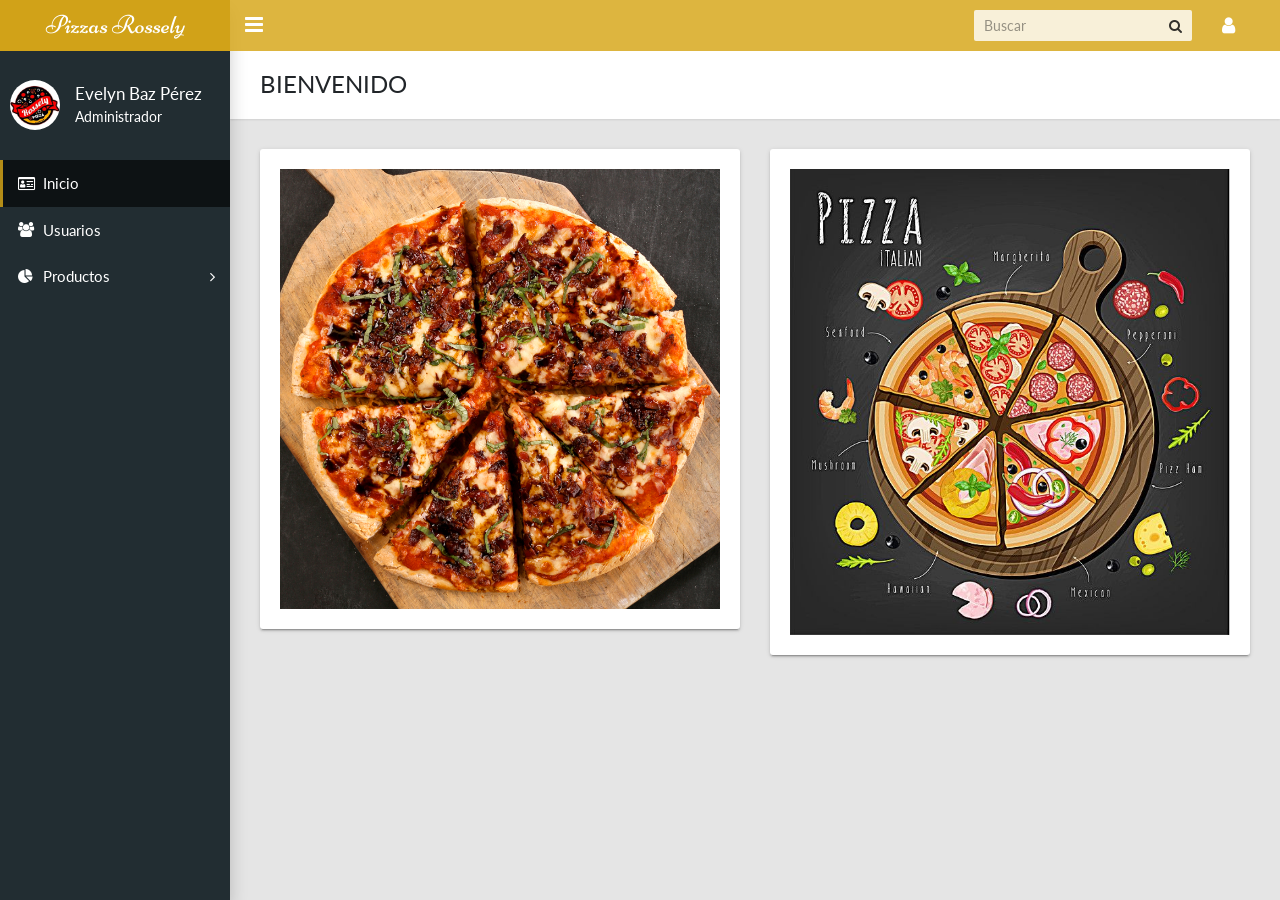
==== commit 2783c060: "Se agregó un submenú a la opción de productos, se cambió el icono de la opción de inicio y se centra" ====
--- a/dashboard.html
+++ b/dashboard.html
@@ -48,9 +48,14 @@
             </div>
         </div>
         <ul class="app-menu">
-            <li><a class="app-menu__item active" href="dashboard.html"><i class="app-menu__icon fa fa-dashboard"></i><span class="app-menu__label">Inicio</span></a></li>
+            <li><a class="app-menu__item active" href="dashboard.html"><i class="app-menu__icon fa fa-id-card-o"></i><span class="app-menu__label">Inicio</span></a></li>
             <li><a class="app-menu__item" href="users.html"><i class="app-menu__icon icon fa fa-users"></i><span class="app-menu__label">Usuarios</span></a></li>
-            <li><a class="app-menu__item" href="product.html"><i class="app-menu__icon fa fa-pie-chart"></i><span class="app-menu__label">Productos</span></a></li>
+            <li class="treeview"><a class="app-menu__item" href="" data-toggle="treeview"><i class="app-menu__icon fa fa-pie-chart"></i><span class="app-menu__label">Productos</span><i class="treeview-indicator fa fa-angle-right"></i></a>
+              <ul class="treeview-menu">
+                <li><a class="treeview-item" href="product.html"><i class="icon fa fa-circle-o"></i> Lista de productos</a></li>
+                <li><a class="treeview-item" href="registerProd.html"><i class="icon fa fa-circle-o"></i> Registrar productos</a></li>
+              </ul>
+            </li>
         </ul>
         </li>
       </ul>
@@ -73,7 +78,6 @@
           </div>
         </div>
       </div>
-      </div>
     </main>
     <!-- Essential javascripts for application to work-->
     <script src="jsdash/jquery-3.2.1.min.js"></script>
--- a/css/maindash.css
+++ b/css/maindash.css
@@ -20,12 +20,12 @@
   --orange: #fd7e14;
   --yellow: #ffc107;
   --green: #28a745;
-  --teal: rgba(214, 166, 25, 0.83);
+  --teal: #20c997;
   --cyan: #17a2b8;
   --white: #FFF;
   --gray: #6c757d;
   --gray-dark: #343a40;
-  --primary: rgba(214, 166, 25, 0.83);
+  --primary: #009688;
   --secondary: #6c757d;
   --success: #28a745;
   --info: #17a2b8;
@@ -93,6 +93,10 @@
   margin-bottom: 0.5rem;
 }
 
+.image{
+  width: 100%;
+}
+
 p {
   margin-top: 0;
   margin-bottom: 1rem;
@@ -170,14 +174,14 @@
 }
 
 a {
-  color: rgba(214, 166, 25, 0.83);
+  color: #009688;
   text-decoration: none;
   background-color: transparent;
   -webkit-text-decoration-skip: objects;
 }
 
 a:hover {
-  color: rgba(214, 166, 25, 0.83);
+  color: #004a43;
   text-decoration: underline;
 }
 
@@ -203,11 +207,6 @@
   font-size: 1em;
 }
 
-.image{
-  width: 100%;
-  height: 70%;
-}
-
 pre {
   margin-top: 0;
   margin-bottom: 1rem;
@@ -220,8 +219,6 @@
 }
 
 img {
-  height: 50px;
-  width: 50px;
   vertical-align: middle;
   border-style: none;
 }
@@ -515,6 +512,17 @@
 .figure-img {
   margin-bottom: 0.5rem;
   line-height: 1;
+}
+
+.figure-caption {
+  font-size: 90%;
+  color: #6c757d;
+}
+
+code {
+  font-size: 87.5%;
+  color: #e83e8c;
+  word-break: break-word;
 }
 
 a > code {
@@ -1663,6 +1671,381 @@
   .offset-xl-11 {
     margin-left: 91.6666666667%;
   }
+}
+
+.table {
+  width: 100%;
+  max-width: 100%;
+  margin-bottom: 1rem;
+  background-color: transparent;
+}
+
+.table th,
+.table td {
+  padding: 0.75rem;
+  vertical-align: top;
+  border-top: 1px solid #dee2e6;
+}
+
+.table thead th {
+  vertical-align: bottom;
+  border-bottom: 2px solid #dee2e6;
+}
+
+.table tbody + tbody {
+  border-top: 2px solid #dee2e6;
+}
+
+.table .table {
+  background-color: #FFF;
+}
+
+.table-sm th,
+.table-sm td {
+  padding: 0.3rem;
+}
+
+.table-bordered {
+  border: 1px solid #dee2e6;
+}
+
+.table-bordered th,
+.table-bordered td {
+  border: 1px solid #dee2e6;
+}
+
+.table-bordered thead th,
+.table-bordered thead td {
+  border-bottom-width: 2px;
+}
+
+.table-borderless th,
+.table-borderless td,
+.table-borderless thead th,
+.table-borderless tbody + tbody {
+  border: 0;
+}
+
+.table-striped tbody tr:nth-of-type(odd) {
+  background-color: rgba(0, 0, 0, 0.05);
+}
+
+.table-hover tbody tr:hover {
+  background-color: rgba(0, 0, 0, 0.075);
+}
+
+.table-primary,
+.table-primary > th,
+.table-primary > td {
+  background-color: #b8e2de;
+}
+
+.table-hover .table-primary:hover {
+  background-color: #a6dbd6;
+}
+
+.table-hover .table-primary:hover > td,
+.table-hover .table-primary:hover > th {
+  background-color: #a6dbd6;
+}
+
+.table-secondary,
+.table-secondary > th,
+.table-secondary > td {
+  background-color: #d6d8db;
+}
+
+.table-hover .table-secondary:hover {
+  background-color: #c8cbcf;
+}
+
+.table-hover .table-secondary:hover > td,
+.table-hover .table-secondary:hover > th {
+  background-color: #c8cbcf;
+}
+
+.table-success,
+.table-success > th,
+.table-success > td {
+  background-color: #c3e6cb;
+}
+
+.table-hover .table-success:hover {
+  background-color: #b1dfbb;
+}
+
+.table-hover .table-success:hover > td,
+.table-hover .table-success:hover > th {
+  background-color: #b1dfbb;
+}
+
+.table-info,
+.table-info > th,
+.table-info > td {
+  background-color: #bee5eb;
+}
+
+.table-hover .table-info:hover {
+  background-color: #abdde5;
+}
+
+.table-hover .table-info:hover > td,
+.table-hover .table-info:hover > th {
+  background-color: #abdde5;
+}
+
+.table-warning,
+.table-warning > th,
+.table-warning > td {
+  background-color: #ffeeba;
+}
+
+.table-hover .table-warning:hover {
+  background-color: #ffe8a1;
+}
+
+.table-hover .table-warning:hover > td,
+.table-hover .table-warning:hover > th {
+  background-color: #ffe8a1;
+}
+
+.table-danger,
+.table-danger > th,
+.table-danger > td {
+  background-color: #f5c6cb;
+}
+
+.table-hover .table-danger:hover {
+  background-color: #f1b0b7;
+}
+
+.table-hover .table-danger:hover > td,
+.table-hover .table-danger:hover > th {
+  background-color: #f1b0b7;
+}
+
+.table-light,
+.table-light > th,
+.table-light > td {
+  background-color: #fdfdfe;
+}
+
+.table-hover .table-light:hover {
+  background-color: #ececf6;
+}
+
+.table-hover .table-light:hover > td,
+.table-hover .table-light:hover > th {
+  background-color: #ececf6;
+}
+
+.table-dark,
+.table-dark > th,
+.table-dark > td {
+  background-color: #c6c8ca;
+}
+
+.table-hover .table-dark:hover {
+  background-color: #b9bbbe;
+}
+
+.table-hover .table-dark:hover > td,
+.table-hover .table-dark:hover > th {
+  background-color: #b9bbbe;
+}
+
+.table-active,
+.table-active > th,
+.table-active > td {
+  background-color: rgba(0, 0, 0, 0.075);
+}
+
+.table-hover .table-active:hover {
+  background-color: rgba(0, 0, 0, 0.075);
+}
+
+.table-hover .table-active:hover > td,
+.table-hover .table-active:hover > th {
+  background-color: rgba(0, 0, 0, 0.075);
+}
+
+.table .thead-dark th {
+  color: #FFF;
+  background-color: #212529;
+  border-color: #32383e;
+}
+
+.table .thead-light th {
+  color: #495057;
+  background-color: #e9ecef;
+  border-color: #dee2e6;
+}
+
+.table-dark {
+  color: #FFF;
+  background-color: #212529;
+}
+
+.table-dark th,
+.table-dark td,
+.table-dark thead th {
+  border-color: #32383e;
+}
+
+.table-dark.table-bordered {
+  border: 0;
+}
+
+.table-dark.table-striped tbody tr:nth-of-type(odd) {
+  background-color: rgba(255, 255, 255, 0.05);
+}
+
+.table-dark.table-hover tbody tr:hover {
+  background-color: rgba(255, 255, 255, 0.075);
+}
+
+@media (max-width: 575.98px) {
+  .table-responsive-sm {
+    display: block;
+    width: 100%;
+    overflow-x: auto;
+    -webkit-overflow-scrolling: touch;
+    -ms-overflow-style: -ms-autohiding-scrollbar;
+  }
+  .table-responsive-sm > .table-bordered {
+    border: 0;
+  }
+}
+
+@media (max-width: 767.98px) {
+  .table-responsive-md {
+    display: block;
+    width: 100%;
+    overflow-x: auto;
+    -webkit-overflow-scrolling: touch;
+    -ms-overflow-style: -ms-autohiding-scrollbar;
+  }
+  .table-responsive-md > .table-bordered {
+    border: 0;
+  }
+}
+
+@media (max-width: 991.98px) {
+  .table-responsive-lg {
+    display: block;
+    width: 100%;
+    overflow-x: auto;
+    -webkit-overflow-scrolling: touch;
+    -ms-overflow-style: -ms-autohiding-scrollbar;
+  }
+  .table-responsive-lg > .table-bordered {
+    border: 0;
+  }
+}
+
+@media (max-width: 1199.98px) {
+  .table-responsive-xl {
+    display: block;
+    width: 100%;
+    overflow-x: auto;
+    -webkit-overflow-scrolling: touch;
+    -ms-overflow-style: -ms-autohiding-scrollbar;
+  }
+  .table-responsive-xl > .table-bordered {
+    border: 0;
+  }
+}
+
+.table-responsive {
+  display: block;
+  width: 100%;
+  overflow-x: auto;
+  -webkit-overflow-scrolling: touch;
+  -ms-overflow-style: -ms-autohiding-scrollbar;
+}
+
+.table-responsive > .table-bordered {
+  border: 0;
+}
+
+.form-control {
+  display: block;
+  width: 100%;
+  padding: 0.375rem 0.75rem;
+  font-size: 0.875rem;
+  line-height: 1.5;
+  color: #495057;
+  background-color: #FFF;
+  background-clip: padding-box;
+  border: 2px solid #ced4da;
+  border-radius: 4px;
+  -webkit-transition: border-color 0.15s ease-in-out, -webkit-box-shadow 0.15s ease-in-out;
+  transition: border-color 0.15s ease-in-out, -webkit-box-shadow 0.15s ease-in-out;
+  -o-transition: border-color 0.15s ease-in-out, box-shadow 0.15s ease-in-out;
+  transition: border-color 0.15s ease-in-out, box-shadow 0.15s ease-in-out;
+  transition: border-color 0.15s ease-in-out, box-shadow 0.15s ease-in-out, -webkit-box-shadow 0.15s ease-in-out;
+}
+
+@media screen and (prefers-reduced-motion: reduce) {
+  .form-control {
+    -webkit-transition: none;
+    -o-transition: none;
+    transition: none;
+  }
+}
+
+.form-control::-ms-expand {
+  background-color: transparent;
+  border: 0;
+}
+
+.form-control:focus {
+  color: #495057;
+  background-color: #FFF;
+  border-color: #009688;
+  outline: 0;
+  -webkit-box-shadow: none;
+          box-shadow: none;
+}
+
+.form-control::-webkit-input-placeholder {
+  color: #6c757d;
+  opacity: 1;
+}
+
+.form-control:-ms-input-placeholder {
+  color: #6c757d;
+  opacity: 1;
+}
+
+.form-control::-ms-input-placeholder {
+  color: #6c757d;
+  opacity: 1;
+}
+
+.form-control::placeholder {
+  color: #6c757d;
+  opacity: 1;
+}
+
+.form-control:disabled, .form-control[readonly] {
+  background-color: #e9ecef;
+  opacity: 1;
+}
+
+select.form-control:not([size]):not([multiple]) {
+  height: calc(2.0625rem + 4px);
+}
+
+select.form-control:focus::-ms-value {
+  color: #495057;
+  background-color: #FFF;
+}
+
+.form-control-file,
+.form-control-range {
+  display: block;
+  width: 100%;
 }
 
 .col-form-label {
@@ -2179,34 +2562,40 @@
   border-color: rgba(214, 166, 25, 0.83);
 }
 
+.btn-primary2 {
+  color: #FFF;
+  background-color: rgba(115, 114, 110, 0.83);
+  border-color: rgba(115, 114, 110, 0.83);
+}
+
 .btn-primary:hover {
   color: #FFF;
   background-color: rgba(214, 166, 25, 0.83);
-  border-color: rgba(214, 166, 25, 0.83)
+  border-color: rgba(214, 166, 25, 0.83);
 }
 
 .btn-primary:focus, .btn-primary.focus {
-  -webkit-box-shadow: 0 0 0 0 rgba(0, 150, 136, 0.5);
-          box-shadow: 0 0 0 0 rgba(0, 150, 136, 0.5);
+  -webkit-box-shadow: 0 0 0 0 rgba(214, 166, 25, 0.83);
+          box-shadow: 0 0 0 0 rgba(214, 166, 25, 0.83);
 }
 
 .btn-primary.disabled, .btn-primary:disabled {
   color: #FFF;
   background-color: rgba(214, 166, 25, 0.83);
-  border-color: #009688;
+  border-color: rgba(214, 166, 25, 0.83);
 }
 
 .btn-primary:not(:disabled):not(.disabled):active, .btn-primary:not(:disabled):not(.disabled).active,
 .show > .btn-primary.dropdown-toggle {
   color: #FFF;
   background-color: rgba(214, 166, 25, 0.83);
-  border-color:rgba(214, 166, 25, 0.83);
+  border-color: rgba(214, 166, 25, 0.83);
 }
 
 .btn-primary:not(:disabled):not(.disabled):active:focus, .btn-primary:not(:disabled):not(.disabled).active:focus,
 .show > .btn-primary.dropdown-toggle:focus {
   -webkit-box-shadow: 0 0 0 0 rgba(214, 166, 25, 0.83);
-          box-shadow: 0 0 0 0 rgba(0, 150, 136, 0.5);
+          box-shadow: 0 0 0 0 rgba(214, 166, 25, 0.83);
 }
 
 .btn-secondary {
@@ -2756,7 +3145,7 @@
 }
 
 .btn-link:hover {
-  color: rgba(214, 166, 25, 0.83);
+  color: #004a43;
   text-decoration: underline;
   background-color: transparent;
   border-color: transparent;
@@ -3019,7 +3408,7 @@
 .dropdown-item.active, .dropdown-item:active {
   color: #FFF;
   text-decoration: none;
-  background-color: rgba(214, 166, 25, 0.83)
+  background-color: #009688;
 }
 
 .dropdown-item.disabled, .dropdown-item:disabled {
@@ -3367,7 +3756,7 @@
 
 .custom-control-input:checked ~ .custom-control-label::before {
   color: #FFF;
-  background-color: rgba(214, 166, 25, 0.83)
+  background-color: #009688;
 }
 
 .custom-control-input:focus ~ .custom-control-label::before {
@@ -3427,7 +3816,7 @@
 }
 
 .custom-checkbox .custom-control-input:checked ~ .custom-control-label::before {
-  background-color: rgba(214, 166, 25, 0.83)
+  background-color: #009688;
 }
 
 .custom-checkbox .custom-control-input:checked ~ .custom-control-label::after {
@@ -3483,6 +3872,432 @@
           appearance: none;
 }
 
+.custom-select:focus {
+  border-color: #009688;
+  outline: 0;
+  -webkit-box-shadow: inset 0 1px 2px rgba(0, 0, 0, 0.075), 0 0 5px rgba(0, 150, 136, 0.5);
+          box-shadow: inset 0 1px 2px rgba(0, 0, 0, 0.075), 0 0 5px rgba(0, 150, 136, 0.5);
+}
+
+.custom-select:focus::-ms-value {
+  color: #495057;
+  background-color: #FFF;
+}
+
+.custom-select[multiple], .custom-select[size]:not([size="1"]) {
+  height: auto;
+  padding-right: 0.75rem;
+  background-image: none;
+}
+
+.custom-select:disabled {
+  color: #6c757d;
+  background-color: #e9ecef;
+}
+
+.custom-select::-ms-expand {
+  opacity: 0;
+}
+
+.custom-select-sm {
+  height: calc(1.6484375rem + 4px);
+  padding-top: 0.375rem;
+  padding-bottom: 0.375rem;
+  font-size: 75%;
+}
+
+.custom-select-lg {
+  height: calc(2.640625rem + 4px);
+  padding-top: 0.375rem;
+  padding-bottom: 0.375rem;
+  font-size: 125%;
+}
+
+.custom-file {
+  position: relative;
+  display: inline-block;
+  width: 100%;
+  height: calc(2.0625rem + 4px);
+  margin-bottom: 0;
+}
+
+.custom-file-input {
+  position: relative;
+  z-index: 2;
+  width: 100%;
+  height: calc(2.0625rem + 4px);
+  margin: 0;
+  opacity: 0;
+}
+
+.custom-file-input:focus ~ .custom-file-label {
+  border-color: #009688;
+  -webkit-box-shadow: none;
+          box-shadow: none;
+}
+
+.custom-file-input:focus ~ .custom-file-label::after {
+  border-color: #009688;
+}
+
+.custom-file-input:lang(en) ~ .custom-file-label::after {
+  content: "Browse";
+}
+
+.custom-file-label {
+  position: absolute;
+  top: 0;
+  right: 0;
+  left: 0;
+  z-index: 1;
+  height: calc(2.0625rem + 4px);
+  padding: 0.375rem 0.75rem;
+  line-height: 1.5;
+  color: #495057;
+  background-color: #FFF;
+  border: 2px solid #ced4da;
+  border-radius: 4px;
+}
+
+.custom-file-label::after {
+  position: absolute;
+  top: 0;
+  right: 0;
+  bottom: 0;
+  z-index: 3;
+  display: block;
+  height: 2.0625rem;
+  padding: 0.375rem 0.75rem;
+  line-height: 1.5;
+  color: #495057;
+  content: "Browse";
+  background-color: #e9ecef;
+  border-left: 2px solid #ced4da;
+  border-radius: 0 4px 4px 0;
+}
+
+.custom-range {
+  width: 100%;
+  padding-left: 0;
+  background-color: transparent;
+  -webkit-appearance: none;
+     -moz-appearance: none;
+          appearance: none;
+}
+
+.custom-range:focus {
+  outline: none;
+}
+
+.custom-range::-moz-focus-outer {
+  border: 0;
+}
+
+.custom-range::-webkit-slider-thumb {
+  width: 1rem;
+  height: 1rem;
+  margin-top: -0.25rem;
+  background-color: #009688;
+  border: 0;
+  border-radius: 1rem;
+  -webkit-appearance: none;
+          appearance: none;
+}
+
+.custom-range::-webkit-slider-thumb:focus {
+  outline: none;
+  -webkit-box-shadow: 0 0 0 1px #FFF, none;
+          box-shadow: 0 0 0 1px #FFF, none;
+}
+
+.custom-range::-webkit-slider-thumb:active {
+  background-color: #4affee;
+}
+
+.custom-range::-webkit-slider-runnable-track {
+  width: 100%;
+  height: 0.5rem;
+  color: transparent;
+  cursor: pointer;
+  background-color: #dee2e6;
+  border-color: transparent;
+  border-radius: 1rem;
+}
+
+.custom-range::-moz-range-thumb {
+  width: 1rem;
+  height: 1rem;
+  background-color: #009688;
+  border: 0;
+  border-radius: 1rem;
+  -moz-appearance: none;
+       appearance: none;
+}
+
+.custom-range::-moz-range-thumb:focus {
+  outline: none;
+  box-shadow: 0 0 0 1px #FFF, none;
+}
+
+.custom-range::-moz-range-thumb:active {
+  background-color: #4affee;
+}
+
+.custom-range::-moz-range-track {
+  width: 100%;
+  height: 0.5rem;
+  color: transparent;
+  cursor: pointer;
+  background-color: #dee2e6;
+  border-color: transparent;
+  border-radius: 1rem;
+}
+
+.custom-range::-ms-thumb {
+  width: 1rem;
+  height: 1rem;
+  background-color: #009688;
+  border: 0;
+  border-radius: 1rem;
+  appearance: none;
+}
+
+.custom-range::-ms-thumb:focus {
+  outline: none;
+  box-shadow: 0 0 0 1px #FFF, none;
+}
+
+.custom-range::-ms-thumb:active {
+  background-color: #4affee;
+}
+
+.custom-range::-ms-track {
+  width: 100%;
+  height: 0.5rem;
+  color: transparent;
+  cursor: pointer;
+  background-color: transparent;
+  border-color: transparent;
+  border-width: 0.5rem;
+}
+
+.custom-range::-ms-fill-lower {
+  background-color: #dee2e6;
+  border-radius: 1rem;
+}
+
+.custom-range::-ms-fill-upper {
+  margin-right: 15px;
+  background-color: #dee2e6;
+  border-radius: 1rem;
+}
+
+.nav {
+  display: -webkit-box;
+  display: -ms-flexbox;
+  display: flex;
+  -ms-flex-wrap: wrap;
+      flex-wrap: wrap;
+  padding-left: 0;
+  margin-bottom: 0;
+  list-style: none;
+}
+
+.nav-link {
+  display: block;
+  padding: 0.5rem 1rem;
+}
+
+.nav-link:hover, .nav-link:focus {
+  text-decoration: none;
+}
+
+.nav-link.disabled {
+  color: #6c757d;
+}
+
+.nav-tabs {
+  border-bottom: 1px solid #dee2e6;
+}
+
+.nav-tabs .nav-item {
+  margin-bottom: -1px;
+}
+
+.nav-tabs .nav-link {
+  border: 1px solid transparent;
+  border-top-left-radius: 0.25rem;
+  border-top-right-radius: 0.25rem;
+}
+
+.nav-tabs .nav-link:hover, .nav-tabs .nav-link:focus {
+  border-color: #e9ecef #e9ecef #dee2e6;
+}
+
+.nav-tabs .nav-link.disabled {
+  color: #6c757d;
+  background-color: transparent;
+  border-color: transparent;
+}
+
+.nav-tabs .nav-link.active,
+.nav-tabs .nav-item.show .nav-link {
+  color: #495057;
+  background-color: #FFF;
+  border-color: #dee2e6 #dee2e6 #FFF;
+}
+
+.nav-tabs .dropdown-menu {
+  margin-top: -1px;
+  border-top-left-radius: 0;
+  border-top-right-radius: 0;
+}
+
+.nav-pills .nav-link {
+  border-radius: 0.25rem;
+}
+
+.nav-pills .nav-link.active,
+.nav-pills .show > .nav-link {
+  color: #FFF;
+  background-color: #009688;
+}
+
+.nav-fill .nav-item {
+  -webkit-box-flex: 1;
+      -ms-flex: 1 1 auto;
+          flex: 1 1 auto;
+  text-align: center;
+}
+
+.nav-justified .nav-item {
+  -ms-flex-preferred-size: 0;
+      flex-basis: 0;
+  -webkit-box-flex: 1;
+      -ms-flex-positive: 1;
+          flex-grow: 1;
+  text-align: center;
+}
+
+.tab-content > .tab-pane {
+  display: none;
+}
+
+.tab-content > .active {
+  display: block;
+}
+
+.navbar {
+  position: relative;
+  display: -webkit-box;
+  display: -ms-flexbox;
+  display: flex;
+  -ms-flex-wrap: wrap;
+      flex-wrap: wrap;
+  -webkit-box-align: center;
+      -ms-flex-align: center;
+          align-items: center;
+  -webkit-box-pack: justify;
+      -ms-flex-pack: justify;
+          justify-content: space-between;
+  padding: 0.5rem 1rem;
+}
+
+.navbar > .container,
+.navbar > .container-fluid {
+  display: -webkit-box;
+  display: -ms-flexbox;
+  display: flex;
+  -ms-flex-wrap: wrap;
+      flex-wrap: wrap;
+  -webkit-box-align: center;
+      -ms-flex-align: center;
+          align-items: center;
+  -webkit-box-pack: justify;
+      -ms-flex-pack: justify;
+          justify-content: space-between;
+}
+
+.navbar-brand {
+  display: inline-block;
+  padding-top: 0.3359375rem;
+  padding-bottom: 0.3359375rem;
+  margin-right: 1rem;
+  font-size: 1.09375rem;
+  line-height: inherit;
+  white-space: nowrap;
+}
+
+.navbar-brand:hover, .navbar-brand:focus {
+  text-decoration: none;
+}
+
+.navbar-nav {
+  display: -webkit-box;
+  display: -ms-flexbox;
+  display: flex;
+  -webkit-box-orient: vertical;
+  -webkit-box-direction: normal;
+      -ms-flex-direction: column;
+          flex-direction: column;
+  padding-left: 0;
+  margin-bottom: 0;
+  list-style: none;
+}
+
+.navbar-nav .nav-link {
+  padding-right: 0;
+  padding-left: 0;
+}
+
+.navbar-nav .dropdown-menu {
+  position: static;
+  float: none;
+}
+
+.navbar-text {
+  display: inline-block;
+  padding-top: 0.5rem;
+  padding-bottom: 0.5rem;
+}
+
+.navbar-collapse {
+  -ms-flex-preferred-size: 100%;
+      flex-basis: 100%;
+  -webkit-box-flex: 1;
+      -ms-flex-positive: 1;
+          flex-grow: 1;
+  -webkit-box-align: center;
+      -ms-flex-align: center;
+          align-items: center;
+}
+
+.navbar-toggler {
+  padding: 0.25rem 0.75rem;
+  font-size: 1.09375rem;
+  line-height: 1;
+  background-color: transparent;
+  border: 1px solid transparent;
+  border-radius: 3px;
+}
+
+.navbar-toggler:hover, .navbar-toggler:focus {
+  text-decoration: none;
+}
+
+.navbar-toggler:not(:disabled):not(.disabled) {
+  cursor: pointer;
+}
+
+.navbar-toggler-icon {
+  display: inline-block;
+  width: 1.5em;
+  height: 1.5em;
+  vertical-align: middle;
+  content: "";
+  background: no-repeat center center;
+  background-size: 100% 100%;
+}
 
 @media (max-width: 575.98px) {
   .navbar-expand-sm > .container,
@@ -12786,7 +13601,7 @@
             flex: 0 0 auto;
     display: block;
     width: 230px;
-    background-color: rgba(214, 166, 25, 0.83);
+    background-color: rgba(214, 166, 25, 0.83) ;
   }
 }
 
@@ -13032,6 +13847,7 @@
 }
 
 .app-sidebar__user-avatar {
+  width: 50px;
   -webkit-box-flex: 0;
       -ms-flex: 0 0 auto;
           flex: 0 0 auto;
